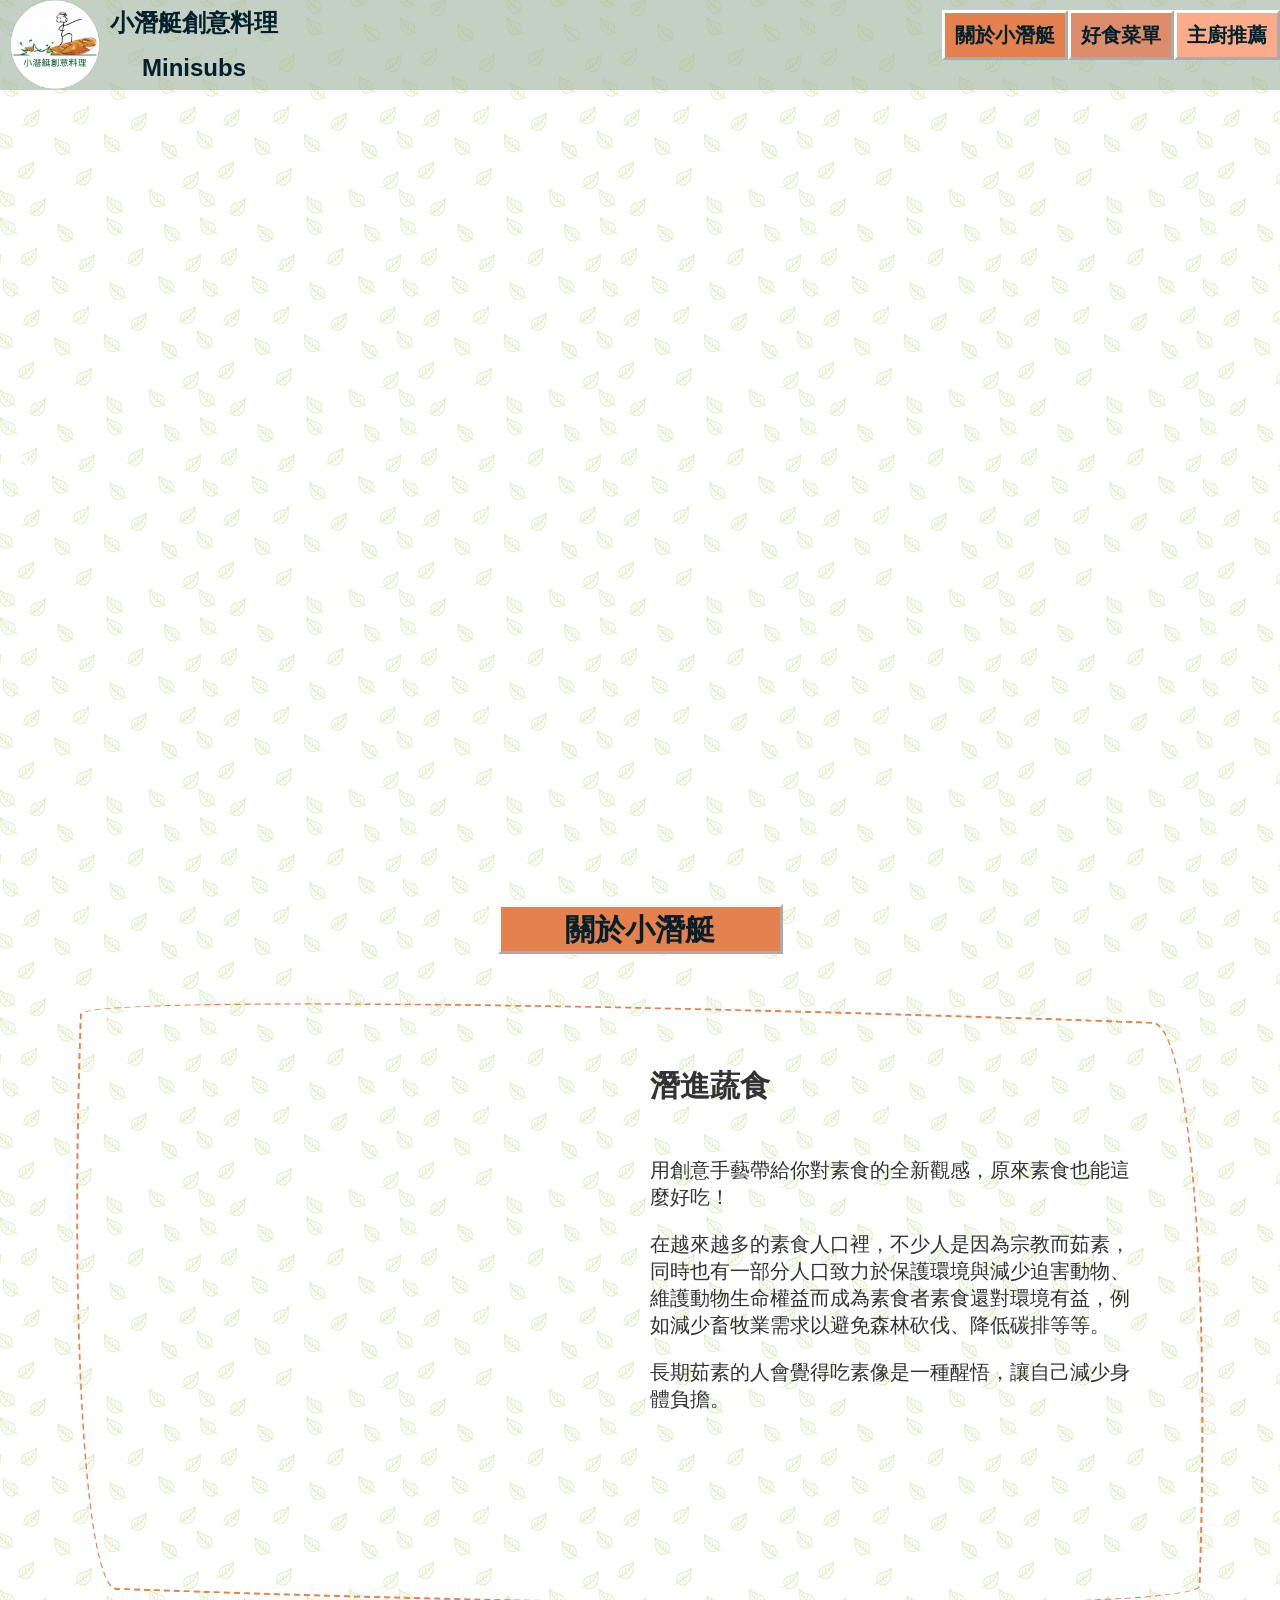
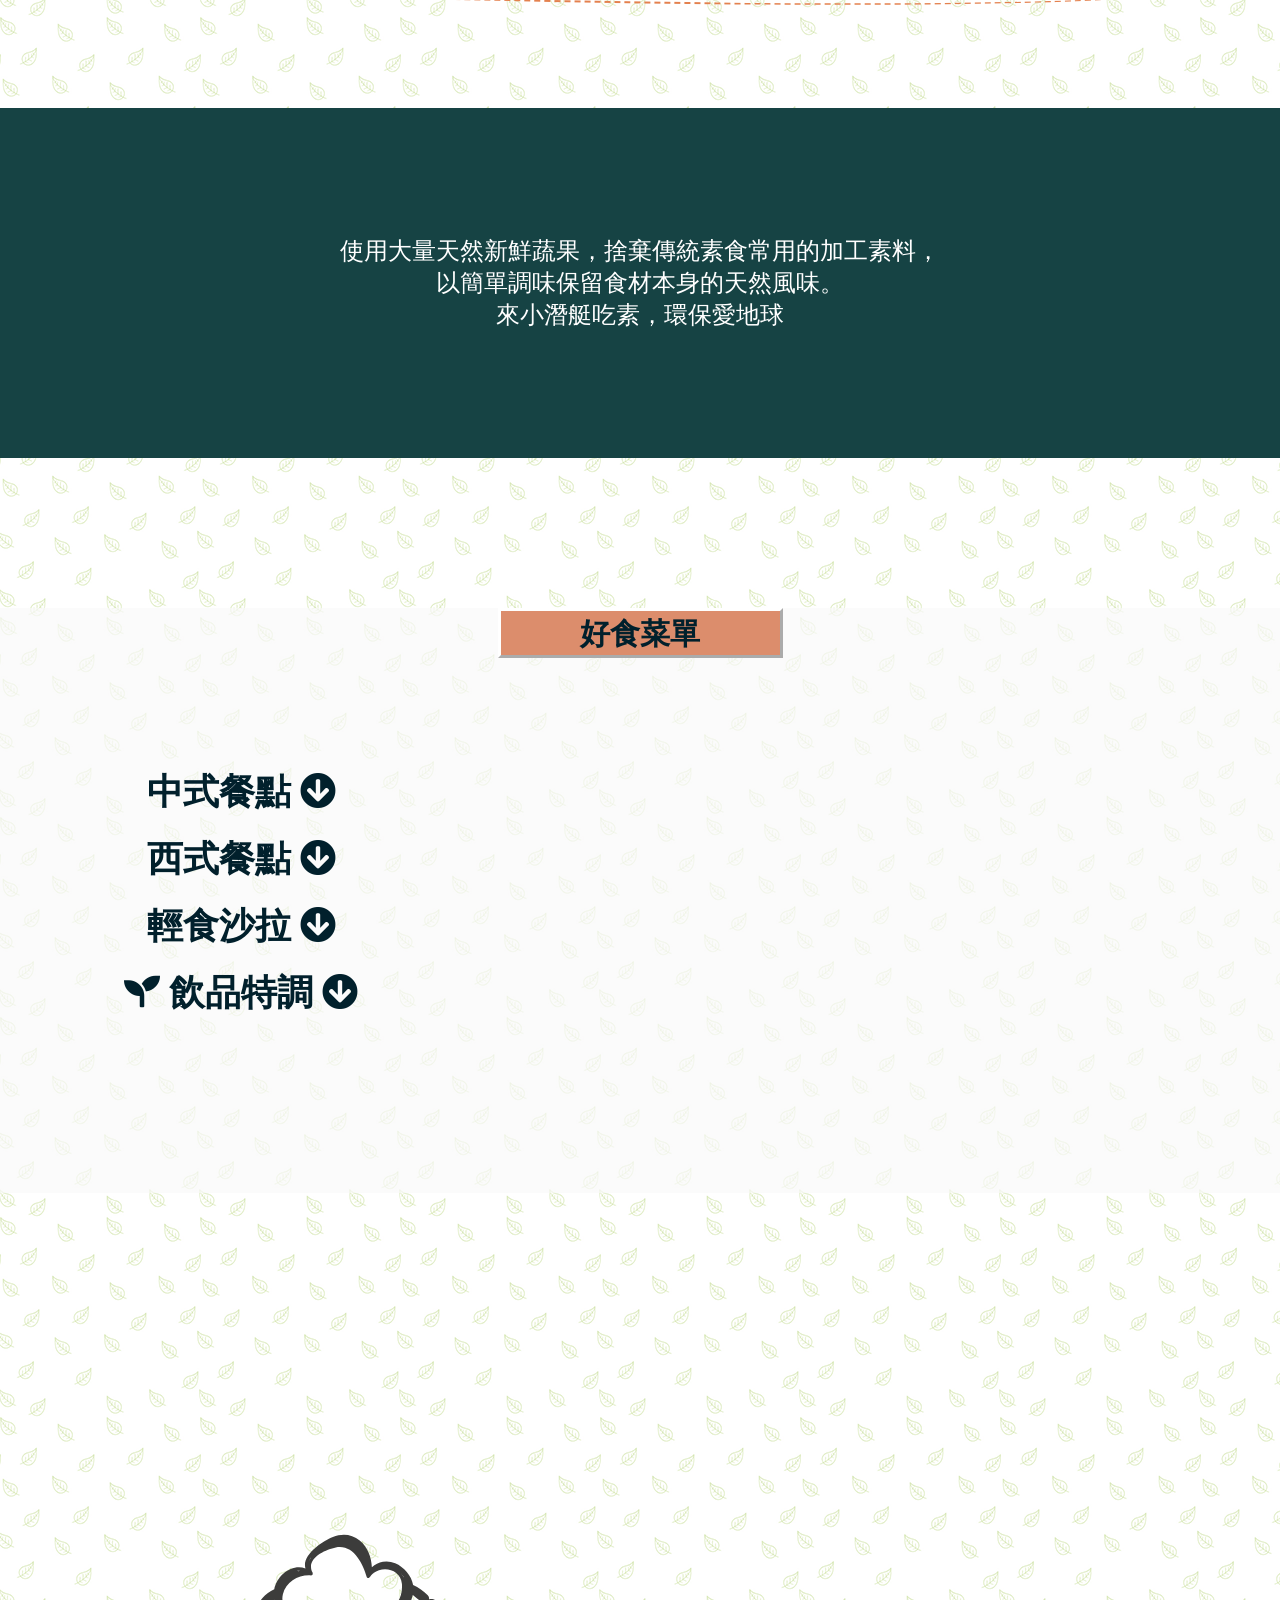
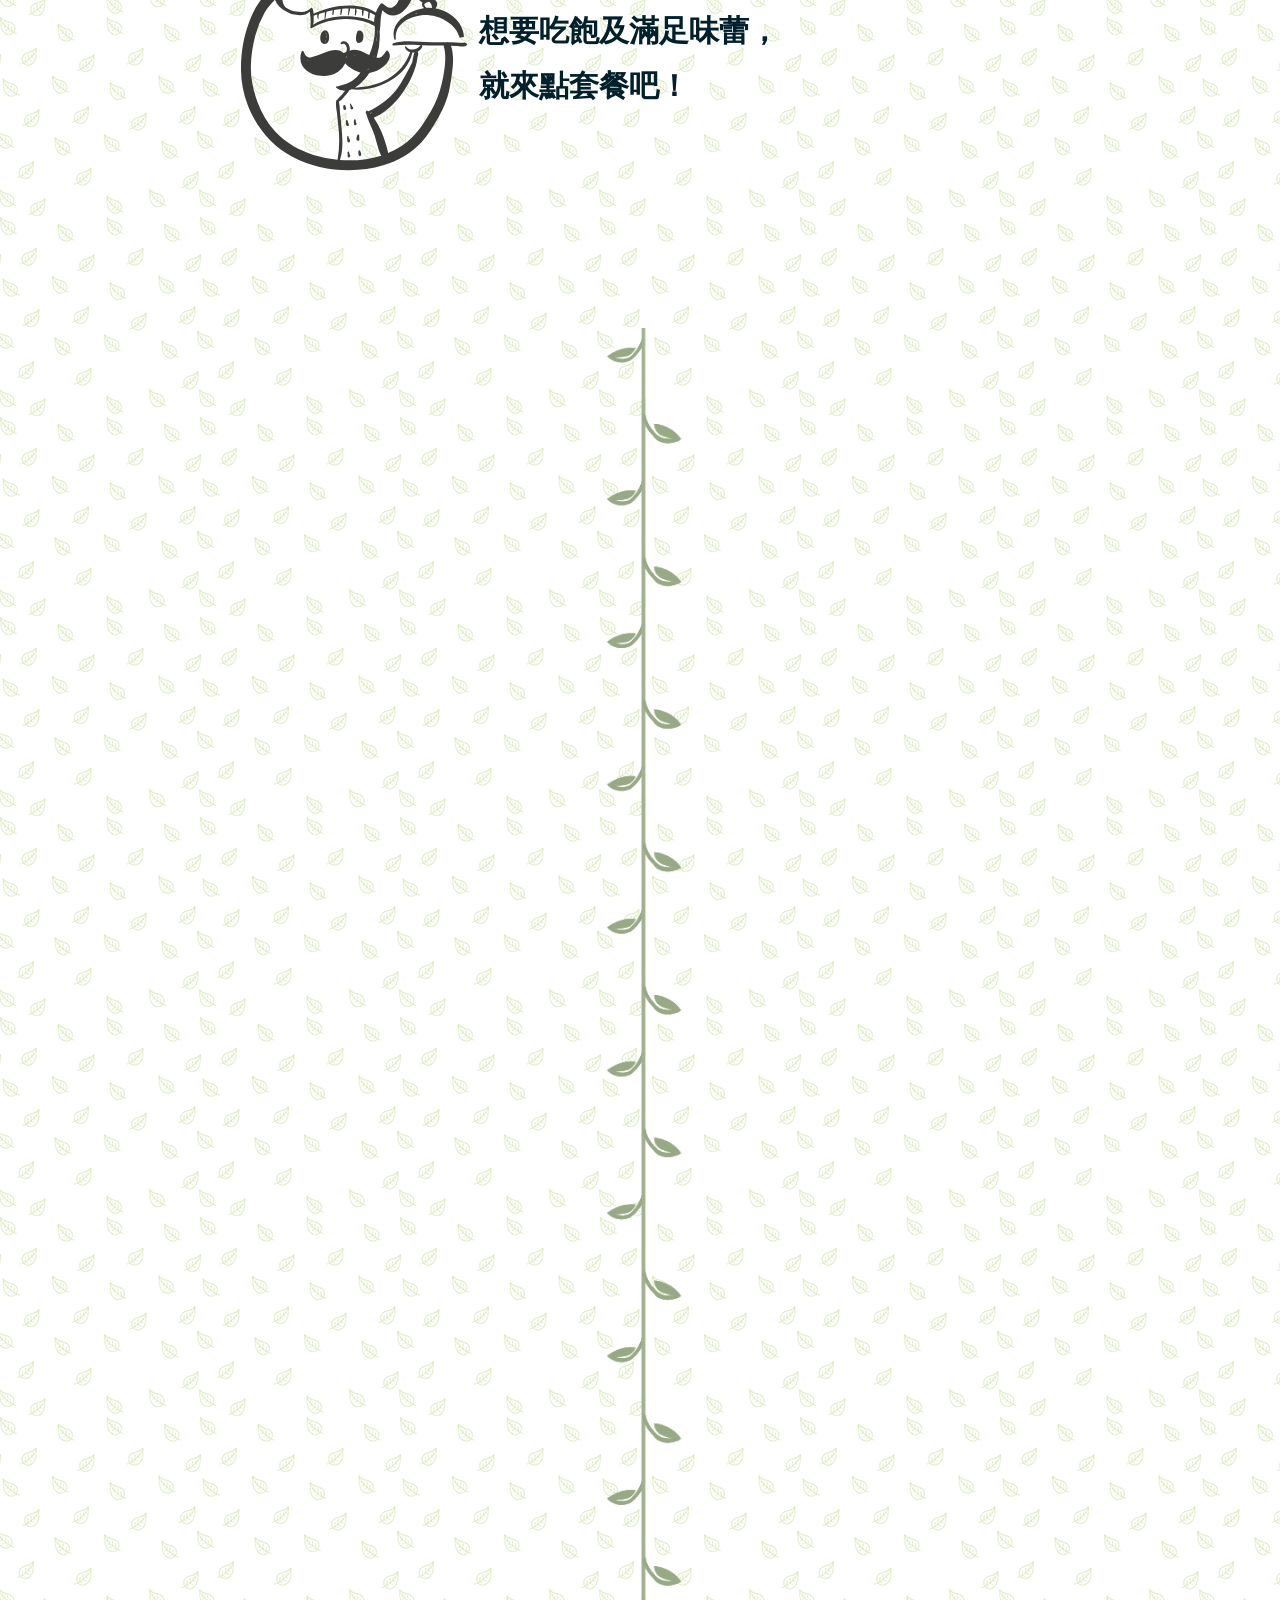
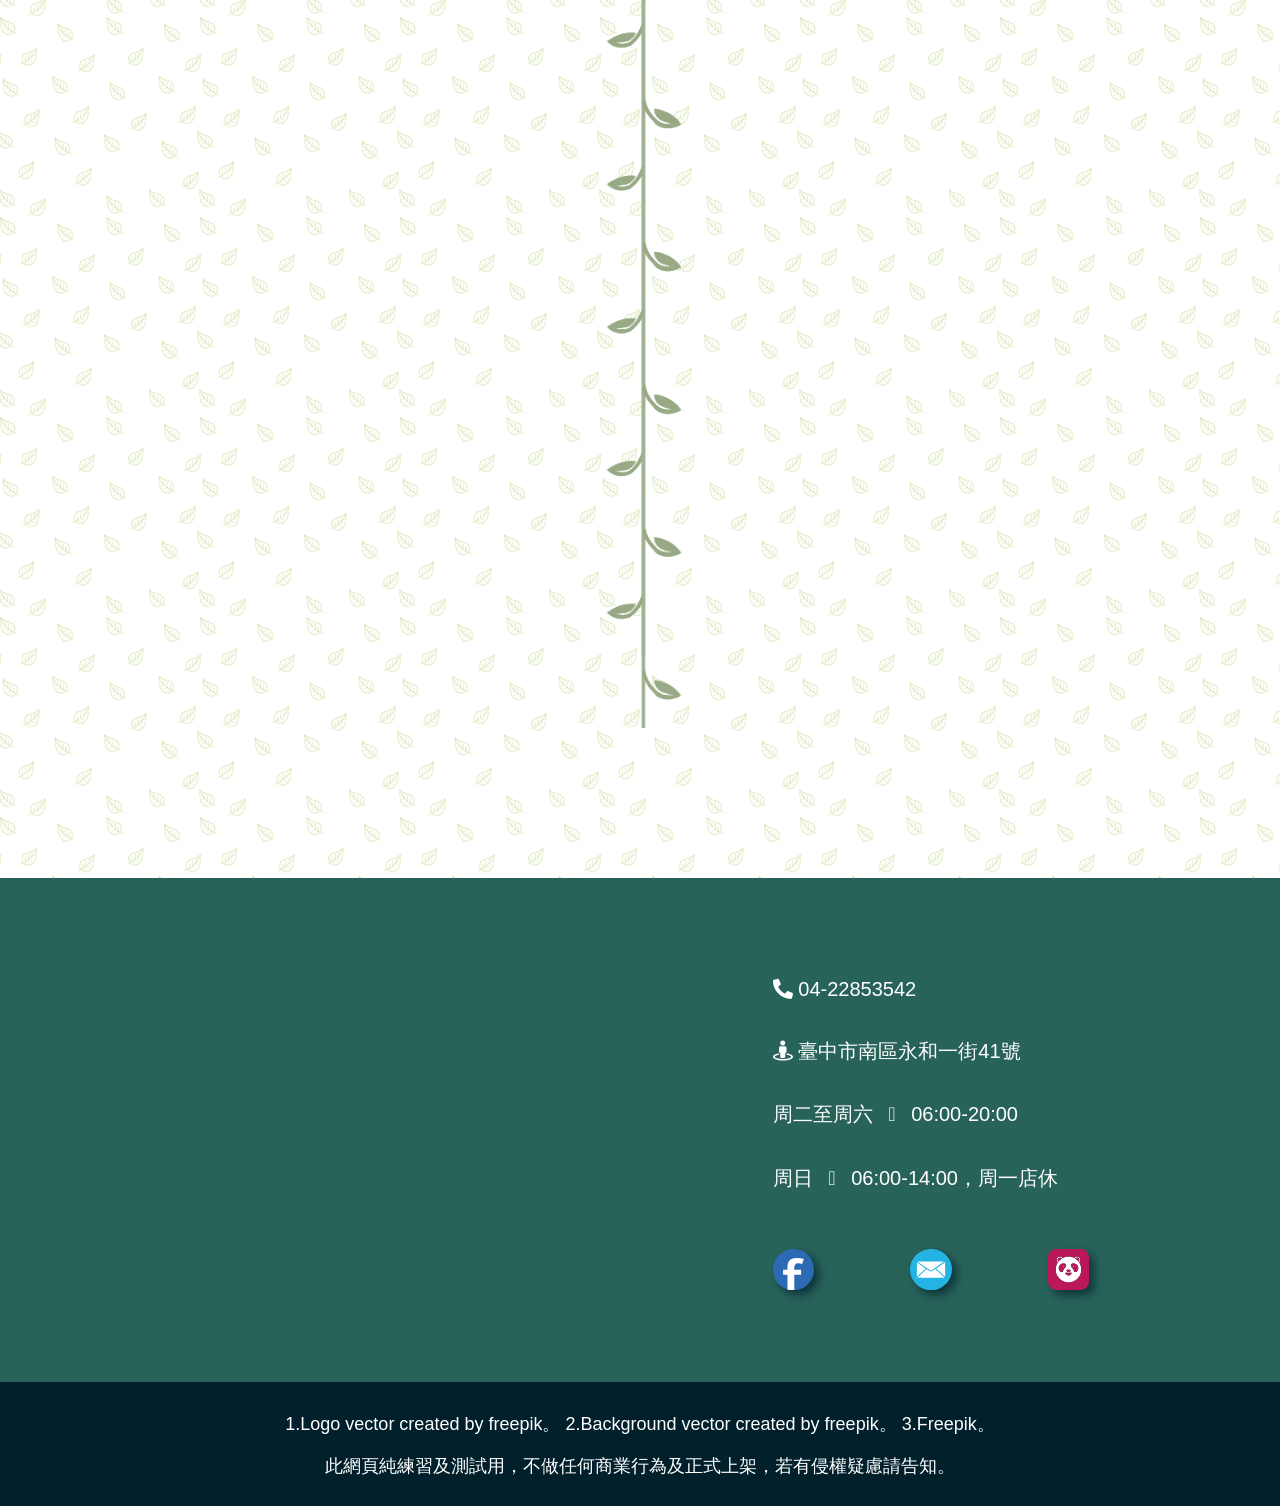
==== index.html @ 61ad309a "修改首頁名稱" ====
<!DOCTYPE html>
<html lang="en">

<head>
    <meta charset="UTF-8">
    <meta name="viewport" content="width=device-width, initial-scale=1.0">
    <title>Document</title>
    <link rel="stylesheet" href="./onepage.css">
    <link rel="stylesheet" href="https://pro.fontawesome.com/releases/v5.10.0/css/all.css"
        integrity="sha384-AYmEC3Yw5cVb3ZcuHtOA93w35dYTsvhLPVnYs9eStHfGJvOvKxVfELGroGkvsg+p" crossorigin="anonymous" />
    <link rel="stylesheet" href="https://unpkg.com/swiper/swiper-bundle.min.css">
    <link href="https://unpkg.com/aos@2.3.1/dist/aos.css" rel="stylesheet">
</head>

<body>
    <a href="#" class="go-to-top"></a>
    <header>
        <div class="navbar">
            <div class="logo-group">
                <img src="./02素材/圖片或圖片網址/其他/LOGO_工作區域 1.png" class="logo-pic" alt="">
                <div class="logo-text">
                    <p>小潛艇創意料理</p>
                    <p>Minisubs</p>
                    <div class="clearfix"></div>
                </div>
            </div>
            <div class="btn-group">
                <a href="#fake01" class="btn color-deep">關於小潛艇</a>
                <a href="#fake02" class="btn color-med">好食菜單</a>
                <a href="#fake03" class="btn color-lig">主廚推薦</a>
                <div class="clearfix"></div>

            </div>
        </div>
        <div class="banner">

            <!-- Swiper -->
            <div class="swiper-container">
                <div class="swiper-wrapper">
                    <div class="swiper-slide">
                        <div class="banner-pic01">
                            <img src="https://www.verdict.co.uk/wp-content/uploads/2017/08/shutterstock_413417941-1440x956.jpg"
                                width="100%" alt="">
                        </div>
                    </div>
                    <div class="swiper-slide">
                        <div class="banner-pic01">
                            <img src="./02素材/BANNER/fruit-background-2.jpg" width="100%" alt="">
                        </div>
                    </div>
                    <div class="swiper-slide">
                        <div class="banner-pic01">
                            <img src="https://miro.medium.com/max/2160/1*JqFgM7CLNIOVkjADyeVKPA.jpeg" width="100%"
                                alt="">
                        </div>
                    </div>
                </div>
                <!-- Add Arrows -->
                <div class="swiper-button-next"></div>
                <div class="swiper-button-prev"></div>
                <!-- Add Pagination -->
                <div class="swiper-pagination"></div>

            </div>
        </div>
    </header>
    <div class="content">
        <div class="About">
            <div id="fake01"></div>
            <div class="container">
                <div class="title color-deep" data-aos="fade-down" data-aos-easing="linear" data-aos-duration="1500">
                    關於小潛艇</div>
                <div class="idea">
                    <div class="idea-bacimg">
                        <div class="about-mask">
                            <img src="https://scontent.frmq2-2.fna.fbcdn.net/v/t1.0-9/43406038_10156709763298279_3329473358122188800_o.jpg?_nc_cat=109&_nc_sid=e3f864&_nc_ohc=fSPkgTQglKsAX9kTs_O&_nc_ht=scontent.frmq2-2.fna&oh=d0ec3a84f314188bd711925fd0a8cfe6&oe=5F7FD248"
                                data-aos="flip-left" class="about-pic" alt="">
                        </div>

                        <div class="about-group" data-aos="zoom-in">
                            <div class="about-topic">潛進蔬食</div>
                            <div class="about-text">
                                <p>用創意手藝帶給你對素食的全新觀感，原來素食也能這麼好吃！</p>
                                <p>在越來越多的素食人口裡，不少人是因為宗教而茹素，同時也有一部分人口致力於保護環境與減少迫害動物、維護動物生命權益而成為素食者素食還對環境有益，例如減少畜牧業需求以避免森林砍伐、降低碳排等等。
                                </p>
                                <p>長期茹素的人會覺得吃素像是一種醒悟，讓自己減少身體負擔。</p>

                            </div>

                        </div>
                    </div>

                </div>
            </div>

        </div>
        <div class="uphold">
            <div class="up-text" data-aos="zoom-out">
                <p>使用大量天然新鮮蔬果，捨棄傳統素食常用的加工素料，</p>
                <p>以簡單調味保留食材本身的天然風味。</p>
                <p>來小潛艇吃素，環保愛地球</p>
            </div>
        </div>
        <div class="Menu">
            <div id="fake02"></div>
            <div class="menu-bacimg">
                <div class="mask">
                    <div class="container">
                        <div class="title" data-aos="fade-down" data-aos-easing="linear" data-aos-duration="1500">好食菜單
                        </div>
                    </div>
                    <div class="container">
                        <div class="taggs ">
                            <div class="tagg-group" data-aos="zoom-in-down" data-aos-duration="900">
                                <i class="fas fa-utensils-alt tagg-pic tagg act">
                                    <span>中式餐點</span>
                                    <i class="fas fa-arrow-circle-down"></i>
                                </i>

                            </div>

                            <div class="text_box ">
                                <div class="item mask">
                                    <img src="https://scontent.frmq2-2.fna.fbcdn.net/v/t1.0-9/87181345_10158049118133279_2787240647604568064_n.jpg?_nc_cat=100&_nc_sid=8bfeb9&_nc_ohc=DRtH0ods7LYAX-lXeMT&_nc_ht=scontent.frmq2-2.fna&oh=a57fb485d1dd028689f503de38328c38&oe=5F7298F2"
                                        class="pic" alt="">
                                    <h2 class="item_price">蛋餅系列</h2>
                                    <h3>原味25元</h3>
                                    <h3>玉米30元</h3>
                                    <h3>起司35元</h3>
                                    <h3>薯餅40元</h3>
                                </div>
                                <div class="item mask">
                                    <img src="https://cdn.walkerland.com.tw/images/upload/poi/p32628/m78091/b6a7e67e7896cfa3e1190a869de146f4b73cd5dc.jpg"
                                        class="pic" alt="">
                                    <h2 class="item_price">炒麵</h2>
                                    <h3>台式炒麵25元</h3>
                                </div>
                                <div class="item mask">
                                    <img src="https://8.share.photo.xuite.net/jjvegan/188b5a8/14389143/759498513_m.jpg"
                                        class="pic" alt="">
                                    <h2 class="item_price">煎餃</h2>
                                    <h3>煎餃40元</h3>
                                </div>
                                <div class="item mask">
                                    <img src="https://s.zimedia.com.tw/s/eaWFkZ-19" class="pic" alt="">
                                    <!-- <img src="https://8.share.photo.xuite.net/jjvegan/188b5a8/14389143/759498513_m.jpg" class="pic" alt=""> -->

                                    <h2 class="item_price">蘿蔔糕</h2>
                                    <h3>蘿蔔糕40元</h3>
                                </div>
                            </div>

                        </div>
                        <div class="taggs">
                            <div class="tagg-group" data-aos="zoom-in-down" data-aos-duration="1100">
                                <i class="far fa-cheeseburger tagg-pic tagg act">
                                    <span>西式餐點</span>
                                    <i class="fas fa-arrow-circle-down">
                                    </i>
                                </i>

                            </div>
                            <div class="text_box">
                                <div class="item mask">
                                    <img src="https://scontent.frmq2-1.fna.fbcdn.net/v/t1.0-9/64746124_10157333249468279_3665171721419227136_o.jpg?_nc_cat=111&_nc_sid=8bfeb9&_nc_ohc=KhzasFewrVQAX_00lRQ&_nc_ht=scontent.frmq2-1.fna&oh=901a5153951563072d7886c551800443&oe=5F78D143"
                                        class="pic" alt="">
                                    <h2 class="item_price">潛艇堡型號</h2>
                                    <h3>蔬菜起司號65元</h3>
                                    <h3>綜合水果號75元</h3>
                                    <h3>羅勒滾蛋號75元</h3>
                                    <h3>法式碎蛋號75元</h3>
                                    <h3>野菜鮮菇號75元</h3>
                                </div>
                                <div class="item mask">
                                    <img src="http://qponline.name/TempImg/timthumb.php?src=https://www.quickpick.com.tw/upload/goods_img/source_img/53ad3c66297503150be4f82569281e77.jpg&h=800&w=800&zc=1"
                                        class="pic" alt="">
                                    <h2 class="item_price">貝果系列</h2>
                                    <h3>楓糖花生55元</h3>
                                    <h3>藍莓葡萄65元</h3>
                                    <h3>芥末歐姆蛋75元</h3>
                                    <h3>桑葚奇異果75元</h3>
                                </div>
                                <div class="item mask">
                                    <img src="https://1.bp.blogspot.com/-360eqQhMJ4k/XfC103CbmxI/AAAAAAAAveg/Gx3KwkhbCTQ1w7PR54FAXGUyUjqmBdVIACLcBGAsYHQ/s1600/IMG_4494.jpg"
                                        class="pic" alt="">
                                    <h2 class="item_price">飽足感燉飯</h2>
                                    <h3>野菜鮮菇90元</h3>
                                    <h3>番茄羅勒100元</h3>
                                    <h3>鮮蔬牛奶100元</h3>
                                    <h3>青醬時蔬100元</h3>
                                    <h3>香草白醬120元</h3>
                                </div>
                                <div class="item mask">
                                    <img src="https://3.bp.blogspot.com/-ZU1gqxvi4QE/XQNnEQ_YxII/AAAAAAAAndk/8KhVRzqdyfUI_v9aLID0-rJDEQBMUDNrgCLcBGAs/s1600/IMG_6672.jpg"
                                        class="pic" alt="">
                                    <h2 class="item_price">飽足感義大利麵</h2>
                                    <h3>番茄100元</h3>
                                    <h3>鮮蔬牛奶100元</h3>
                                    <h3>青醬時蔬100元</h3>
                                    <h3>香草白醬120元</h3>
                                </div>
                            </div>
                        </div>
                        <div class="taggs " >
                            <div class="tagg-group"data-aos="zoom-in-down" data-aos-duration="1300">
                                <i class="fas fa-salad tagg-pic tagg act">
                                    <span>輕食沙拉</span>
                                    <i class="fas fa-arrow-circle-down"></i>
                                </i>

                            </div>

                            <div class="text_box">
                                <div class="item mask">
                                    <img src="https://scontent.frmq2-2.fna.fbcdn.net/v/t1.0-9/33436602_10156370138678279_429325738362011648_n.jpg?_nc_cat=109&_nc_sid=8bfeb9&_nc_ohc=tgftmd6U-eMAX-MV7OZ&_nc_ht=scontent.frmq2-2.fna&oh=e0b2e4e6980e2c0f2db8bd0fe68e3a5c&oe=5F783690"
                                        class="pic" alt="">
                                    <h2 class="item_price">沙拉</h2>
                                    <h3>田園風味55元</h3>
                                    <h3>碎蛋65元</h3>
                                    <h3>繽紛水果65元</h3>
                                    <h3>馬鈴薯75元</h3>
                                </div>
                            </div>
                        </div>
                        <div class="taggs ">
                            <div class="tagg-group" data-aos="zoom-in-down" data-aos-duration="1500">
                                <i class="far fa-seedling tagg-pic tagg act">
                                    <span>飲品特調</span>
                                    <i class="fas fa-arrow-circle-down"></i>
                                </i>
                            </div>
                            <div class="text_box">
                                <div class="item mask">
                                    <img src="https://doqvf81n9htmm.cloudfront.net/data/reneeliao_91/123/shutterstock331565492.jpg"
                                        class="pic" alt="">
                                    <h2 class="item_price">豆漿</h2>
                                    <h3>高纖胚芽豆漿20元</h3>
                                </div>
                                <div class="item mask">
                                    <img src="https://ihealth.bwnet.com.tw/AC_Gallery/2020/03/96f378c1-1c8e-1233-49bc-46ae00ea05b1_620.jpg"
                                        class="pic" alt="">
                                    <h2 class="item_price">洛神茶</h2>
                                    <h3>洛神烏梅茶30元</h3>
                                </div>
                                <div class="item mask">
                                    <img src="https://scontent.frmq2-1.fna.fbcdn.net/v/t1.0-9/1937299_123678728278_3014839_n.jpg?_nc_cat=111&_nc_sid=cdbe9c&_nc_ohc=OuRkVg-g_NcAX_JpddR&_nc_ht=scontent.frmq2-1.fna&oh=64cbbbbcaae7d9826093b00a9c39f276&oe=5F7BA799"
                                        class="pic" alt="">
                                    <h2 class="item_price">紅茶系列</h2>
                                    <h3>招牌紅茶20元</h3>
                                    <h3>焦糖奶茶25元</h3>
                                    <h3>紅茶拿鐵40元</h3>
                                </div>
                                <div class="item mask">
                                    <img src="https://scontent.frmq2-2.fna.fbcdn.net/v/t1.0-9/1934591_118727843278_5173935_n.jpg?_nc_cat=107&_nc_sid=cdbe9c&_nc_ohc=c0GDOr-f270AX-I4Y4j&_nc_ht=scontent.frmq2-2.fna&oh=37bc9e7b1d17158780d4c368bbae3728&oe=5F7C83A8"
                                        class="pic" alt="">
                                    <h2 class="item_price">咖啡系列</h2>
                                    <h3>黑咖啡50元</h3>
                                    <h3>拿鐵50元</h3>
                                </div>
                            </div>
                        </div>
                        <div class="taggs ">
                            <div class="tagg-group" data-aos="zoom-in-down" data-aos-duration="1700">
                                <i class=""></i>
                                <i class="far fa-pie tagg-pic tagg act">
                                    <span> 小點心</span>
                                    <i class="fas fa-arrow-circle-down"></i>
                                </i>

                            </div>
                            <div class="text_box">
                                <div class="item mask">
                                    <img src="https://farm6.staticflickr.com/5694/23731817742_beccac98fd_c.jpg"
                                        class="pic" alt="">
                                    <h2 class="item_price">暖胃</h2>
                                    <h3>馬鈴薯濃湯40元</h3>
                                </div>
                                <div class="item mask">
                                    <img src="https://scontent.frmq2-1.fna.fbcdn.net/v/t1.0-9/12729118_10153883492093279_528878661019668193_n.jpg?_nc_cat=102&_nc_sid=9267fe&_nc_ohc=emmicPaOMoMAX8PUgqy&_nc_ht=scontent.frmq2-1.fna&oh=a34e0a07419e818b5979eb560017962d&oe=5F7D3ED1"
                                        class="pic" alt="">
                                    <h2 class="item_price">來片吐司</h2>
                                    <h3>草莓牛奶25元</h3>
                                    <h3>花生巧克力25元</h3>
                                    <h3>蔬菜夾蛋30元</h3>
                                    <h3>歐姆蛋起司35元</h3>
                                    <h3>香鬆夾蛋40元</h3>
                                    <h3>馬鈴薯沙拉40元</h3>
                                </div>
                                <div class="item mask">
                                    <img src="https://4.bp.blogspot.com/-e0wLJXAFFsM/XQNnMmUsFkI/AAAAAAAAndw/pRidr8_22osSmAfTh1IigZ6NyWvClR9qgCLcBGAs/s1600/IMG_6680.jpg"
                                        class="pic" alt="">
                                    <h2 class="item_price">甜品</h2>
                                    <h3>梅果寒天凍25元</h3>
                                    <h3>手作鮮奶酪25元</h3>
                                    <h3>乳酪蛋糕25元</h3>
                                    <h3>鏡面巧克力蛋糕25元</h3>
                                </div>
                            </div>
                        </div>
                    </div>
                </div>

            </div>


        </div>
        <div class="Suggest">
            <div id="fake03"></div>
            <div class="container" data-aos="fade-down" data-aos-easing="linear" data-aos-duration="1500">
                <img src="./02素材/圖片或圖片網址/其他/廚師_工作區域 1.svg" class="title-pic" alt="">
                <div class="title">
                    <p>想要吃飽及滿足味蕾，</p>
                    <p>就來點套餐吧！</p>
                </div>
            </div>
            <div class="sugg-bacimg">
                <div class="suggs">
                    <div class="sugg-group set01" data-aos="fade-up-right">
                        <img src="https://scontent-tpe1-1.xx.fbcdn.net/v/t1.0-9/1934857_106623278278_1929606_n.jpg?_nc_cat=104&_nc_sid=cdbe9c&_nc_ohc=aWaz53iFJkUAX-izq_q&_nc_ht=scontent-tpe1-1.xx&oh=c6d0c23de59c79812ed0e2aa121b8d84&oe=5F7E8B8A"
                            class="sugg-pic" alt="">
                        <div class="sugg-context">
                            <div class="sugg-title">
                                <img src="./02素材/清單圖示/蔬菜SVG檔/蔬菜圖示_工作區域 2-7.svg" class="small-pic" alt="">
                                <div class="sug-title">蘿蔔糕套餐</div>
                                <img src="./02素材/清單圖示/蔬菜SVG檔/蔬菜圖示_工作區域 2-8.svg" class="small-pic" alt="">
                            </div>
                            <div class="sugg-text">外酥內軟搭配特調的微辣醬油，使蘿蔔糕不再平凡！</div>
                        </div>
                    </div>
                    <div class="sugg-group set02" data-aos="fade-up-left">
                        <div class="sugg-context">
                            <div class="sugg-title">
                                <img src="./02素材/清單圖示/蔬菜SVG檔/蔬菜圖示_工作區域 3-0.svg" class="small-pic" alt="">
                                <div class="sug-title">法式潛艇堡套餐</div>
                                <img src="./02素材/清單圖示/蔬菜SVG檔/蔬菜圖示_工作區域 3-2.svg" class="small-pic" alt="">
                            </div>
                            <div class="sugg-text">烤香香的麵包體底部塗上鹹香顆粒花生醬、豐富的綜合生菜、蛋沙拉、自製蜂蜜芥末醬。一點也不膩口、又有飽足感跟滿滿的營養！</div>
                        </div>
                        <img src="https://scontent-tpe1-1.xx.fbcdn.net/v/t1.0-9/12717460_10153879213598279_8882673579659001345_n.jpg?_nc_cat=101&_nc_sid=9267fe&_nc_ohc=uBALZtwY5_QAX-ec9zB&_nc_ht=scontent-tpe1-1.xx&oh=655cd39892c978ad86a3fe6ac75116f8&oe=5F7B09F4"
                            class="sugg-pic" alt="">
                    </div>
                    <div class="sugg-group set03" data-aos="fade-up-right">
                        <img src="https://3.bp.blogspot.com/-YTZ5NT0-NlQ/XQNm0yU_TTI/AAAAAAAAndM/69C96aEJ7qYhENM1tRKsUhJdjKHOS_anQCLcBGAs/s1600/IMG_6635.jpg"
                            class="sugg-pic" alt="">
                        <div class="sugg-context">
                            <div class="sugg-title">
                                <img src="./02素材/清單圖示/蔬菜SVG檔/蔬菜圖示_工作區域 2-1.svg" class="small-pic" alt="">
                                <div class="sug-title">蕃茄義大利麵套餐</div>
                                <img src="./02素材/清單圖示/蔬菜SVG檔/蔬菜圖示_工作區域 3-3.svg" class="small-pic" alt="">
                            </div>
                            <div class="sugg-text">新鮮蕃茄慢慢熬煮，加入馬鈴薯和蘑菇、燉煮到你濃我濃的境界，酸甜不膩讓味蕾大開！</div>
                        </div>
                    </div>
                    <div class="sugg-group set04" data-aos="fade-up-left">
                        <div class="sugg-context">
                            <div class="sugg-title">
                                <img src="./02素材/清單圖示/蔬菜SVG檔/蔬菜圖示_工作區域 2-3.svg" class="small-pic" alt="">
                                <div class="sug-title">野菜鮮菇燉飯套餐</div>
                                <img src="./02素材/清單圖示/蔬菜SVG檔/蔬菜圖示_工作區域 3-5.svg" class="small-pic" alt="">
                            </div>
                            <div class="sugg-text">
                                飯是多穀飯，素起司（有奶無蛋、無動物性原料），飯裡有玉米、菇類、地瓜、甜椒、高麗菜、紅蘿蔔，口感豐富，搭配焗烤到香噴噴會牽絲的起司，味道很香很合胃口。</div>
                        </div>
                        <img src="https://storage.googleapis.com/myre/store/803fe4c0-3962-11e9-ad83-73e15ffde82b/img/list/H1DGjZi_N-l.jpg"
                            class="sugg-pic" alt="">
                    </div>
                    <div class="sugg-group set05" data-aos="fade-up-right">
                        <img src="https://cdn.walkerland.com.tw/images/upload/poi/p32628/m61256/8b428eae3e4e329252380a0fda2145ea7250079a.jpg"
                            class="sugg-pic" alt="">
                        <div class="sugg-context">
                            <div class="sugg-title">
                                <img src="./02素材/清單圖示/蔬菜SVG檔/蔬菜圖示_工作區域 2-0.svg" class="small-pic" alt="">
                                <div class="sug-title">水果潛艇堡套餐</div>
                                <img src="./02素材/清單圖示/蔬菜SVG檔/蔬菜圖示_工作區域 2-6.svg" class="small-pic" alt="">
                            </div>
                            <div class="sugg-text">
                                使用蘋果、香瓜、芭樂、番茄、奇異果，吃一口就是滿滿的維他命Ｃ！加上熱呼呼、鬆鬆軟軟的潛艇堡就算單吃也很給力，還有特別的優格醬，配水果最適合了！
                            </div>
                        </div>
                    </div>
                </div>
            </div>

        </div>
    </div>
    <footer>
        <div class="Contact">
            <div class="map" data-aos="fade-down-right">
                <iframe
                    src="https://www.google.com/maps/embed?pb=!1m18!1m12!1m3!1d910.3258711069733!2d120.67347736107253!3d24.12597797283268!2m3!1f0!2f0!3f0!3m2!1i1024!2i768!4f13.1!3m3!1m2!1s0x34693d03b39691af%3A0x3df92a8a2d14f8dd!2z5bCP5r2b6ImH5Ym15oSP5paZ55CG!5e0!3m2!1szh-TW!2stw!4v1600173700449!5m2!1szh-TW!2stw"
                    width="100%" height="400" frameborder="0" style="border:0;" allowfullscreen="" aria-hidden="false"
                    tabindex="0"></iframe>
            </div>
            <div class="contact-group" data-aos="fade-down-left">
                <div class="contact-text">
                    <span></span>
                    <i class="fas fa-phone-alt"></i>
                    <span>04-22853542</span></div>
                <div class="contact-text">
                    <span></span>
                    <i class="fas fa-street-view"></i>
                    <span>臺中市南區永和一街41號</span>
                </div>
                <div class="contact-text">
                    <span>周二至周六</span>
                    <i class="fad fa-clock mar"></i>
                    <span>06:00-20:00</span>
                </div>
                <div class="contact-text">
                    <span>周日</span>
                    <i class="fad fa-clock mar"></i>
                    <span>06:00-14:00，周一店休</span>
                </div>
                <div class="icon-group">
                    <a href="https://www.facebook.com/minisubsFan/">
                        <img src="./02素材/圖片或圖片網址/其他/footer/頁尾icon-01.svg" alt=""></a>
                    <a href="minisubs@hotmail.com">
                        <img src="./02素材/圖片或圖片網址/其他/footer/頁尾icon-02.svg" alt=""></a>
                    <a href="https://www.foodpanda.com.tw/restaurant/y7mv/xiao-qian-ting-shu-shi-chuang-yi-liao-li">
                        <img src="./02素材/圖片或圖片網址/其他/foodpanada-icon_工作區域 1.svg" alt=""></a>
                </div>
            </div>


        </div>
        <div class="CC">
            <a href="https://www.freepik.com/vectors/logo">1.Logo vector created by freepik。</a>
            <a href="https://www.freepik.com/vectors/background">2.Background vector created by freepik。</a>
            <a href="http://www.freepik.com">3.Freepik。</a>
            <p>此網頁純練習及測試用，不做任何商業行為及正式上架，若有侵權疑慮請告知。</p>

        </div>
    </footer>
    <script src="https://unpkg.com/swiper/swiper-bundle.min.js"></script>
    <script src="https://unpkg.com/aos@2.3.1/dist/aos.js"></script>
    <script>

        var swiper = new Swiper('.swiper-container', {
            slidesPerView: 1,
            spaceBetween: 30,

            loop: true,
            navigation: {
                nextEl: '.swiper-button-next',
                prevEl: '.swiper-button-prev',
            },
            pagination: {
                el: '.swiper-pagination',
                dynamicBullets: true,
                clickable: true,
            },

        });
        AOS.init();

        //預設滑鼠滾輪高度=0

        window.onscroll = function () {
            var mouse_ball = 0
            mouse_ball = window.scrollY
            //     //滑鼠滾動時不停偵測即時高度            
            if (mouse_ball <= 700) {
                gototop.classList.add("display")
            }
            else {
                gototop.classList.remove("display")
            }
        }
        //btn以滑鼠滾至700時現身//
        var gototop = document.querySelector(".go-to-top")
        /////
        ///菜單效果//
        var taggs = document.querySelectorAll('.tagg')

        var text_boxs = document.querySelectorAll('.text_box')
        // console.log(tagg ,text_box)


        for (var i = 0; i < taggs.length; i++) {
            const index = i

            taggs[i].onclick = function () {
                for (var i = 0; i < taggs.length; i++) {
                    taggs[i].classList.add('act')
                    text_boxs[i].classList.remove('actt')

                }
                console.log(index)
                taggs[index].classList.remove('act')
                text_boxs[index].classList.add('actt')
            }
        }
    </script>
</body>

</html>
---- onepage.css ----
@charset "UTF-8";
* {
  -webkit-box-sizing: border-box;
          box-sizing: border-box;
  font-family: Arial, 微軟正黑體;
}

a {
  text-decoration: none;
  color: unset;
}

html {
  scroll-behavior: smooth;
}

body {
  margin: 0;
  background-image: url("./02素材/body背景/leaves/leaves/leaves.png");
  background-repeat: repeat;
}

.go-to-top {
  width: 0;
  height: 0;
  border-style: solid;
  border-width: 0 25px 43.3px 25px;
  border-color: transparent transparent #db7bae transparent;
  line-height: 43.3px;
  text-align: center;
  position: fixed;
  right: 20px;
  bottom: 20px;
  z-index: 20;
}

@media (max-width: 960px) {
  .go-to-top {
    border-width: 0 20px 34.6px 20px;
  }
}

.display {
  display: none;
}

header {
  width: 100%;
}

header .navbar {
  margin: auto;
  width: 100%;
  height: 90px;
  background-color: rgba(158, 177, 158, 0.6);
  display: -webkit-box;
  display: -ms-flexbox;
  display: flex;
  position: absolute;
  z-index: 20;
  top: 0;
  left: 0;
}

header .navbar .logo-group {
  width: 30%;
}

header .navbar .logo-group .logo-pic {
  width: 90px;
  float: left;
  margin: 0 10px;
}

header .navbar .logo-group .logo-text {
  float: left;
  text-align: center;
  line-height: 45px;
  font-weight: bolder;
  font-size: 24px;
  color: #01202c;
}

header .navbar .logo-group .logo-text p {
  margin: 0;
}

header .navbar .logo-group .clearfix {
  clear: both;
}

header .navbar .btn-group {
  width: 70%;
  padding: 10px 0;
  display: -webkit-box;
  display: -ms-flexbox;
  display: flex;
  -webkit-box-pack: end;
      -ms-flex-pack: end;
          justify-content: flex-end;
}

header .navbar .btn-group .btn {
  background-color: #e4814e;
  padding: 10px;
  height: 50px;
  color: #01202c;
  font-weight: bolder;
  line-height: 25px;
  text-align: center;
  font-size: 24px;
  border: outset white;
  -webkit-transition: 0.5s;
  transition: 0.5s;
}

@media (max-width: 1280px) {
  header .navbar .btn-group .btn {
    font-size: 20px;
  }
}

@media (max-width: 960px) {
  header .navbar .btn-group .btn {
    font-size: 18px;
  }
}

header .navbar .btn-group .btn:hover {
  letter-spacing: 5px;
}

header .navbar .btn-group .btn:active {
  color: #28635a;
}

header .navbar .btn-group .btn.color-med {
  background-color: #dc8d6c;
}

header .navbar .btn-group .btn.color-lig {
  background-color: #fcac8a;
}

header .navbar .btn-group .clearfix {
  clear: both;
}

header .banner .swiper-container {
  width: 100%;
}

header .banner .swiper-container .swiper-wrapper .swiper-slide .banner-pic01 {
  width: 100%;
  background-repeat: no-repeat;
}

header .banner .swiper-container .swiper-button-next {
  color: white;
}

header .banner .swiper-container .swiper-button-prev {
  color: white;
}

header .banner .swiper-container .swiper-pagination-bullet {
  background: white;
}

.content .About {
  position: relative;
}

.content .About #fake01 {
  position: absolute;
  top: -100px;
}

.content .About .container {
  margin: auto;
  width: 1280px;
}

@media (max-width: 1280px) {
  .content .About .container {
    width: 1140px;
  }
}

@media (max-width: 1140px) {
  .content .About .container {
    width: 960px;
  }
}

@media (max-width: 960px) {
  .content .About .container {
    width: 100%;
  }
}

.content .About .container .color-deep {
  background-color: #e4814e;
  margin: 100px auto 50px;
  width: 25%;
  font-size: 36px;
  font-weight: bolder;
  padding: 10px;
  height: 50px;
  color: #01202c;
  font-weight: bolder;
  line-height: 25px;
  text-align: center;
  border: outset white;
}

@media (max-width: 1280px) {
  .content .About .container .color-deep {
    width: 25%;
    font-size: 30px;
  }
}

@media (max-width: 1140px) {
  .content .About .container .color-deep {
    width: 25%;
  }
}

@media (max-width: 960px) {
  .content .About .container .color-deep {
    width: 25%;
    font-size: 20px;
  }
}

.content .About .container .idea {
  width: 100%;
  border-width: 2px 3px 2px 5px;
  border: dashed #e4814e 2px;
  border-radius: 90% 6% 93% 5% / 5% 94% 7% 95%;
  /* 做出傾斜的視覺感 */
  -webkit-transform: rotate(2deg);
          transform: rotate(2deg);
  padding: 50px;
  margin-bottom: 100px;
}

.content .About .container .idea .idea-bacimg {
  -webkit-transform: rotate(-2deg);
          transform: rotate(-2deg);
  width: 100%;
  min-height: 500px;
  display: -webkit-box;
  display: -ms-flexbox;
  display: flex;
}

@media (max-width: 960px) {
  .content .About .container .idea .idea-bacimg {
    -ms-flex-wrap: wrap;
        flex-wrap: wrap;
  }
}

.content .About .container .idea .idea-bacimg .about-mask {
  width: 50%;
  padding: 10px;
  background-position: center;
}

.content .About .container .idea .idea-bacimg .about-mask .about-pic {
  width: 100%;
}

@media (max-width: 960px) {
  .content .About .container .idea .idea-bacimg .about-mask .about-pic {
    width: 100%;
  }
}

.content .About .container .idea .idea-bacimg .about-group {
  width: 50%;
  padding: 10px;
  color: #333333;
}

@media (max-width: 960px) {
  .content .About .container .idea .idea-bacimg .about-group {
    width: 100%;
  }
}

.content .About .container .idea .idea-bacimg .about-group .about-topic {
  font-size: 30px;
  font-weight: bold;
  margin-bottom: 50px;
}

@media (max-width: 960px) {
  .content .About .container .idea .idea-bacimg .about-group .about-topic {
    width: 100%;
    margin-bottom: 30px;
    font-size: 24px;
  }
}

.content .About .container .idea .idea-bacimg .about-group .about-text {
  font-size: 20px;
}

@media (max-width: 960px) {
  .content .About .container .idea .idea-bacimg .about-group .about-text {
    width: 100%;
    font-size: 24px;
  }
}

.content .uphold {
  width: 100%;
  height: 350px;
  margin: auto;
  display: -webkit-box;
  display: -ms-flexbox;
  display: flex;
  -webkit-box-pack: center;
      -ms-flex-pack: center;
          justify-content: center;
  background-color: #164344;
}

@media (max-width: 960px) {
  .content .uphold {
    height: 250px;
  }
}

.content .uphold .up-text {
  margin: auto;
  text-align: center;
  color: white;
  font-size: 30px;
}

@media (max-width: 1280px) {
  .content .uphold .up-text {
    font-size: 24px;
  }
}

@media (max-width: 960px) {
  .content .uphold .up-text {
    font-size: 18px;
  }
}

.content .uphold .up-text p {
  margin: 0;
}

.content .Menu {
  position: relative;
}

.content .Menu #fake02 {
  position: absolute;
  top: 0;
}

.content .Menu .menu-bacimg {
  width: 100%;
  min-height: 970px;
  background-image: url("./02素材/body背景/蔬菜背景-02.png");
  background-attachment: fixed;
  padding-top: 150px;
}

.content .Menu .menu-bacimg .mask {
  background-color: rgba(250, 250, 250, 0.7);
}

.content .Menu .menu-bacimg .mask .container {
  margin: auto;
  width: 1280px;
  padding-bottom: 100px;
}

@media (max-width: 1280px) {
  .content .Menu .menu-bacimg .mask .container {
    width: 1140px;
  }
}

@media (max-width: 1140px) {
  .content .Menu .menu-bacimg .mask .container {
    width: 960px;
  }
}

@media (max-width: 960px) {
  .content .Menu .menu-bacimg .mask .container {
    width: 100%;
  }
}

.content .Menu .menu-bacimg .mask .container .title {
  background-color: #dc8d6c;
  width: 25%;
  font-size: 36px;
  font-weight: bolder;
  padding: 10px;
  height: 50px;
  color: #01202c;
  font-weight: bolder;
  line-height: 25px;
  text-align: center;
  border: outset white;
  margin: auto;
}

@media (max-width: 1280px) {
  .content .Menu .menu-bacimg .mask .container .title {
    width: 25%;
    font-size: 30px;
  }
}

@media (max-width: 1140px) {
  .content .Menu .menu-bacimg .mask .container .title {
    width: 25%;
  }
}

@media (max-width: 960px) {
  .content .Menu .menu-bacimg .mask .container .title {
    width: 25%;
    font-size: 20px;
  }
}

.content .Menu .menu-bacimg .mask .container {
  margin: auto;
  width: 1280px;
}

@media (max-width: 1280px) {
  .content .Menu .menu-bacimg .mask .container {
    width: 1140px;
  }
}

@media (max-width: 1140px) {
  .content .Menu .menu-bacimg .mask .container {
    width: 960px;
  }
}

@media (max-width: 960px) {
  .content .Menu .menu-bacimg .mask .container {
    width: 100%;
  }
}

.content .Menu .menu-bacimg .mask .container .taggs {
  margin: auto;
  width: 100%;
}

.content .Menu .menu-bacimg .mask .container .taggs .tagg-group {
  display: -webkit-box;
  display: -ms-flexbox;
  display: flex;
}

.content .Menu .menu-bacimg .mask .container .taggs .tagg-group .tagg-pic {
  width: 5%;
}

@media (max-width: 1140px) {
  .content .Menu .menu-bacimg .mask .container .taggs .tagg-group .tagg-pic {
    width: 4%;
  }
}

@media (max-width: 960px) {
  .content .Menu .menu-bacimg .mask .container .taggs .tagg-group .tagg-pic {
    width: 4%;
  }
}

.content .Menu .menu-bacimg .mask .container .taggs .tagg-group .tagg {
  width: 30%;
  text-align: center;
  color: #006000;
  font-size: 36px;
  font-weight: bolder;
  padding: 5px 0;
  margin: 10px 0;
  -webkit-transition: 0.5s;
  transition: 0.5s;
}

.content .Menu .menu-bacimg .mask .container .taggs .tagg-group .tagg:hover {
  cursor: pointer;
}

@media (max-width: 1140px) {
  .content .Menu .menu-bacimg .mask .container .taggs .tagg-group .tagg {
    font-size: 30px;
  }
}

@media (max-width: 960px) {
  .content .Menu .menu-bacimg .mask .container .taggs .tagg-group .tagg {
    font-size: 24px;
  }
}

.content .Menu .menu-bacimg .mask .container .taggs .tagg-group .tagg.act {
  color: #01202c;
}

.content .Menu .menu-bacimg .mask .container .taggs .text_box {
  overflow: hidden;
  height: 0;
  -webkit-transition: 1s;
  transition: 1s;
  display: -webkit-box;
  display: -ms-flexbox;
  display: flex;
  -ms-flex-wrap: wrap;
      flex-wrap: wrap;
  border-radius: 30px;
}

.content .Menu .menu-bacimg .mask .container .taggs .text_box .item {
  width: 25%;
}

@media (max-width: 1280px) {
  .content .Menu .menu-bacimg .mask .container .taggs .text_box .item {
    width: 50%;
  }
}

@media (max-width: 960px) {
  .content .Menu .menu-bacimg .mask .container .taggs .text_box .item {
    width: 100%;
  }
}

.content .Menu .menu-bacimg .mask .container .taggs .text_box .item .item.mask {
  background-color: rgba(192, 192, 192, 0.5);
}

.content .Menu .menu-bacimg .mask .container .taggs .text_box .item:hover {
  background-color: unset;
  -webkit-transition: 1s;
  transition: 1s;
  color: #467500;
}

.content .Menu .menu-bacimg .mask .container .taggs .text_box .item .pic {
  width: 95%;
  height: auto;
  max-height: 200px;
  margin: 5px;
}

@media (max-width: 1280px) {
  .content .Menu .menu-bacimg .mask .container .taggs .text_box .item .pic {
    width: 90%;
  }
}

@media (max-width: 1140px) {
  .content .Menu .menu-bacimg .mask .container .taggs .text_box .item .pic {
    width: 85%;
  }
}

@media (max-width: 960px) {
  .content .Menu .menu-bacimg .mask .container .taggs .text_box .item .pic {
    width: 85%;
  }
}

.content .Menu .menu-bacimg .mask .container .taggs .text_box .item .item_price {
  margin: auto;
  width: 100%;
  height: auto;
  font-size: 30px;
  font-weight: bolder;
  text-align: center;
}

@media (max-width: 1280px) {
  .content .Menu .menu-bacimg .mask .container .taggs .text_box .item .item_price {
    font-size: 24px;
  }
}

@media (max-width: 960px) {
  .content .Menu .menu-bacimg .mask .container .taggs .text_box .item .item_price {
    font-size: 20px;
  }
}

.content .Menu .menu-bacimg .mask .container .taggs .text_box .item h3 {
  font-size: 24px;
  text-align: center;
  width: 100%;
}

@media (max-width: 1280px) {
  .content .Menu .menu-bacimg .mask .container .taggs .text_box .item h3 {
    font-size: 20px;
  }
}

@media (max-width: 960px) {
  .content .Menu .menu-bacimg .mask .container .taggs .text_box .item h3 {
    font-size: 18px;
  }
}

.content .Menu .menu-bacimg .mask .container .taggs .text_box.actt {
  width: 100%;
  height: auto;
  color: #c0c0c0;
  padding: 5px;
}

.content .Suggest {
  position: relative;
}

.content .Suggest #fake03 {
  position: absolute;
  top: -20px;
}

.content .Suggest .container {
  margin: auto;
  width: 1280px;
  display: -webkit-box;
  display: -ms-flexbox;
  display: flex;
  -webkit-box-pack: center;
      -ms-flex-pack: center;
          justify-content: center;
}

@media (max-width: 1280px) {
  .content .Suggest .container {
    width: 1140px;
  }
}

@media (max-width: 1140px) {
  .content .Suggest .container {
    width: 960px;
  }
}

@media (max-width: 960px) {
  .content .Suggest .container {
    width: 100%;
  }
}

.content .Suggest .container .title-pic {
  width: 20%;
  margin: 50px 0 100px;
}

@media (max-width: 1140px) {
  .content .Suggest .container .title-pic {
    margin: 10px 0 10px;
  }
}

.content .Suggest .container .title {
  width: 40%;
  font-size: 36px;
  font-weight: bolder;
  padding: 10px;
  height: 50px;
  color: #01202c;
  font-weight: bolder;
  line-height: 25px;
  margin: 150px 0 300px;
}

@media (max-width: 1280px) {
  .content .Suggest .container .title {
    font-size: 30px;
    width: 50%;
  }
}

@media (max-width: 1140px) {
  .content .Suggest .container .title {
    font-size: 24px;
    margin: 100px 0 200px;
  }
}

@media (max-width: 960px) {
  .content .Suggest .container .title {
    font-size: 20px;
  }
}

.content .Suggest .sugg-bacimg {
  width: 100%;
  min-height: 2000px;
  background-repeat: no-repeat;
  background-size: contain;
  background-image: url("./02素材/清單圖示/推薦時間軸_工作區域 1.png");
  margin-bottom: 150px;
}

@media (max-width: 1440px) {
  .content .Suggest .sugg-bacimg {
    width: 100%;
    background-image: url("./02素材/清單圖示/推薦時間軸-切版直線_工作區域 1.png");
    background-position: center;
  }
}

@media (max-width: 1140px) {
  .content .Suggest .sugg-bacimg {
    background-position: left;
  }
}

.content .Suggest .sugg-bacimg .suggs {
  position: relative;
  width: 100%;
}

.content .Suggest .sugg-bacimg .suggs .sugg-group.set01 {
  width: 50%;
  display: -webkit-box;
  display: -ms-flexbox;
  display: flex;
  position: absolute;
  left: 18%;
}

@media (max-width: 1440px) {
  .content .Suggest .sugg-bacimg .suggs .sugg-group.set01 {
    width: 40%;
  }
}

@media (max-width: 1140px) {
  .content .Suggest .sugg-bacimg .suggs .sugg-group.set01 {
    width: 100%;
    -ms-flex-wrap: wrap;
        flex-wrap: wrap;
  }
}

.content .Suggest .sugg-bacimg .suggs .sugg-group.set01 .sugg-pic {
  width: 40%;
  border-radius: 50%;
  border: 7px solid #96a884;
}

@media (max-width: 1440px) {
  .content .Suggest .sugg-bacimg .suggs .sugg-group.set01 .sugg-pic {
    width: 40%;
  }
}

@media (max-width: 1140px) {
  .content .Suggest .sugg-bacimg .suggs .sugg-group.set01 .sugg-pic {
    border: 5px solid #96a884;
    width: 30%;
  }
}

.content .Suggest .sugg-bacimg .suggs .sugg-group.set01 .sugg-context {
  width: 60%;
  margin-left: 50px;
}

@media (max-width: 1140px) {
  .content .Suggest .sugg-bacimg .suggs .sugg-group.set01 .sugg-context {
    width: 80%;
  }
}

.content .Suggest .sugg-bacimg .suggs .sugg-group.set01 .sugg-context .sugg-title {
  width: 100%;
  font-weight: bold;
  font-size: 30px;
  margin-top: 100px;
  margin-bottom: 10px;
  color: #003e3e;
  display: -webkit-box;
  display: -ms-flexbox;
  display: flex;
}

@media (max-width: 1440px) {
  .content .Suggest .sugg-bacimg .suggs .sugg-group.set01 .sugg-context .sugg-title {
    font-size: 24px;
  }
}

@media (max-width: 1280px) {
  .content .Suggest .sugg-bacimg .suggs .sugg-group.set01 .sugg-context .sugg-title {
    margin-top: 20px;
    font-size: 20px;
  }
}

@media (max-width: 1140px) {
  .content .Suggest .sugg-bacimg .suggs .sugg-group.set01 .sugg-context .sugg-title {
    width: 50%;
  }
}

@media (max-width: 960px) {
  .content .Suggest .sugg-bacimg .suggs .sugg-group.set01 .sugg-context .sugg-title {
    font-size: 18px;
  }
}

.content .Suggest .sugg-bacimg .suggs .sugg-group.set01 .sugg-context .sugg-title .small-pic {
  width: 10%;
}

.content .Suggest .sugg-bacimg .suggs .sugg-group.set01 .sugg-context .sugg-title .sug-title {
  width: 80%;
  text-align: center;
}

@media (max-width: 1140px) {
  .content .Suggest .sugg-bacimg .suggs .sugg-group.set01 .sugg-context .sugg-title .sug-title {
    width: 50%;
  }
}

.content .Suggest .sugg-bacimg .suggs .sugg-group.set01 .sugg-context .sugg-text {
  width: 100%;
  font-size: 24px;
  color: #164344;
  font-weight: bold;
}

@media (max-width: 1440px) {
  .content .Suggest .sugg-bacimg .suggs .sugg-group.set01 .sugg-context .sugg-text {
    font-size: 20px;
  }
}

@media (max-width: 1280px) {
  .content .Suggest .sugg-bacimg .suggs .sugg-group.set01 .sugg-context .sugg-text {
    width: 60%;
  }
}

@media (max-width: 1140px) {
  .content .Suggest .sugg-bacimg .suggs .sugg-group.set01 .sugg-context .sugg-text {
    font-size: 18px;
  }
}

@media (max-width: 960px) {
  .content .Suggest .sugg-bacimg .suggs .sugg-group.set01 .sugg-context .sugg-text {
    font-weight: normal;
  }
}

@media (max-width: 1440px) {
  .content .Suggest .sugg-bacimg .suggs .sugg-group.set01 {
    left: 5%;
  }
}

.content .Suggest .sugg-bacimg .suggs .sugg-group.set02 {
  width: 50%;
  display: -webkit-box;
  display: -ms-flexbox;
  display: flex;
  position: absolute;
  right: 15%;
  top: 300px;
}

@media (max-width: 1440px) {
  .content .Suggest .sugg-bacimg .suggs .sugg-group.set02 {
    width: 40%;
  }
}

@media (max-width: 1140px) {
  .content .Suggest .sugg-bacimg .suggs .sugg-group.set02 {
    width: 100%;
    -ms-flex-wrap: wrap;
        flex-wrap: wrap;
  }
}

.content .Suggest .sugg-bacimg .suggs .sugg-group.set02 .sugg-pic {
  width: 40%;
  border-radius: 50%;
  border: 7px solid #96a884;
}

@media (max-width: 1440px) {
  .content .Suggest .sugg-bacimg .suggs .sugg-group.set02 .sugg-pic {
    width: 40%;
  }
}

@media (max-width: 1140px) {
  .content .Suggest .sugg-bacimg .suggs .sugg-group.set02 .sugg-pic {
    border: 5px solid #96a884;
    width: 30%;
  }
}

.content .Suggest .sugg-bacimg .suggs .sugg-group.set02 .sugg-context {
  width: 60%;
  margin-left: 50px;
}

@media (max-width: 1140px) {
  .content .Suggest .sugg-bacimg .suggs .sugg-group.set02 .sugg-context {
    width: 80%;
  }
}

.content .Suggest .sugg-bacimg .suggs .sugg-group.set02 .sugg-context .sugg-title {
  width: 100%;
  font-weight: bold;
  font-size: 30px;
  margin-top: 100px;
  margin-bottom: 10px;
  color: #003e3e;
  display: -webkit-box;
  display: -ms-flexbox;
  display: flex;
}

@media (max-width: 1440px) {
  .content .Suggest .sugg-bacimg .suggs .sugg-group.set02 .sugg-context .sugg-title {
    font-size: 24px;
  }
}

@media (max-width: 1280px) {
  .content .Suggest .sugg-bacimg .suggs .sugg-group.set02 .sugg-context .sugg-title {
    margin-top: 20px;
    font-size: 20px;
  }
}

@media (max-width: 1140px) {
  .content .Suggest .sugg-bacimg .suggs .sugg-group.set02 .sugg-context .sugg-title {
    width: 50%;
  }
}

@media (max-width: 960px) {
  .content .Suggest .sugg-bacimg .suggs .sugg-group.set02 .sugg-context .sugg-title {
    font-size: 18px;
  }
}

.content .Suggest .sugg-bacimg .suggs .sugg-group.set02 .sugg-context .sugg-title .small-pic {
  width: 10%;
}

.content .Suggest .sugg-bacimg .suggs .sugg-group.set02 .sugg-context .sugg-title .sug-title {
  width: 80%;
  text-align: center;
}

@media (max-width: 1140px) {
  .content .Suggest .sugg-bacimg .suggs .sugg-group.set02 .sugg-context .sugg-title .sug-title {
    width: 50%;
  }
}

.content .Suggest .sugg-bacimg .suggs .sugg-group.set02 .sugg-context .sugg-text {
  width: 100%;
  font-size: 24px;
  color: #164344;
  font-weight: bold;
}

@media (max-width: 1440px) {
  .content .Suggest .sugg-bacimg .suggs .sugg-group.set02 .sugg-context .sugg-text {
    font-size: 20px;
  }
}

@media (max-width: 1280px) {
  .content .Suggest .sugg-bacimg .suggs .sugg-group.set02 .sugg-context .sugg-text {
    width: 60%;
  }
}

@media (max-width: 1140px) {
  .content .Suggest .sugg-bacimg .suggs .sugg-group.set02 .sugg-context .sugg-text {
    font-size: 18px;
  }
}

@media (max-width: 960px) {
  .content .Suggest .sugg-bacimg .suggs .sugg-group.set02 .sugg-context .sugg-text {
    font-weight: normal;
  }
}

@media (max-width: 1440px) {
  .content .Suggest .sugg-bacimg .suggs .sugg-group.set02 {
    right: 10%;
  }
}

@media (max-width: 1280px) {
  .content .Suggest .sugg-bacimg .suggs .sugg-group.set02 {
    top: 350px;
  }
}

@media (max-width: 1140px) {
  .content .Suggest .sugg-bacimg .suggs .sugg-group.set02 {
    -webkit-box-orient: vertical;
    -webkit-box-direction: reverse;
        -ms-flex-direction: column-reverse;
            flex-direction: column-reverse;
    top: 400px;
    right: 0;
    left: 5%;
  }
}

.content .Suggest .sugg-bacimg .suggs .sugg-group.set03 {
  position: absolute;
  top: 850px;
  left: 18%;
  width: 50%;
  display: -webkit-box;
  display: -ms-flexbox;
  display: flex;
}

@media (max-width: 1440px) {
  .content .Suggest .sugg-bacimg .suggs .sugg-group.set03 {
    width: 40%;
  }
}

@media (max-width: 1140px) {
  .content .Suggest .sugg-bacimg .suggs .sugg-group.set03 {
    width: 100%;
    -ms-flex-wrap: wrap;
        flex-wrap: wrap;
  }
}

.content .Suggest .sugg-bacimg .suggs .sugg-group.set03 .sugg-pic {
  width: 40%;
  border-radius: 50%;
  border: 7px solid #96a884;
}

@media (max-width: 1440px) {
  .content .Suggest .sugg-bacimg .suggs .sugg-group.set03 .sugg-pic {
    width: 40%;
  }
}

@media (max-width: 1140px) {
  .content .Suggest .sugg-bacimg .suggs .sugg-group.set03 .sugg-pic {
    border: 5px solid #96a884;
    width: 30%;
  }
}

.content .Suggest .sugg-bacimg .suggs .sugg-group.set03 .sugg-context {
  width: 60%;
  margin-left: 50px;
}

@media (max-width: 1140px) {
  .content .Suggest .sugg-bacimg .suggs .sugg-group.set03 .sugg-context {
    width: 80%;
  }
}

.content .Suggest .sugg-bacimg .suggs .sugg-group.set03 .sugg-context .sugg-title {
  width: 100%;
  font-weight: bold;
  font-size: 30px;
  margin-top: 100px;
  margin-bottom: 10px;
  color: #003e3e;
  display: -webkit-box;
  display: -ms-flexbox;
  display: flex;
}

@media (max-width: 1440px) {
  .content .Suggest .sugg-bacimg .suggs .sugg-group.set03 .sugg-context .sugg-title {
    font-size: 24px;
  }
}

@media (max-width: 1280px) {
  .content .Suggest .sugg-bacimg .suggs .sugg-group.set03 .sugg-context .sugg-title {
    margin-top: 20px;
    font-size: 20px;
  }
}

@media (max-width: 1140px) {
  .content .Suggest .sugg-bacimg .suggs .sugg-group.set03 .sugg-context .sugg-title {
    width: 50%;
  }
}

@media (max-width: 960px) {
  .content .Suggest .sugg-bacimg .suggs .sugg-group.set03 .sugg-context .sugg-title {
    font-size: 18px;
  }
}

.content .Suggest .sugg-bacimg .suggs .sugg-group.set03 .sugg-context .sugg-title .small-pic {
  width: 10%;
}

.content .Suggest .sugg-bacimg .suggs .sugg-group.set03 .sugg-context .sugg-title .sug-title {
  width: 80%;
  text-align: center;
}

@media (max-width: 1140px) {
  .content .Suggest .sugg-bacimg .suggs .sugg-group.set03 .sugg-context .sugg-title .sug-title {
    width: 50%;
  }
}

.content .Suggest .sugg-bacimg .suggs .sugg-group.set03 .sugg-context .sugg-text {
  width: 100%;
  font-size: 24px;
  color: #164344;
  font-weight: bold;
}

@media (max-width: 1440px) {
  .content .Suggest .sugg-bacimg .suggs .sugg-group.set03 .sugg-context .sugg-text {
    font-size: 20px;
  }
}

@media (max-width: 1280px) {
  .content .Suggest .sugg-bacimg .suggs .sugg-group.set03 .sugg-context .sugg-text {
    width: 60%;
  }
}

@media (max-width: 1140px) {
  .content .Suggest .sugg-bacimg .suggs .sugg-group.set03 .sugg-context .sugg-text {
    font-size: 18px;
  }
}

@media (max-width: 960px) {
  .content .Suggest .sugg-bacimg .suggs .sugg-group.set03 .sugg-context .sugg-text {
    font-weight: normal;
  }
}

@media (max-width: 1440px) {
  .content .Suggest .sugg-bacimg .suggs .sugg-group.set03 {
    top: 700px;
    left: 5%;
  }
}

@media (max-width: 1140px) {
  .content .Suggest .sugg-bacimg .suggs .sugg-group.set03 {
    top: 800px;
  }
}

.content .Suggest .sugg-bacimg .suggs .sugg-group.set04 {
  position: absolute;
  top: 1300px;
  right: 10%;
  width: 50%;
  display: -webkit-box;
  display: -ms-flexbox;
  display: flex;
}

@media (max-width: 1440px) {
  .content .Suggest .sugg-bacimg .suggs .sugg-group.set04 {
    width: 40%;
  }
}

@media (max-width: 1140px) {
  .content .Suggest .sugg-bacimg .suggs .sugg-group.set04 {
    width: 100%;
    -ms-flex-wrap: wrap;
        flex-wrap: wrap;
  }
}

.content .Suggest .sugg-bacimg .suggs .sugg-group.set04 .sugg-pic {
  width: 40%;
  border-radius: 50%;
  border: 7px solid #96a884;
}

@media (max-width: 1440px) {
  .content .Suggest .sugg-bacimg .suggs .sugg-group.set04 .sugg-pic {
    width: 40%;
  }
}

@media (max-width: 1140px) {
  .content .Suggest .sugg-bacimg .suggs .sugg-group.set04 .sugg-pic {
    border: 5px solid #96a884;
    width: 30%;
  }
}

.content .Suggest .sugg-bacimg .suggs .sugg-group.set04 .sugg-context {
  width: 60%;
  margin-left: 50px;
}

@media (max-width: 1140px) {
  .content .Suggest .sugg-bacimg .suggs .sugg-group.set04 .sugg-context {
    width: 80%;
  }
}

.content .Suggest .sugg-bacimg .suggs .sugg-group.set04 .sugg-context .sugg-title {
  width: 100%;
  font-weight: bold;
  font-size: 30px;
  margin-top: 100px;
  margin-bottom: 10px;
  color: #003e3e;
  display: -webkit-box;
  display: -ms-flexbox;
  display: flex;
}

@media (max-width: 1440px) {
  .content .Suggest .sugg-bacimg .suggs .sugg-group.set04 .sugg-context .sugg-title {
    font-size: 24px;
  }
}

@media (max-width: 1280px) {
  .content .Suggest .sugg-bacimg .suggs .sugg-group.set04 .sugg-context .sugg-title {
    margin-top: 20px;
    font-size: 20px;
  }
}

@media (max-width: 1140px) {
  .content .Suggest .sugg-bacimg .suggs .sugg-group.set04 .sugg-context .sugg-title {
    width: 50%;
  }
}

@media (max-width: 960px) {
  .content .Suggest .sugg-bacimg .suggs .sugg-group.set04 .sugg-context .sugg-title {
    font-size: 18px;
  }
}

.content .Suggest .sugg-bacimg .suggs .sugg-group.set04 .sugg-context .sugg-title .small-pic {
  width: 10%;
}

.content .Suggest .sugg-bacimg .suggs .sugg-group.set04 .sugg-context .sugg-title .sug-title {
  width: 80%;
  text-align: center;
}

@media (max-width: 1140px) {
  .content .Suggest .sugg-bacimg .suggs .sugg-group.set04 .sugg-context .sugg-title .sug-title {
    width: 50%;
  }
}

.content .Suggest .sugg-bacimg .suggs .sugg-group.set04 .sugg-context .sugg-text {
  width: 100%;
  font-size: 24px;
  color: #164344;
  font-weight: bold;
}

@media (max-width: 1440px) {
  .content .Suggest .sugg-bacimg .suggs .sugg-group.set04 .sugg-context .sugg-text {
    font-size: 20px;
  }
}

@media (max-width: 1280px) {
  .content .Suggest .sugg-bacimg .suggs .sugg-group.set04 .sugg-context .sugg-text {
    width: 60%;
  }
}

@media (max-width: 1140px) {
  .content .Suggest .sugg-bacimg .suggs .sugg-group.set04 .sugg-context .sugg-text {
    font-size: 18px;
  }
}

@media (max-width: 960px) {
  .content .Suggest .sugg-bacimg .suggs .sugg-group.set04 .sugg-context .sugg-text {
    font-weight: normal;
  }
}

@media (max-width: 1440px) {
  .content .Suggest .sugg-bacimg .suggs .sugg-group.set04 {
    right: 10%;
    top: 1050px;
  }
}

@media (max-width: 1140px) {
  .content .Suggest .sugg-bacimg .suggs .sugg-group.set04 {
    -webkit-box-orient: vertical;
    -webkit-box-direction: reverse;
        -ms-flex-direction: column-reverse;
            flex-direction: column-reverse;
    top: 1200px;
    right: 0;
    left: 5%;
  }
}

.content .Suggest .sugg-bacimg .suggs .sugg-group.set05 {
  position: absolute;
  top: 1620px;
  left: 22%;
  width: 50%;
  display: -webkit-box;
  display: -ms-flexbox;
  display: flex;
}

@media (max-width: 1440px) {
  .content .Suggest .sugg-bacimg .suggs .sugg-group.set05 {
    width: 40%;
  }
}

@media (max-width: 1140px) {
  .content .Suggest .sugg-bacimg .suggs .sugg-group.set05 {
    width: 100%;
    -ms-flex-wrap: wrap;
        flex-wrap: wrap;
  }
}

.content .Suggest .sugg-bacimg .suggs .sugg-group.set05 .sugg-pic {
  width: 40%;
  border-radius: 50%;
  border: 7px solid #96a884;
}

@media (max-width: 1440px) {
  .content .Suggest .sugg-bacimg .suggs .sugg-group.set05 .sugg-pic {
    width: 40%;
  }
}

@media (max-width: 1140px) {
  .content .Suggest .sugg-bacimg .suggs .sugg-group.set05 .sugg-pic {
    border: 5px solid #96a884;
    width: 30%;
  }
}

.content .Suggest .sugg-bacimg .suggs .sugg-group.set05 .sugg-context {
  width: 60%;
  margin-left: 50px;
}

@media (max-width: 1140px) {
  .content .Suggest .sugg-bacimg .suggs .sugg-group.set05 .sugg-context {
    width: 80%;
  }
}

.content .Suggest .sugg-bacimg .suggs .sugg-group.set05 .sugg-context .sugg-title {
  width: 100%;
  font-weight: bold;
  font-size: 30px;
  margin-top: 100px;
  margin-bottom: 10px;
  color: #003e3e;
  display: -webkit-box;
  display: -ms-flexbox;
  display: flex;
}

@media (max-width: 1440px) {
  .content .Suggest .sugg-bacimg .suggs .sugg-group.set05 .sugg-context .sugg-title {
    font-size: 24px;
  }
}

@media (max-width: 1280px) {
  .content .Suggest .sugg-bacimg .suggs .sugg-group.set05 .sugg-context .sugg-title {
    margin-top: 20px;
    font-size: 20px;
  }
}

@media (max-width: 1140px) {
  .content .Suggest .sugg-bacimg .suggs .sugg-group.set05 .sugg-context .sugg-title {
    width: 50%;
  }
}

@media (max-width: 960px) {
  .content .Suggest .sugg-bacimg .suggs .sugg-group.set05 .sugg-context .sugg-title {
    font-size: 18px;
  }
}

.content .Suggest .sugg-bacimg .suggs .sugg-group.set05 .sugg-context .sugg-title .small-pic {
  width: 10%;
}

.content .Suggest .sugg-bacimg .suggs .sugg-group.set05 .sugg-context .sugg-title .sug-title {
  width: 80%;
  text-align: center;
}

@media (max-width: 1140px) {
  .content .Suggest .sugg-bacimg .suggs .sugg-group.set05 .sugg-context .sugg-title .sug-title {
    width: 50%;
  }
}

.content .Suggest .sugg-bacimg .suggs .sugg-group.set05 .sugg-context .sugg-text {
  width: 100%;
  font-size: 24px;
  color: #164344;
  font-weight: bold;
}

@media (max-width: 1440px) {
  .content .Suggest .sugg-bacimg .suggs .sugg-group.set05 .sugg-context .sugg-text {
    font-size: 20px;
  }
}

@media (max-width: 1280px) {
  .content .Suggest .sugg-bacimg .suggs .sugg-group.set05 .sugg-context .sugg-text {
    width: 60%;
  }
}

@media (max-width: 1140px) {
  .content .Suggest .sugg-bacimg .suggs .sugg-group.set05 .sugg-context .sugg-text {
    font-size: 18px;
  }
}

@media (max-width: 960px) {
  .content .Suggest .sugg-bacimg .suggs .sugg-group.set05 .sugg-context .sugg-text {
    font-weight: normal;
  }
}

@media (max-width: 1440px) {
  .content .Suggest .sugg-bacimg .suggs .sugg-group.set05 {
    top: 1550px;
    left: 5%;
  }
}

@media (max-width: 1140px) {
  .content .Suggest .sugg-bacimg .suggs .sugg-group.set05 {
    top: 1600px;
  }
}

footer .Contact {
  width: 100%;
  background-color: #28635a;
  padding: 50px;
  display: -webkit-box;
  display: -ms-flexbox;
  display: flex;
  -ms-flex-wrap: wrap;
      flex-wrap: wrap;
  -ms-flex-pack: distribute;
      justify-content: space-around;
}

footer .Contact .map {
  width: 50%;
}

@media (max-width: 960px) {
  footer .Contact .map {
    width: 100%;
  }
}

footer .Contact .contact-group {
  width: 35%;
  font-size: 20px;
  color: white;
  display: -webkit-box;
  display: -ms-flexbox;
  display: flex;
  -ms-flex-wrap: wrap;
      flex-wrap: wrap;
  justify-items: center;
  padding-top: 50px;
}

@media (max-width: 960px) {
  footer .Contact .contact-group {
    width: 100%;
  }
}

footer .Contact .contact-group .contact-text {
  width: 100%;
}

footer .Contact .contact-group .contact-text .mar {
  margin: 0 10px;
}

footer .Contact .contact-group .icon-group {
  width: 100%;
  margin-top: 20px;
  display: -webkit-box;
  display: -ms-flexbox;
  display: flex;
  justify-items: space-between;
}

footer .Contact .contact-group .icon-group img {
  width: 30%;
  -webkit-filter: drop-shadow(5px 5px 5px rgba(1, 32, 44, 0.7));
          filter: drop-shadow(5px 5px 5px rgba(1, 32, 44, 0.7));
}

footer .CC {
  background-color: #01202c;
  text-align: center;
  font-size: 18px;
  color: white;
  padding: 30px 0 10px;
}
/*# sourceMappingURL=onepage.css.map */
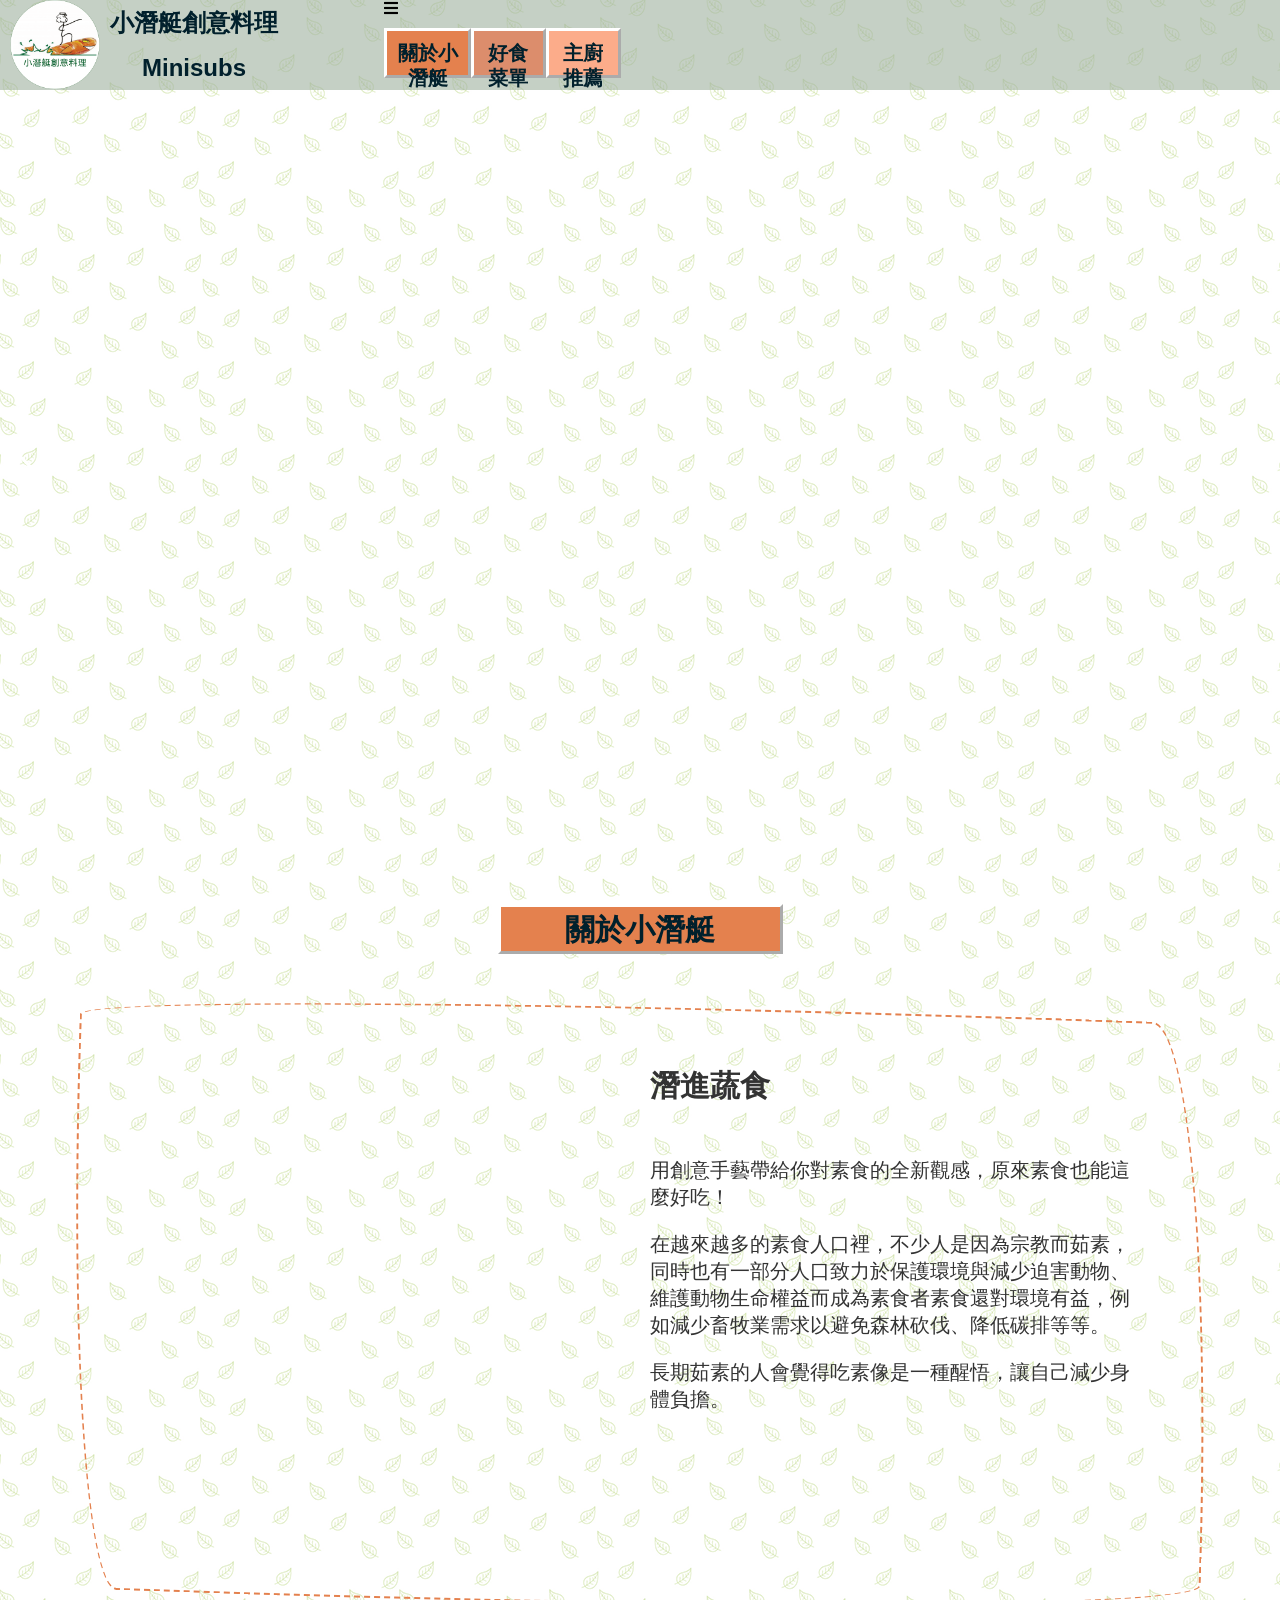
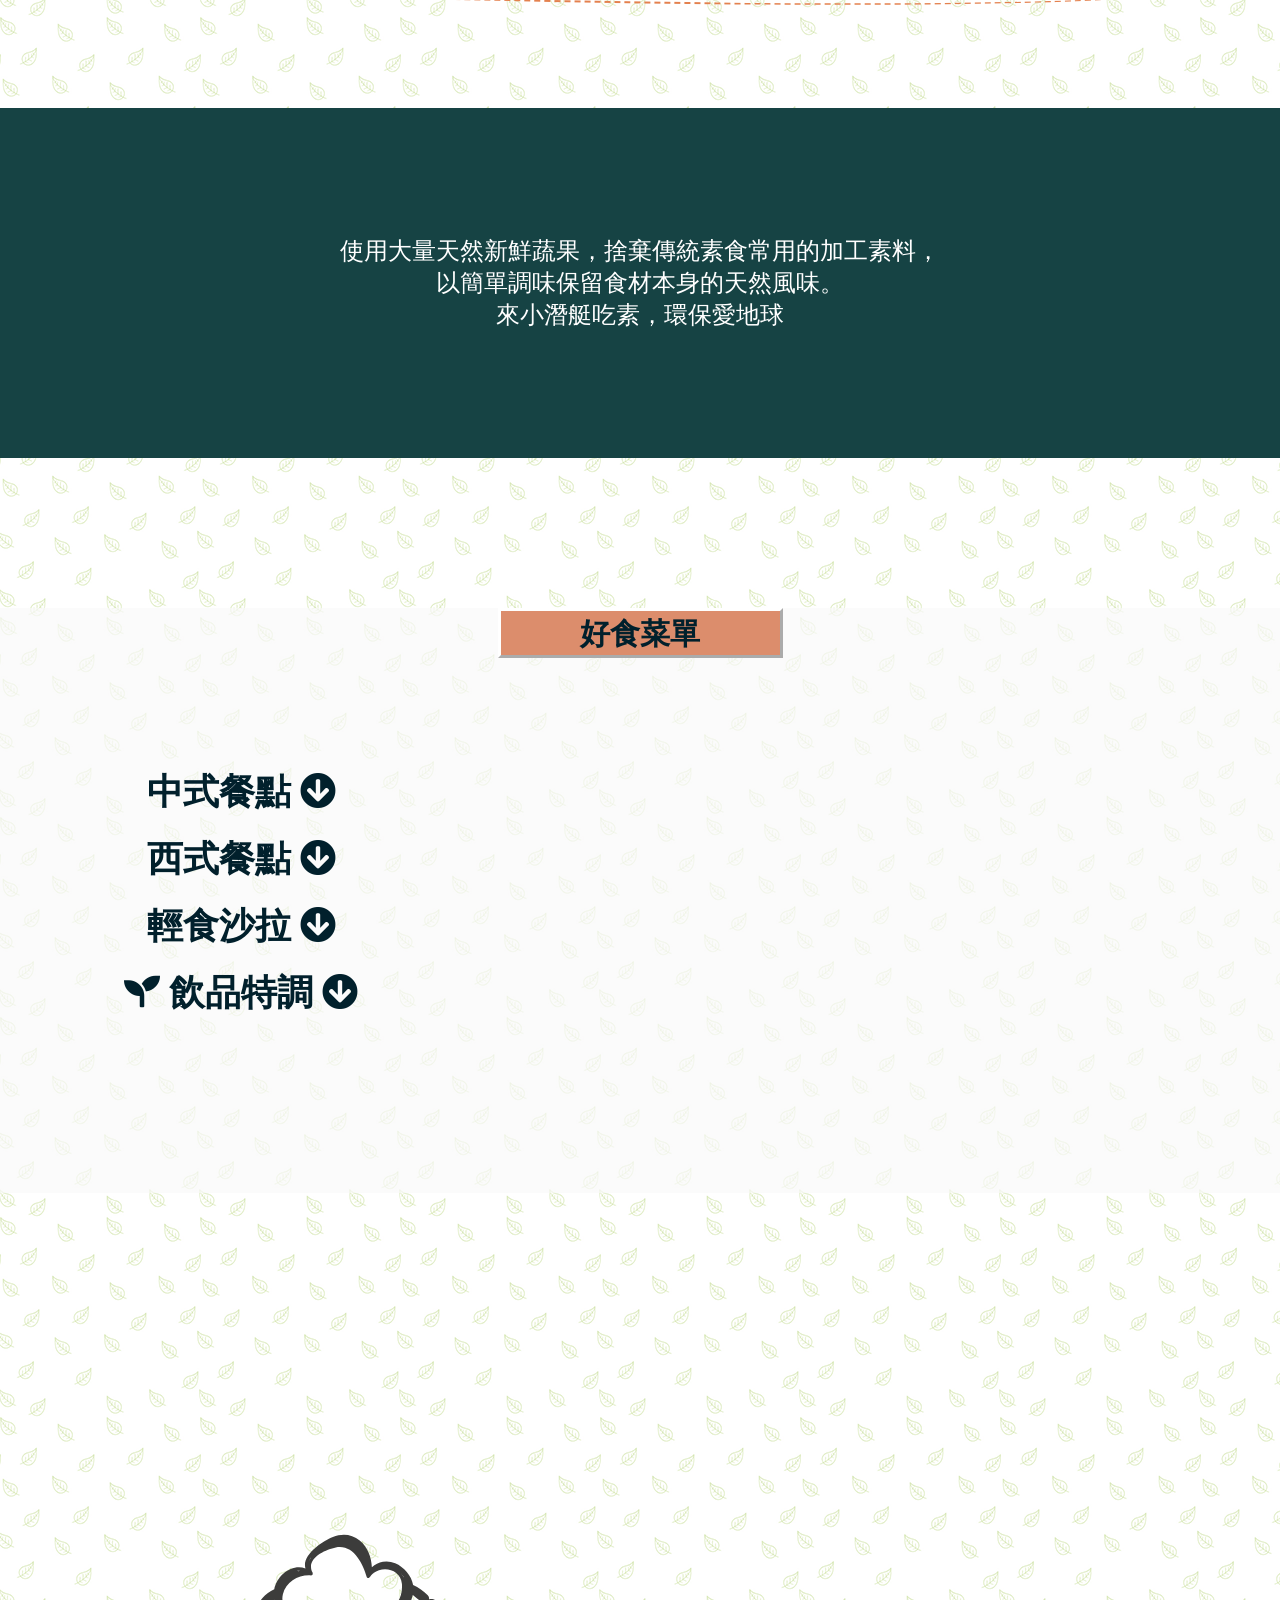
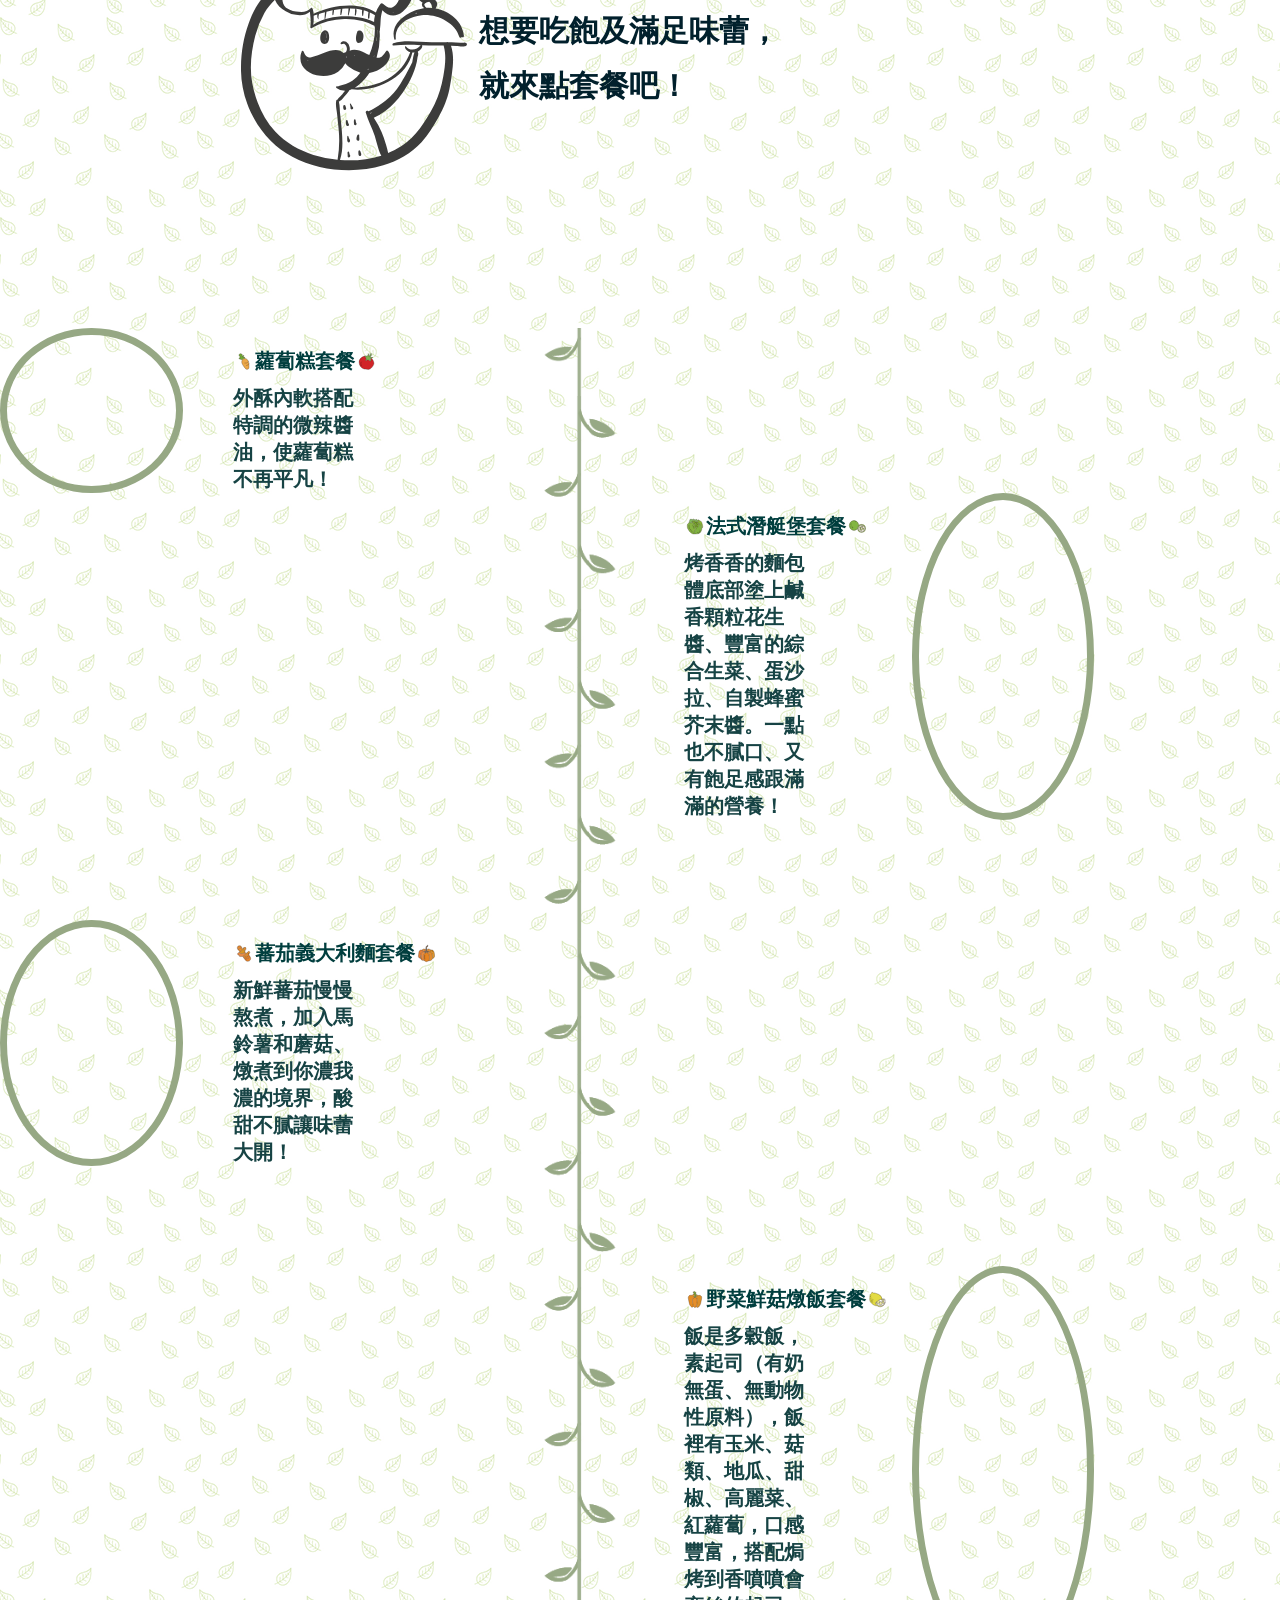
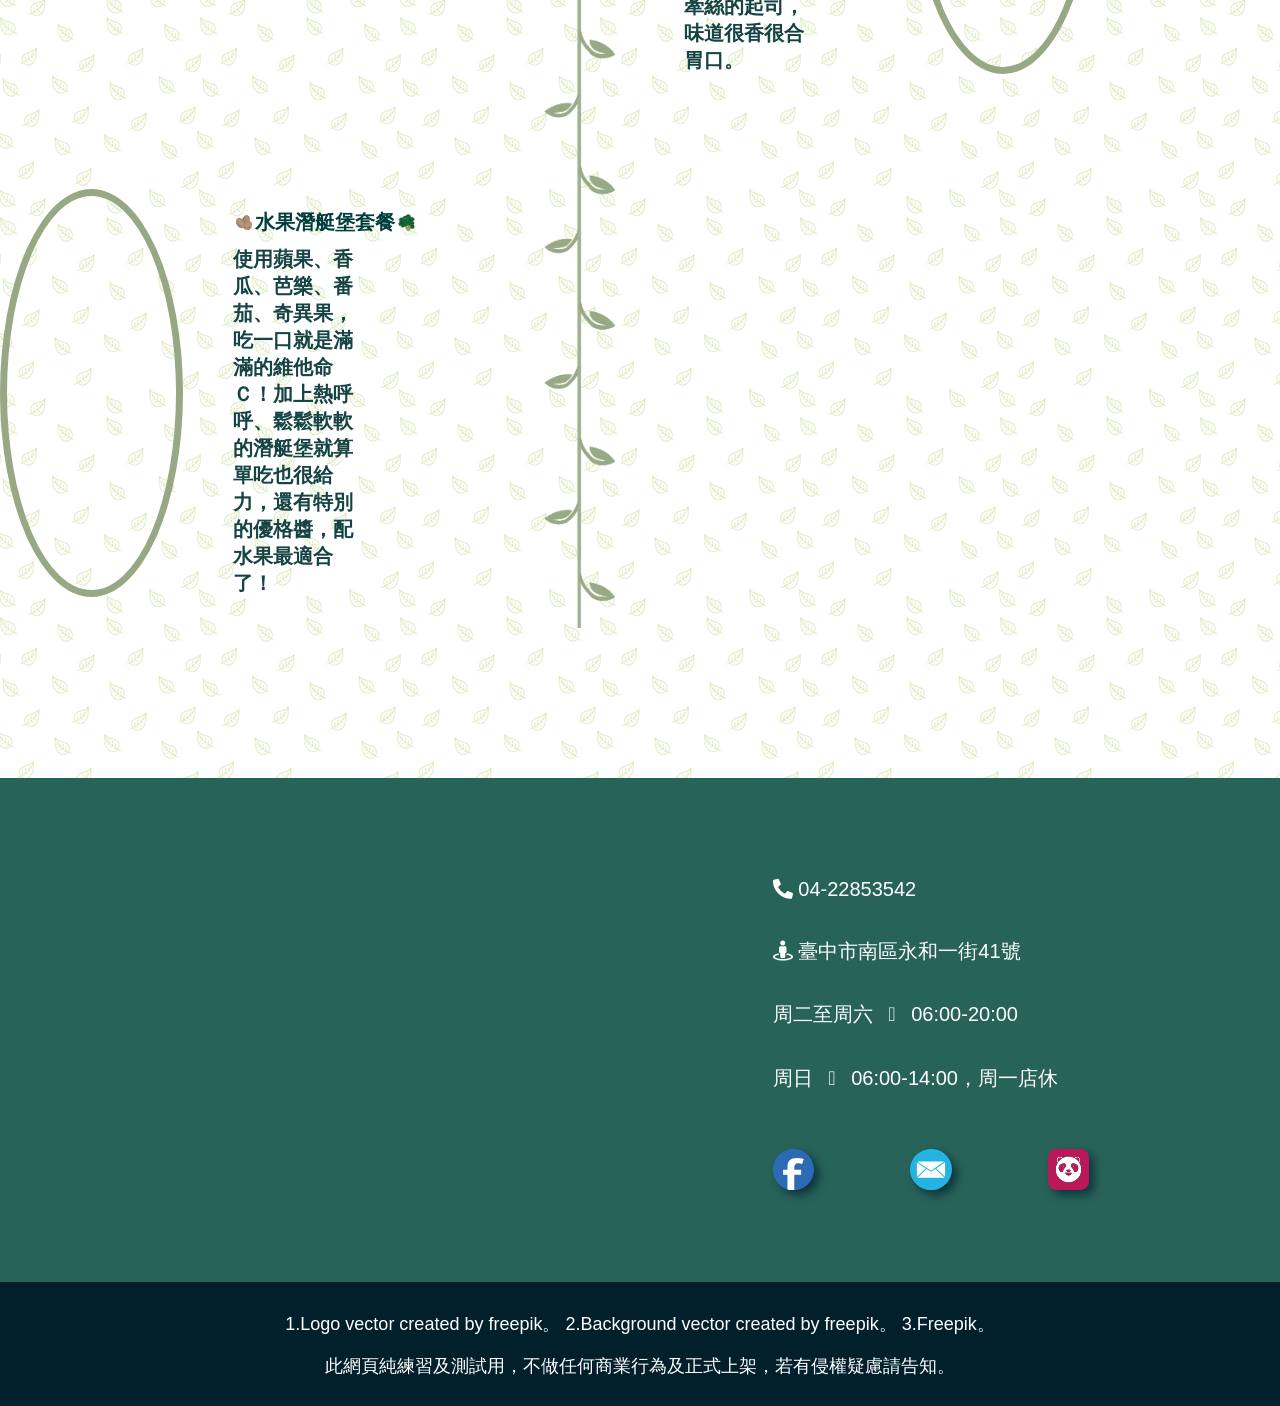
==== commit e298f063: "推薦位移調整" ====
--- a/index.html
+++ b/index.html
@@ -19,11 +19,11 @@
             <div class="logo-group">
                 <img src="./02素材/圖片或圖片網址/其他/LOGO_工作區域 1.png" class="logo-pic" alt="">
                 <div class="logo-text">
-                    <p>小潛艇創意料理</p>
-                    <p>Minisubs</p>
-                    <div class="clearfix"></div>
-                </div>
-            </div>
+                    <div class="logo-name">小潛艇創意料理</div>
+                    <div class="logo-name">Minisubs</div>                                        
+                </div>
+            </div><div class="btn-set">
+                <i class="fas fa-bars hanburger"></i>
             <div class="btn-group">
                 <a href="#fake01" class="btn color-deep">關於小潛艇</a>
                 <a href="#fake02" class="btn color-med">好食菜單</a>
@@ -31,6 +31,8 @@
                 <div class="clearfix"></div>
 
             </div>
+            </div>
+            
         </div>
         <div class="banner">
 
@@ -385,13 +387,13 @@
     </div>
     <footer>
         <div class="Contact">
-            <div class="map" data-aos="fade-down-right">
+            <div class="map" data-aos="fade-down-right" data-aos-delay="300">
                 <iframe
                     src="https://www.google.com/maps/embed?pb=!1m18!1m12!1m3!1d910.3258711069733!2d120.67347736107253!3d24.12597797283268!2m3!1f0!2f0!3f0!3m2!1i1024!2i768!4f13.1!3m3!1m2!1s0x34693d03b39691af%3A0x3df92a8a2d14f8dd!2z5bCP5r2b6ImH5Ym15oSP5paZ55CG!5e0!3m2!1szh-TW!2stw!4v1600173700449!5m2!1szh-TW!2stw"
                     width="100%" height="400" frameborder="0" style="border:0;" allowfullscreen="" aria-hidden="false"
                     tabindex="0"></iframe>
             </div>
-            <div class="contact-group" data-aos="fade-down-left">
+            <div class="contact-group" data-aos="fade-down-left" data-aos-delay="300">
                 <div class="contact-text">
                     <span></span>
                     <i class="fas fa-phone-alt"></i>
--- a/onepage.css
+++ b/onepage.css
@@ -714,7 +714,7 @@
 
 .content .Suggest .sugg-bacimg {
   width: 100%;
-  min-height: 2000px;
+  min-height: 1900px;
   background-repeat: no-repeat;
   background-size: contain;
   background-image: url("./02素材/清單圖示/推薦時間軸_工作區域 1.png");
@@ -723,7 +723,7 @@
 
 @media (max-width: 1440px) {
   .content .Suggest .sugg-bacimg {
-    width: 100%;
+    width: 90%;
     background-image: url("./02素材/清單圖示/推薦時間軸-切版直線_工作區域 1.png");
     background-position: center;
   }
@@ -741,12 +741,11 @@
 }
 
 .content .Suggest .sugg-bacimg .suggs .sugg-group.set01 {
-  width: 50%;
-  display: -webkit-box;
-  display: -ms-flexbox;
-  display: flex;
-  position: absolute;
-  left: 18%;
+  width: 80%;
+  display: -webkit-box;
+  display: -ms-flexbox;
+  display: flex;
+  padding-left: 20%;
 }
 
 @media (max-width: 1440px) {
@@ -764,7 +763,7 @@
 }
 
 .content .Suggest .sugg-bacimg .suggs .sugg-group.set01 .sugg-pic {
-  width: 40%;
+  width: 50%;
   border-radius: 50%;
   border: 7px solid #96a884;
 }
@@ -783,7 +782,7 @@
 }
 
 .content .Suggest .sugg-bacimg .suggs .sugg-group.set01 .sugg-context {
-  width: 60%;
+  width: 50%;
   margin-left: 50px;
 }
 
@@ -832,10 +831,11 @@
 
 .content .Suggest .sugg-bacimg .suggs .sugg-group.set01 .sugg-context .sugg-title .small-pic {
   width: 10%;
+  text-align: center;
 }
 
 .content .Suggest .sugg-bacimg .suggs .sugg-group.set01 .sugg-context .sugg-title .sug-title {
-  width: 80%;
+  width: auto;
   text-align: center;
 }
 
@@ -846,7 +846,7 @@
 }
 
 .content .Suggest .sugg-bacimg .suggs .sugg-group.set01 .sugg-context .sugg-text {
-  width: 100%;
+  width: auto;
   font-size: 24px;
   color: #164344;
   font-weight: bold;
@@ -878,18 +878,22 @@
 
 @media (max-width: 1440px) {
   .content .Suggest .sugg-bacimg .suggs .sugg-group.set01 {
-    left: 5%;
+    padding-left: 0;
+  }
+}
+
+@media (max-width: 960px) {
+  .content .Suggest .sugg-bacimg .suggs .sugg-group.set01 {
+    margin-left: 8%;
   }
 }
 
 .content .Suggest .sugg-bacimg .suggs .sugg-group.set02 {
-  width: 50%;
-  display: -webkit-box;
-  display: -ms-flexbox;
-  display: flex;
-  position: absolute;
-  right: 15%;
-  top: 300px;
+  width: 80%;
+  display: -webkit-box;
+  display: -ms-flexbox;
+  display: flex;
+  padding-left: 25%;
 }
 
 @media (max-width: 1440px) {
@@ -907,7 +911,7 @@
 }
 
 .content .Suggest .sugg-bacimg .suggs .sugg-group.set02 .sugg-pic {
-  width: 40%;
+  width: 50%;
   border-radius: 50%;
   border: 7px solid #96a884;
 }
@@ -926,7 +930,7 @@
 }
 
 .content .Suggest .sugg-bacimg .suggs .sugg-group.set02 .sugg-context {
-  width: 60%;
+  width: 50%;
   margin-left: 50px;
 }
 
@@ -975,10 +979,11 @@
 
 .content .Suggest .sugg-bacimg .suggs .sugg-group.set02 .sugg-context .sugg-title .small-pic {
   width: 10%;
+  text-align: center;
 }
 
 .content .Suggest .sugg-bacimg .suggs .sugg-group.set02 .sugg-context .sugg-title .sug-title {
-  width: 80%;
+  width: auto;
   text-align: center;
 }
 
@@ -989,7 +994,7 @@
 }
 
 .content .Suggest .sugg-bacimg .suggs .sugg-group.set02 .sugg-context .sugg-text {
-  width: 100%;
+  width: auto;
   font-size: 24px;
   color: #164344;
   font-weight: bold;
@@ -1021,13 +1026,8 @@
 
 @media (max-width: 1440px) {
   .content .Suggest .sugg-bacimg .suggs .sugg-group.set02 {
-    right: 10%;
-  }
-}
-
-@media (max-width: 1280px) {
-  .content .Suggest .sugg-bacimg .suggs .sugg-group.set02 {
-    top: 350px;
+    padding-left: 0;
+    margin-left: 55%;
   }
 }
 
@@ -1037,17 +1037,20 @@
     -webkit-box-direction: reverse;
         -ms-flex-direction: column-reverse;
             flex-direction: column-reverse;
-    top: 400px;
-    right: 0;
-    left: 5%;
+  }
+}
+
+@media (max-width: 960px) {
+  .content .Suggest .sugg-bacimg .suggs .sugg-group.set02 {
+    margin-top: 20px;
+    margin-left: 8%;
   }
 }
 
 .content .Suggest .sugg-bacimg .suggs .sugg-group.set03 {
-  position: absolute;
-  top: 850px;
-  left: 18%;
-  width: 50%;
+  margin-top: 150px;
+  padding-left: 10%;
+  width: 80%;
   display: -webkit-box;
   display: -ms-flexbox;
   display: flex;
@@ -1068,7 +1071,7 @@
 }
 
 .content .Suggest .sugg-bacimg .suggs .sugg-group.set03 .sugg-pic {
-  width: 40%;
+  width: 50%;
   border-radius: 50%;
   border: 7px solid #96a884;
 }
@@ -1087,7 +1090,7 @@
 }
 
 .content .Suggest .sugg-bacimg .suggs .sugg-group.set03 .sugg-context {
-  width: 60%;
+  width: 50%;
   margin-left: 50px;
 }
 
@@ -1136,10 +1139,11 @@
 
 .content .Suggest .sugg-bacimg .suggs .sugg-group.set03 .sugg-context .sugg-title .small-pic {
   width: 10%;
+  text-align: center;
 }
 
 .content .Suggest .sugg-bacimg .suggs .sugg-group.set03 .sugg-context .sugg-title .sug-title {
-  width: 80%;
+  width: auto;
   text-align: center;
 }
 
@@ -1150,7 +1154,7 @@
 }
 
 .content .Suggest .sugg-bacimg .suggs .sugg-group.set03 .sugg-context .sugg-text {
-  width: 100%;
+  width: auto;
   font-size: 24px;
   color: #164344;
   font-weight: bold;
@@ -1182,22 +1186,22 @@
 
 @media (max-width: 1440px) {
   .content .Suggest .sugg-bacimg .suggs .sugg-group.set03 {
-    top: 700px;
-    left: 5%;
-  }
-}
-
-@media (max-width: 1140px) {
+    margin-top: 100px;
+    padding-left: 0;
+  }
+}
+
+@media (max-width: 960px) {
   .content .Suggest .sugg-bacimg .suggs .sugg-group.set03 {
-    top: 800px;
+    margin-left: 8%;
+    margin-top: 20px;
   }
 }
 
 .content .Suggest .sugg-bacimg .suggs .sugg-group.set04 {
-  position: absolute;
-  top: 1300px;
-  right: 10%;
-  width: 50%;
+  margin-top: 250px;
+  padding-left: 32%;
+  width: 80%;
   display: -webkit-box;
   display: -ms-flexbox;
   display: flex;
@@ -1218,7 +1222,7 @@
 }
 
 .content .Suggest .sugg-bacimg .suggs .sugg-group.set04 .sugg-pic {
-  width: 40%;
+  width: 50%;
   border-radius: 50%;
   border: 7px solid #96a884;
 }
@@ -1237,7 +1241,7 @@
 }
 
 .content .Suggest .sugg-bacimg .suggs .sugg-group.set04 .sugg-context {
-  width: 60%;
+  width: 50%;
   margin-left: 50px;
 }
 
@@ -1286,10 +1290,11 @@
 
 .content .Suggest .sugg-bacimg .suggs .sugg-group.set04 .sugg-context .sugg-title .small-pic {
   width: 10%;
+  text-align: center;
 }
 
 .content .Suggest .sugg-bacimg .suggs .sugg-group.set04 .sugg-context .sugg-title .sug-title {
-  width: 80%;
+  width: auto;
   text-align: center;
 }
 
@@ -1300,7 +1305,7 @@
 }
 
 .content .Suggest .sugg-bacimg .suggs .sugg-group.set04 .sugg-context .sugg-text {
-  width: 100%;
+  width: auto;
   font-size: 24px;
   color: #164344;
   font-weight: bold;
@@ -1332,8 +1337,9 @@
 
 @media (max-width: 1440px) {
   .content .Suggest .sugg-bacimg .suggs .sugg-group.set04 {
-    right: 10%;
-    top: 1050px;
+    padding-left: 0;
+    margin-left: 55%;
+    margin-top: 100px;
   }
 }
 
@@ -1343,17 +1349,19 @@
     -webkit-box-direction: reverse;
         -ms-flex-direction: column-reverse;
             flex-direction: column-reverse;
-    top: 1200px;
-    right: 0;
-    left: 5%;
+  }
+}
+
+@media (max-width: 960px) {
+  .content .Suggest .sugg-bacimg .suggs .sugg-group.set04 {
+    margin-left: 8%;
   }
 }
 
 .content .Suggest .sugg-bacimg .suggs .sugg-group.set05 {
-  position: absolute;
-  top: 1620px;
-  left: 22%;
-  width: 50%;
+  padding-left: 20%;
+  margin-top: 50px;
+  width: 80%;
   display: -webkit-box;
   display: -ms-flexbox;
   display: flex;
@@ -1374,7 +1382,7 @@
 }
 
 .content .Suggest .sugg-bacimg .suggs .sugg-group.set05 .sugg-pic {
-  width: 40%;
+  width: 50%;
   border-radius: 50%;
   border: 7px solid #96a884;
 }
@@ -1393,7 +1401,7 @@
 }
 
 .content .Suggest .sugg-bacimg .suggs .sugg-group.set05 .sugg-context {
-  width: 60%;
+  width: 50%;
   margin-left: 50px;
 }
 
@@ -1442,10 +1450,11 @@
 
 .content .Suggest .sugg-bacimg .suggs .sugg-group.set05 .sugg-context .sugg-title .small-pic {
   width: 10%;
+  text-align: center;
 }
 
 .content .Suggest .sugg-bacimg .suggs .sugg-group.set05 .sugg-context .sugg-title .sug-title {
-  width: 80%;
+  width: auto;
   text-align: center;
 }
 
@@ -1456,7 +1465,7 @@
 }
 
 .content .Suggest .sugg-bacimg .suggs .sugg-group.set05 .sugg-context .sugg-text {
-  width: 100%;
+  width: auto;
   font-size: 24px;
   color: #164344;
   font-weight: bold;
@@ -1488,14 +1497,14 @@
 
 @media (max-width: 1440px) {
   .content .Suggest .sugg-bacimg .suggs .sugg-group.set05 {
-    top: 1550px;
-    left: 5%;
-  }
-}
-
-@media (max-width: 1140px) {
+    padding-left: 0;
+    margin-top: 10%;
+  }
+}
+
+@media (max-width: 960px) {
   .content .Suggest .sugg-bacimg .suggs .sugg-group.set05 {
-    top: 1600px;
+    margin-left: 8%;
   }
 }
 
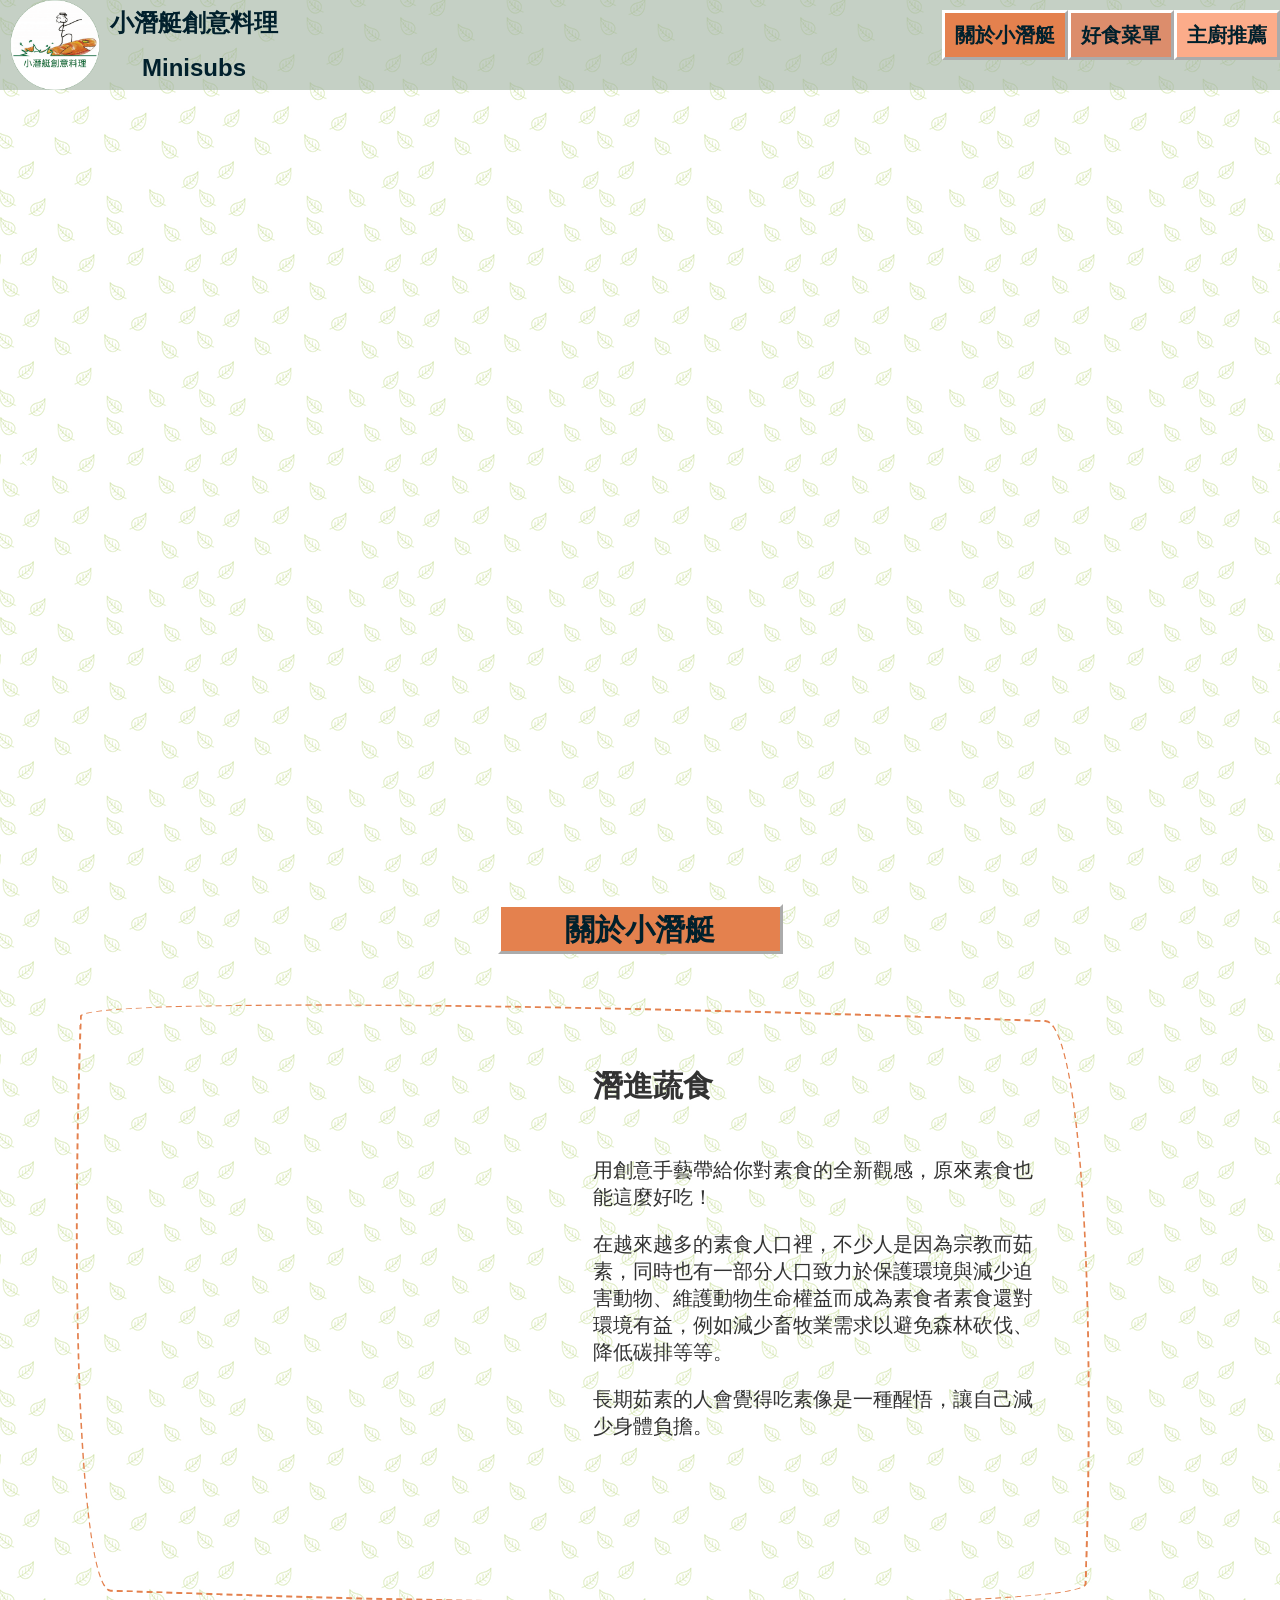
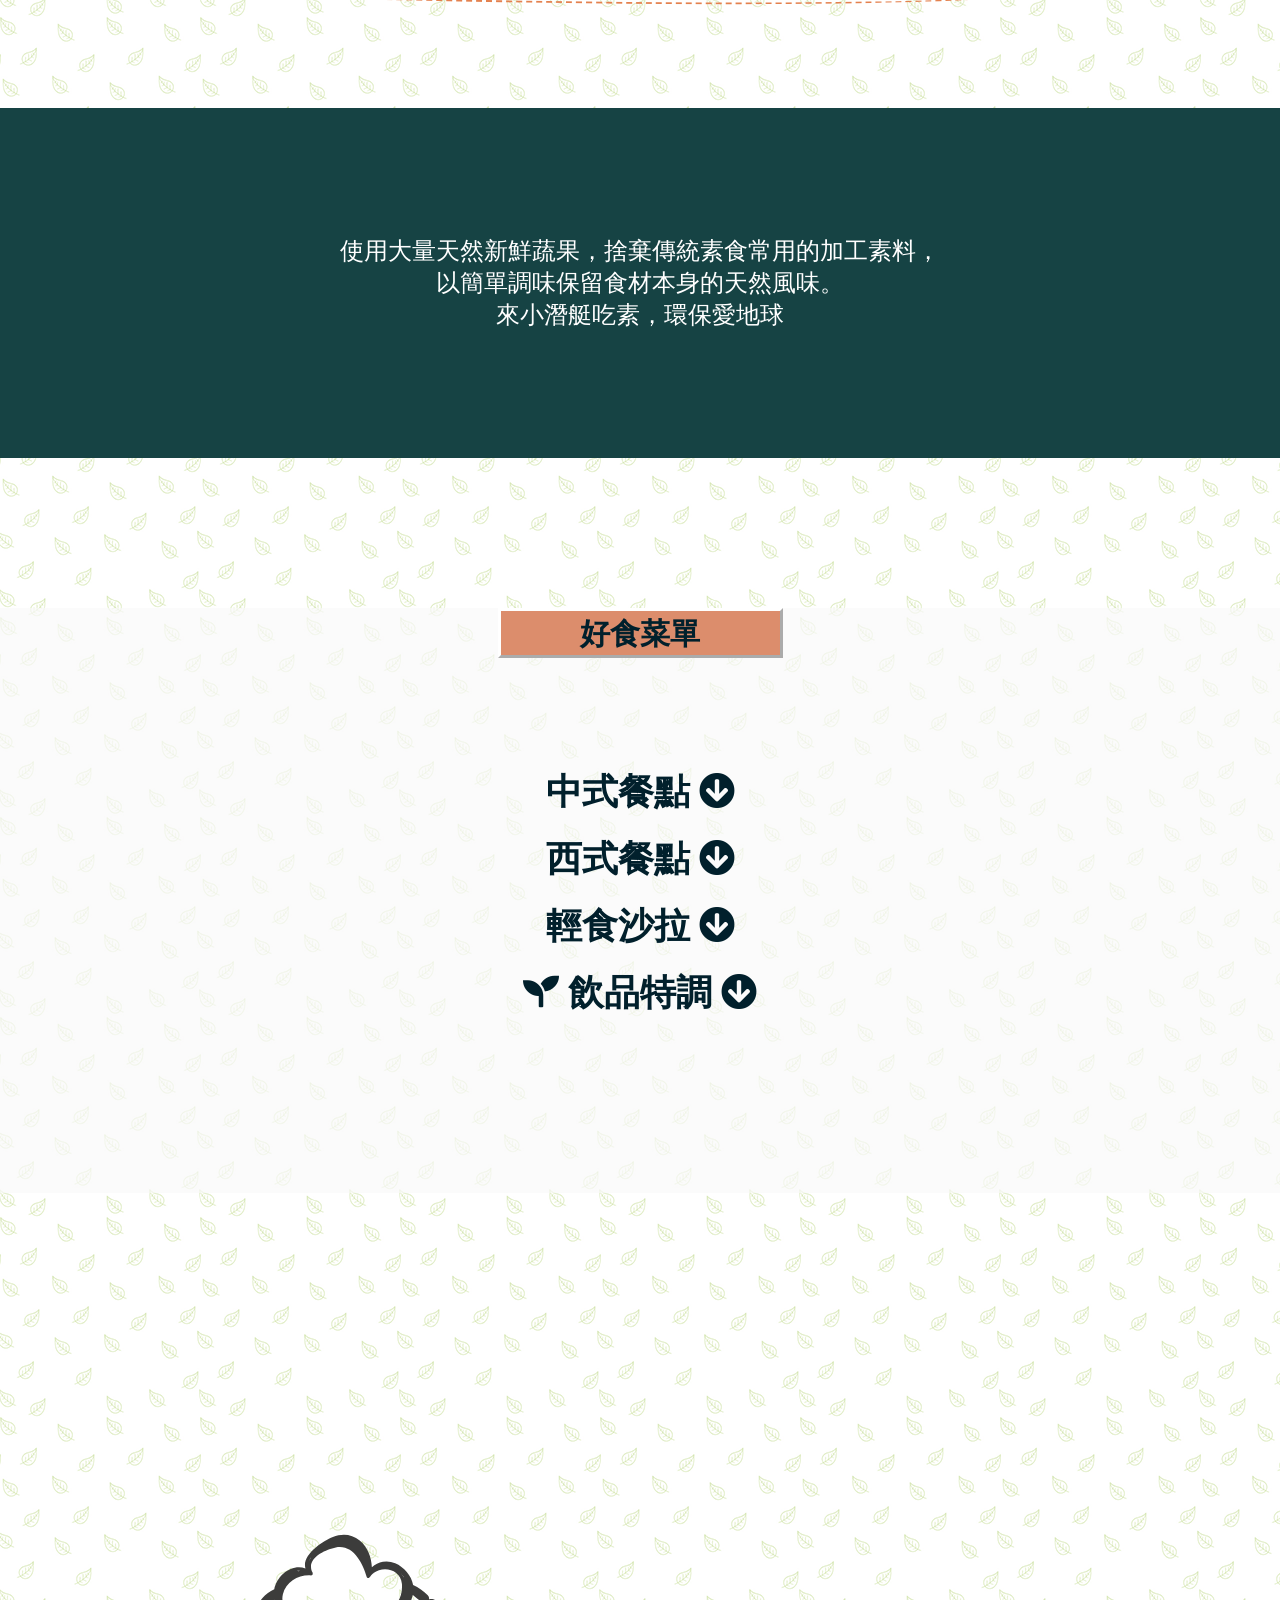
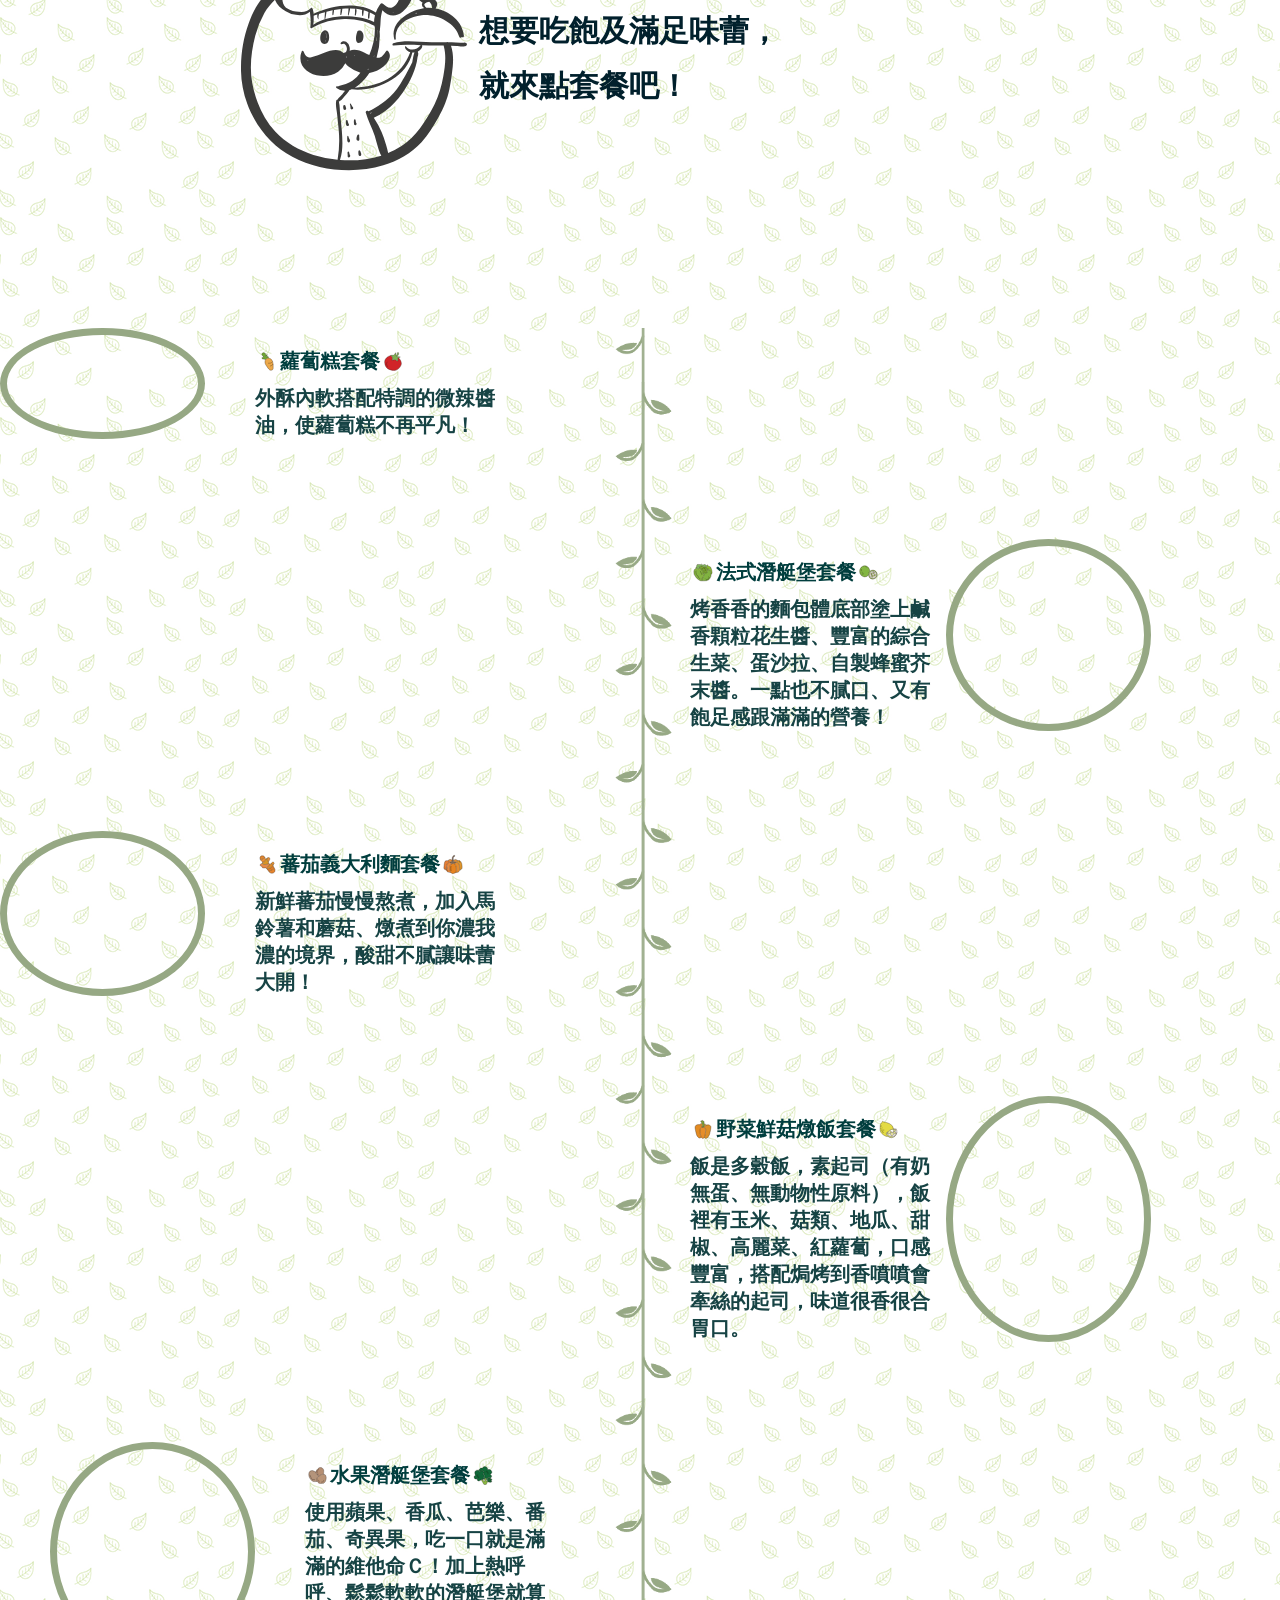
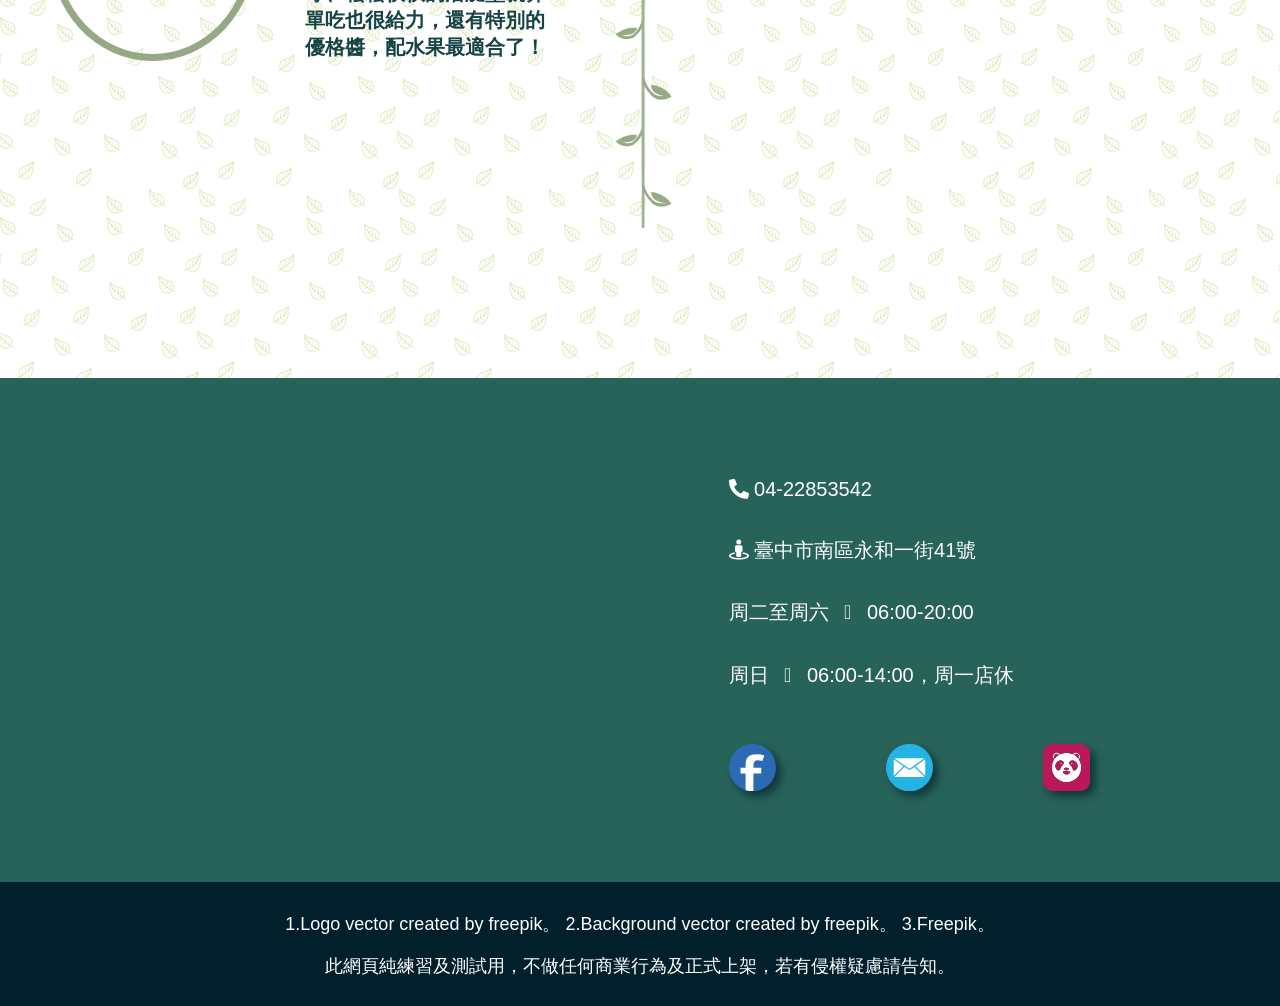
==== commit d46227c8: "漢堡條完成及超出解決" ====
--- a/index.html
+++ b/index.html
@@ -20,19 +20,20 @@
                 <img src="./02素材/圖片或圖片網址/其他/LOGO_工作區域 1.png" class="logo-pic" alt="">
                 <div class="logo-text">
                     <div class="logo-name">小潛艇創意料理</div>
-                    <div class="logo-name">Minisubs</div>                                        
-                </div>
-            </div><div class="btn-set">
+                    <div class="logo-name">Minisubs</div>
+                </div>
+            </div>
+            <div class="btn-set">
                 <i class="fas fa-bars hanburger"></i>
-            <div class="btn-group">
-                <a href="#fake01" class="btn color-deep">關於小潛艇</a>
-                <a href="#fake02" class="btn color-med">好食菜單</a>
-                <a href="#fake03" class="btn color-lig">主廚推薦</a>
-                <div class="clearfix"></div>
-
-            </div>
-            </div>
-            
+                <div class="btn-group">
+                    <a href="#fake01" class="btn color-deep">關於小潛艇</a>
+                    <a href="#fake02" class="btn color-med">好食菜單</a>
+                    <a href="#fake03" class="btn color-lig">主廚推薦</a>
+                    <div class="clearfix"></div>
+
+                </div>
+            </div>
+
         </div>
         <div class="banner">
 
@@ -203,8 +204,8 @@
                                 </div>
                             </div>
                         </div>
-                        <div class="taggs " >
-                            <div class="tagg-group"data-aos="zoom-in-down" data-aos-duration="1300">
+                        <div class="taggs ">
+                            <div class="tagg-group" data-aos="zoom-in-down" data-aos-duration="1300">
                                 <i class="fas fa-salad tagg-pic tagg act">
                                     <span>輕食沙拉</span>
                                     <i class="fas fa-arrow-circle-down"></i>
@@ -387,13 +388,13 @@
     </div>
     <footer>
         <div class="Contact">
-            <div class="map" data-aos="fade-down-right" data-aos-delay="300">
+            <div class="map" data-aos="fade-down" data-aos-delay="300">
                 <iframe
                     src="https://www.google.com/maps/embed?pb=!1m18!1m12!1m3!1d910.3258711069733!2d120.67347736107253!3d24.12597797283268!2m3!1f0!2f0!3f0!3m2!1i1024!2i768!4f13.1!3m3!1m2!1s0x34693d03b39691af%3A0x3df92a8a2d14f8dd!2z5bCP5r2b6ImH5Ym15oSP5paZ55CG!5e0!3m2!1szh-TW!2stw!4v1600173700449!5m2!1szh-TW!2stw"
                     width="100%" height="400" frameborder="0" style="border:0;" allowfullscreen="" aria-hidden="false"
                     tabindex="0"></iframe>
             </div>
-            <div class="contact-group" data-aos="fade-down-left" data-aos-delay="300">
+            <div class="contact-group" data-aos="fade-up" data-aos-delay="300">
                 <div class="contact-text">
                     <span></span>
                     <i class="fas fa-phone-alt"></i>
@@ -492,6 +493,31 @@
                 text_boxs[index].classList.add('actt')
             }
         }
+        ///菜單尾///
+        ////漢堡條頭///
+        const hanburger = document.querySelector('.hanburger')
+        const btn_group = document.querySelector('.btn-group')
+        const btns = btn_group.querySelector('.btn')
+
+        // btns.addEventListener('click', () =>{ btn_group.classList.toggle("active")})
+        // console.log(hanburger)
+        // console.log(btn_group)
+        const offclick = () => {
+            btn_group.classList.toggle("active")
+            document.removeEventListener('click', offclick)
+        }
+        const handclick = (e) => {
+            e.stopPropagation()
+            btn_group.classList.toggle("active")
+            if (btn_group.classList.contains("active")) {
+                document.addEventListener('click', offclick)
+            }
+        }
+        hanburger.addEventListener('click', handclick)
+        ///漢堡條尾///
+
+
+
     </script>
 </body>
 
--- a/onepage.css
+++ b/onepage.css
@@ -49,7 +49,6 @@
 }
 
 header .navbar {
-  margin: auto;
   width: 100%;
   height: 90px;
   background-color: rgba(158, 177, 158, 0.6);
@@ -64,16 +63,17 @@
 
 header .navbar .logo-group {
   width: 30%;
+  display: -webkit-box;
+  display: -ms-flexbox;
+  display: flex;
 }
 
 header .navbar .logo-group .logo-pic {
   width: 90px;
-  float: left;
   margin: 0 10px;
 }
 
 header .navbar .logo-group .logo-text {
-  float: left;
   text-align: center;
   line-height: 45px;
   font-weight: bolder;
@@ -81,17 +81,47 @@
   color: #01202c;
 }
 
-header .navbar .logo-group .logo-text p {
-  margin: 0;
-}
-
-header .navbar .logo-group .clearfix {
-  clear: both;
-}
-
-header .navbar .btn-group {
+@media (max-width: 960px) {
+  header .navbar .logo-group .logo-text {
+    font-size: 18px;
+  }
+}
+
+header .navbar .btn-set {
   width: 70%;
   padding: 10px 0;
+  display: -webkit-box;
+  display: -ms-flexbox;
+  display: flex;
+  -webkit-box-align: end;
+      -ms-flex-align: end;
+          align-items: flex-end;
+  -webkit-box-orient: vertical;
+  -webkit-box-direction: normal;
+      -ms-flex-direction: column;
+          flex-direction: column;
+}
+
+header .navbar .btn-set .hanburger {
+  width: 10%;
+  padding: 10px;
+  height: 50px;
+  color: #01202c;
+  line-height: 50px;
+  text-align: center;
+  font-size: 36px;
+  display: none;
+  margin-bottom: 20px;
+}
+
+@media (max-width: 960px) {
+  header .navbar .btn-set .hanburger {
+    display: block;
+  }
+}
+
+header .navbar .btn-set .btn-group {
+  width: 60%;
   display: -webkit-box;
   display: -ms-flexbox;
   display: flex;
@@ -100,7 +130,17 @@
           justify-content: flex-end;
 }
 
-header .navbar .btn-group .btn {
+@media (max-width: 960px) {
+  header .navbar .btn-set .btn-group {
+    display: none;
+    width: 25%;
+  }
+  header .navbar .btn-set .btn-group.active {
+    display: block;
+  }
+}
+
+header .navbar .btn-set .btn-group .btn {
   background-color: #e4814e;
   padding: 10px;
   height: 50px;
@@ -110,39 +150,41 @@
   text-align: center;
   font-size: 24px;
   border: outset white;
+  display: inline-block;
   -webkit-transition: 0.5s;
   transition: 0.5s;
 }
 
 @media (max-width: 1280px) {
-  header .navbar .btn-group .btn {
+  header .navbar .btn-set .btn-group .btn {
     font-size: 20px;
   }
 }
 
 @media (max-width: 960px) {
-  header .navbar .btn-group .btn {
+  header .navbar .btn-set .btn-group .btn {
+    width: 100%;
     font-size: 18px;
   }
 }
 
-header .navbar .btn-group .btn:hover {
+header .navbar .btn-set .btn-group .btn:hover {
   letter-spacing: 5px;
 }
 
-header .navbar .btn-group .btn:active {
+header .navbar .btn-set .btn-group .btn:active {
   color: #28635a;
 }
 
-header .navbar .btn-group .btn.color-med {
+header .navbar .btn-set .btn-group .btn.color-med {
   background-color: #dc8d6c;
 }
 
-header .navbar .btn-group .btn.color-lig {
+header .navbar .btn-set .btn-group .btn.color-lig {
   background-color: #fcac8a;
 }
 
-header .navbar .btn-group .clearfix {
+header .navbar .btn-set .btn-group .clearfix {
   clear: both;
 }
 
@@ -235,7 +277,7 @@
 }
 
 .content .About .container .idea {
-  width: 100%;
+  width: 90%;
   border-width: 2px 3px 2px 5px;
   border: dashed #e4814e 2px;
   border-radius: 90% 6% 93% 5% / 5% 94% 7% 95%;
@@ -317,6 +359,7 @@
 }
 
 .content .uphold {
+  overflow: hidden;
   width: 100%;
   height: 350px;
   margin: auto;
@@ -470,6 +513,9 @@
   display: -webkit-box;
   display: -ms-flexbox;
   display: flex;
+  -webkit-box-pack: center;
+      -ms-flex-pack: center;
+          justify-content: center;
 }
 
 .content .Menu .menu-bacimg .mask .container .taggs .tagg-group .tagg-pic {
@@ -723,7 +769,8 @@
 
 @media (max-width: 1440px) {
   .content .Suggest .sugg-bacimg {
-    width: 90%;
+    width: 100%;
+    min-height: 1500px;
     background-image: url("./02素材/清單圖示/推薦時間軸-切版直線_工作區域 1.png");
     background-position: center;
   }
@@ -738,6 +785,7 @@
 .content .Suggest .sugg-bacimg .suggs {
   position: relative;
   width: 100%;
+  overflow: hidden;
 }
 
 .content .Suggest .sugg-bacimg .suggs .sugg-group.set01 {
@@ -858,12 +906,6 @@
   }
 }
 
-@media (max-width: 1280px) {
-  .content .Suggest .sugg-bacimg .suggs .sugg-group.set01 .sugg-context .sugg-text {
-    width: 60%;
-  }
-}
-
 @media (max-width: 1140px) {
   .content .Suggest .sugg-bacimg .suggs .sugg-group.set01 .sugg-context .sugg-text {
     font-size: 18px;
@@ -882,9 +924,9 @@
   }
 }
 
-@media (max-width: 960px) {
+@media (max-width: 1140px) {
   .content .Suggest .sugg-bacimg .suggs .sugg-group.set01 {
-    margin-left: 8%;
+    padding-left: 50px;
   }
 }
 
@@ -1006,12 +1048,6 @@
   }
 }
 
-@media (max-width: 1280px) {
-  .content .Suggest .sugg-bacimg .suggs .sugg-group.set02 .sugg-context .sugg-text {
-    width: 60%;
-  }
-}
-
 @media (max-width: 1140px) {
   .content .Suggest .sugg-bacimg .suggs .sugg-group.set02 .sugg-context .sugg-text {
     font-size: 18px;
@@ -1027,7 +1063,8 @@
 @media (max-width: 1440px) {
   .content .Suggest .sugg-bacimg .suggs .sugg-group.set02 {
     padding-left: 0;
-    margin-left: 55%;
+    margin-left: 50%;
+    margin-top: 100px;
   }
 }
 
@@ -1037,13 +1074,14 @@
     -webkit-box-direction: reverse;
         -ms-flex-direction: column-reverse;
             flex-direction: column-reverse;
+    margin-left: 0;
+    padding-left: 50px;
   }
 }
 
 @media (max-width: 960px) {
   .content .Suggest .sugg-bacimg .suggs .sugg-group.set02 {
     margin-top: 20px;
-    margin-left: 8%;
   }
 }
 
@@ -1166,12 +1204,6 @@
   }
 }
 
-@media (max-width: 1280px) {
-  .content .Suggest .sugg-bacimg .suggs .sugg-group.set03 .sugg-context .sugg-text {
-    width: 60%;
-  }
-}
-
 @media (max-width: 1140px) {
   .content .Suggest .sugg-bacimg .suggs .sugg-group.set03 .sugg-context .sugg-text {
     font-size: 18px;
@@ -1191,9 +1223,14 @@
   }
 }
 
-@media (max-width: 960px) {
+@media (max-width: 1140px) {
   .content .Suggest .sugg-bacimg .suggs .sugg-group.set03 {
-    margin-left: 8%;
+    padding-left: 50px;
+  }
+}
+
+@media (max-width: 960px) {
+  .content .Suggest .sugg-bacimg .suggs .sugg-group.set03 {
     margin-top: 20px;
   }
 }
@@ -1317,12 +1354,6 @@
   }
 }
 
-@media (max-width: 1280px) {
-  .content .Suggest .sugg-bacimg .suggs .sugg-group.set04 .sugg-context .sugg-text {
-    width: 60%;
-  }
-}
-
 @media (max-width: 1140px) {
   .content .Suggest .sugg-bacimg .suggs .sugg-group.set04 .sugg-context .sugg-text {
     font-size: 18px;
@@ -1338,7 +1369,7 @@
 @media (max-width: 1440px) {
   .content .Suggest .sugg-bacimg .suggs .sugg-group.set04 {
     padding-left: 0;
-    margin-left: 55%;
+    margin-left: 50%;
     margin-top: 100px;
   }
 }
@@ -1349,12 +1380,14 @@
     -webkit-box-direction: reverse;
         -ms-flex-direction: column-reverse;
             flex-direction: column-reverse;
+    margin-left: 0;
+    padding-left: 50px;
   }
 }
 
 @media (max-width: 960px) {
   .content .Suggest .sugg-bacimg .suggs .sugg-group.set04 {
-    margin-left: 8%;
+    margin-top: 20px;
   }
 }
 
@@ -1477,12 +1510,6 @@
   }
 }
 
-@media (max-width: 1280px) {
-  .content .Suggest .sugg-bacimg .suggs .sugg-group.set05 .sugg-context .sugg-text {
-    width: 60%;
-  }
-}
-
 @media (max-width: 1140px) {
   .content .Suggest .sugg-bacimg .suggs .sugg-group.set05 .sugg-context .sugg-text {
     font-size: 18px;
@@ -1498,14 +1525,26 @@
 @media (max-width: 1440px) {
   .content .Suggest .sugg-bacimg .suggs .sugg-group.set05 {
     padding-left: 0;
-    margin-top: 10%;
-  }
-}
-
-@media (max-width: 960px) {
+    margin-left: 50px;
+    margin-top: 100px;
+  }
+}
+
+@media (max-width: 1140px) {
   .content .Suggest .sugg-bacimg .suggs .sugg-group.set05 {
-    margin-left: 8%;
-  }
+    padding-left: 50px;
+    margin-left: 0;
+  }
+}
+
+@media (max-width: 960px) {
+  .content .Suggest .sugg-bacimg .suggs .sugg-group.set05 {
+    margin-top: 20px;
+  }
+}
+
+footer {
+  overflow: hidden;
 }
 
 footer .Contact {
@@ -1532,7 +1571,7 @@
 }
 
 footer .Contact .contact-group {
-  width: 35%;
+  width: 40%;
   font-size: 20px;
   color: white;
   display: -webkit-box;
@@ -1540,7 +1579,9 @@
   display: flex;
   -ms-flex-wrap: wrap;
       flex-wrap: wrap;
-  justify-items: center;
+  -webkit-box-pack: center;
+      -ms-flex-pack: center;
+          justify-content: center;
   padding-top: 50px;
 }
 
@@ -1555,7 +1596,7 @@
 }
 
 footer .Contact .contact-group .contact-text .mar {
-  margin: 0 10px;
+  padding: 0 10px;
 }
 
 footer .Contact .contact-group .icon-group {
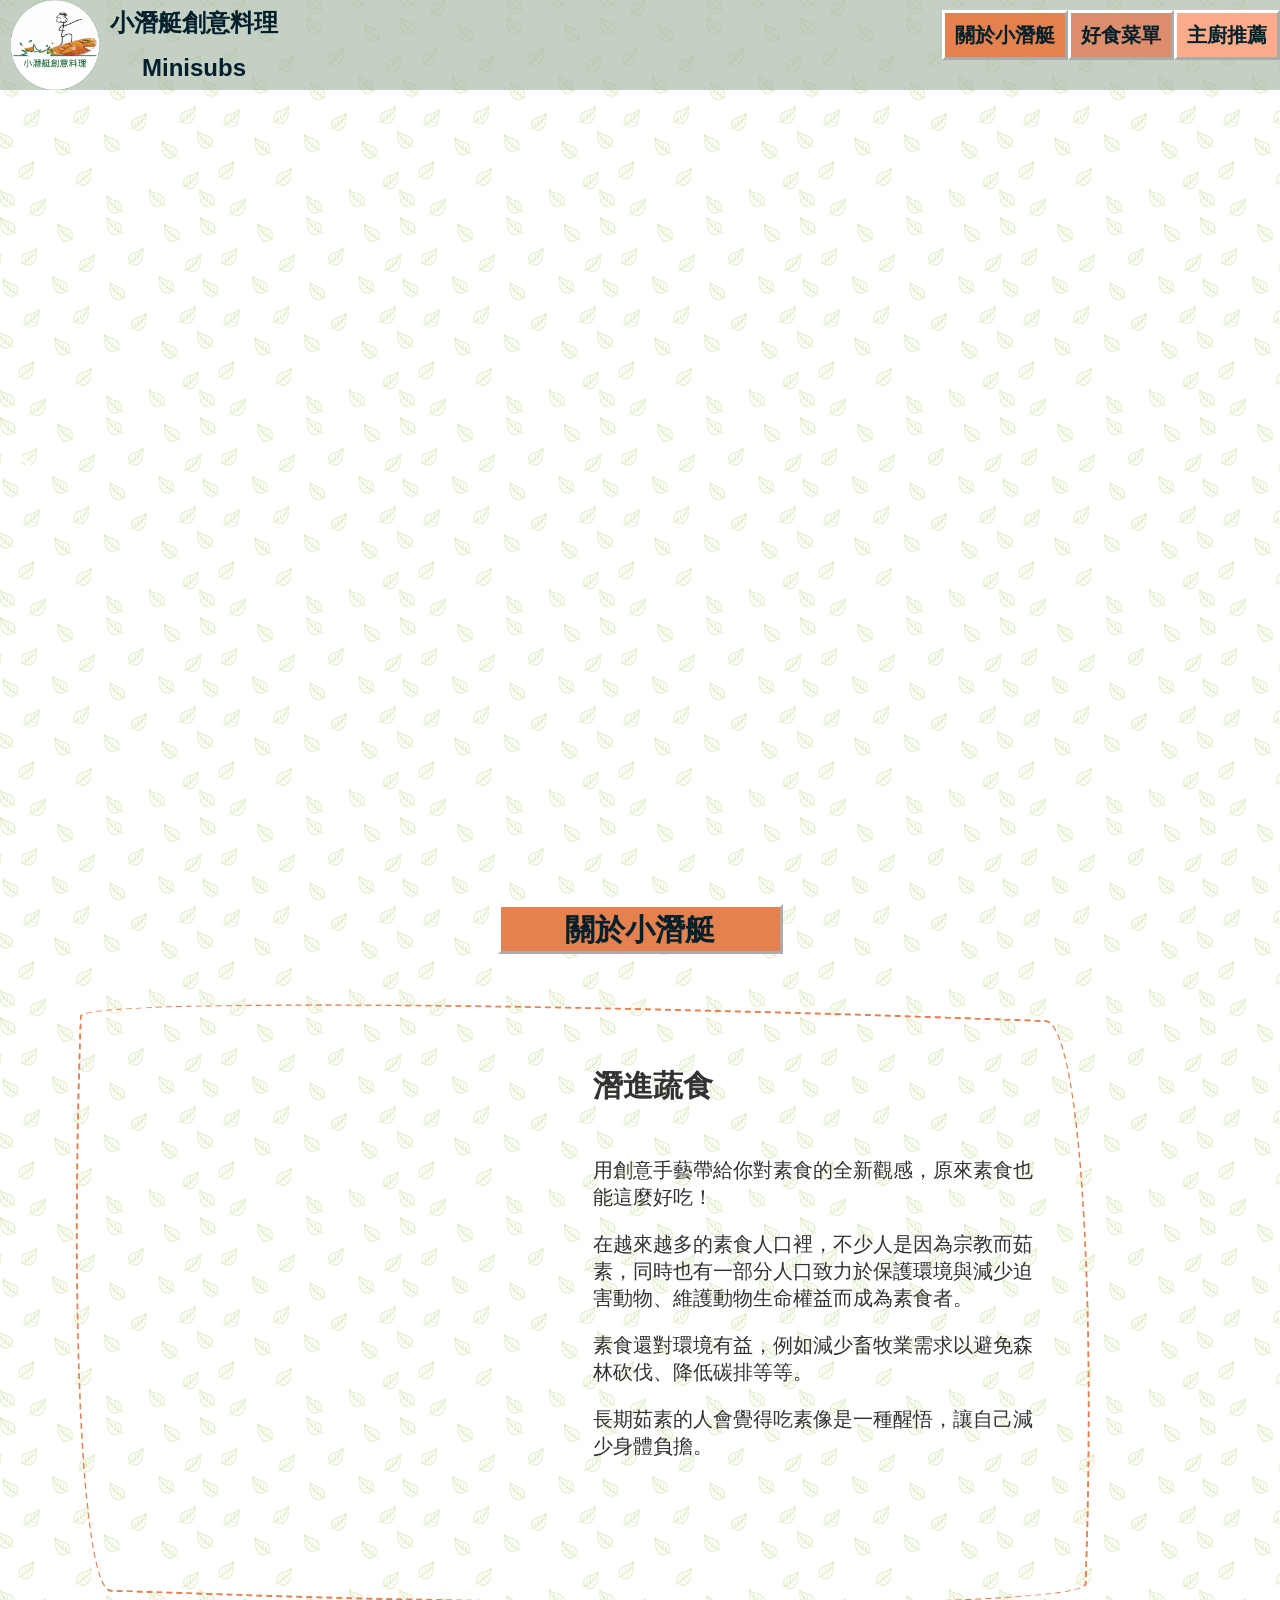
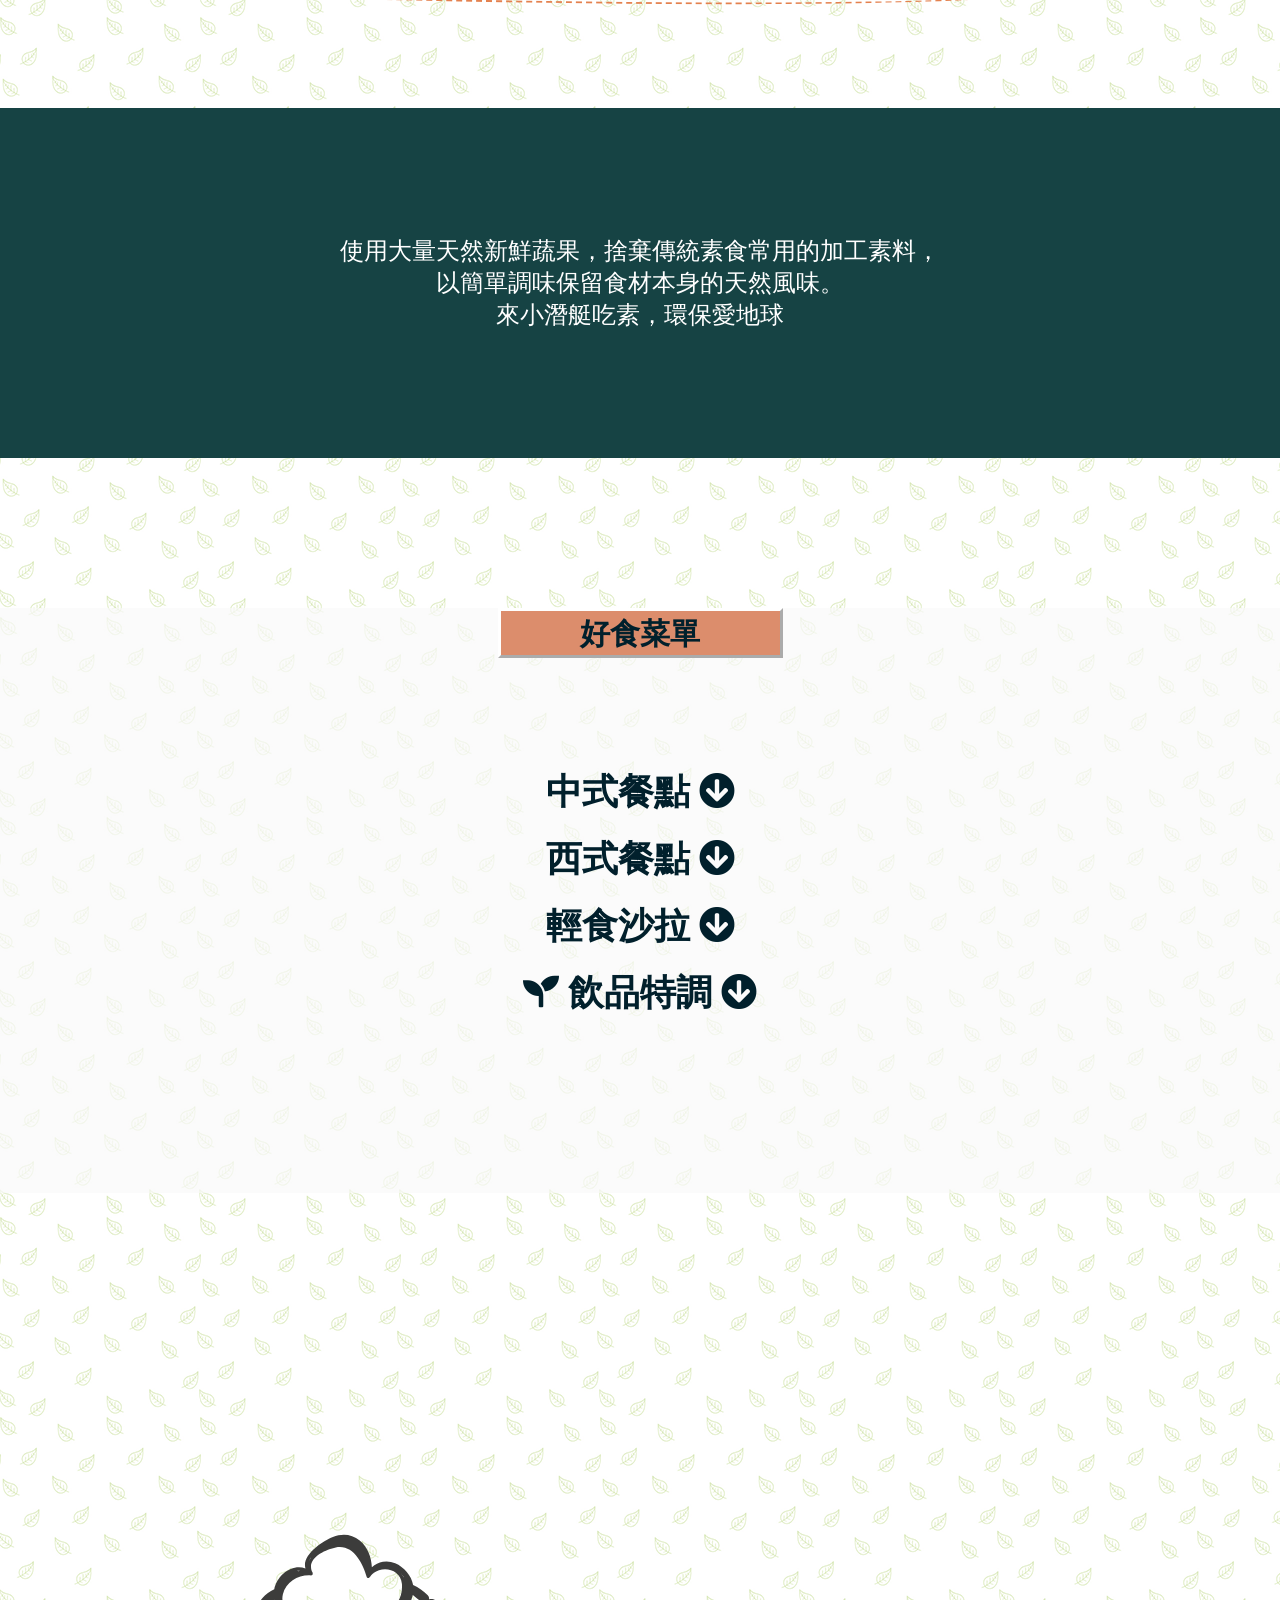
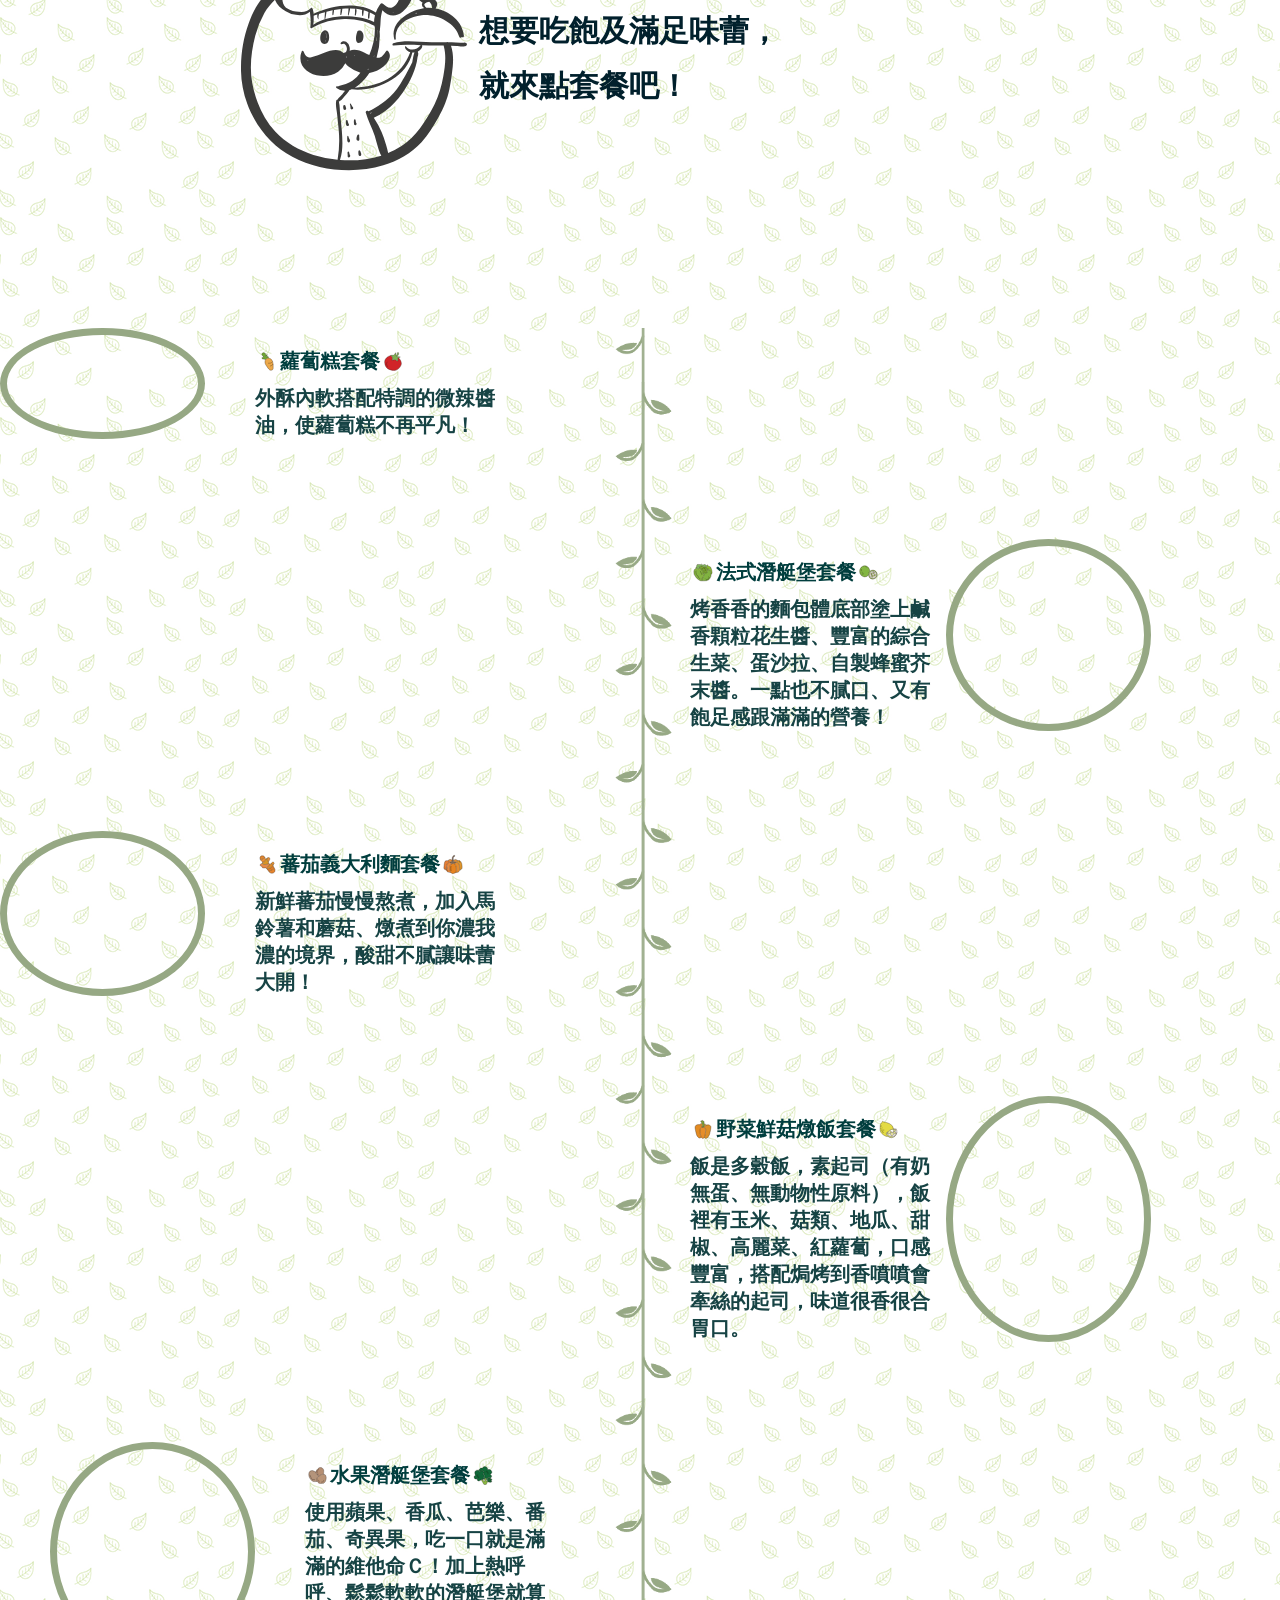
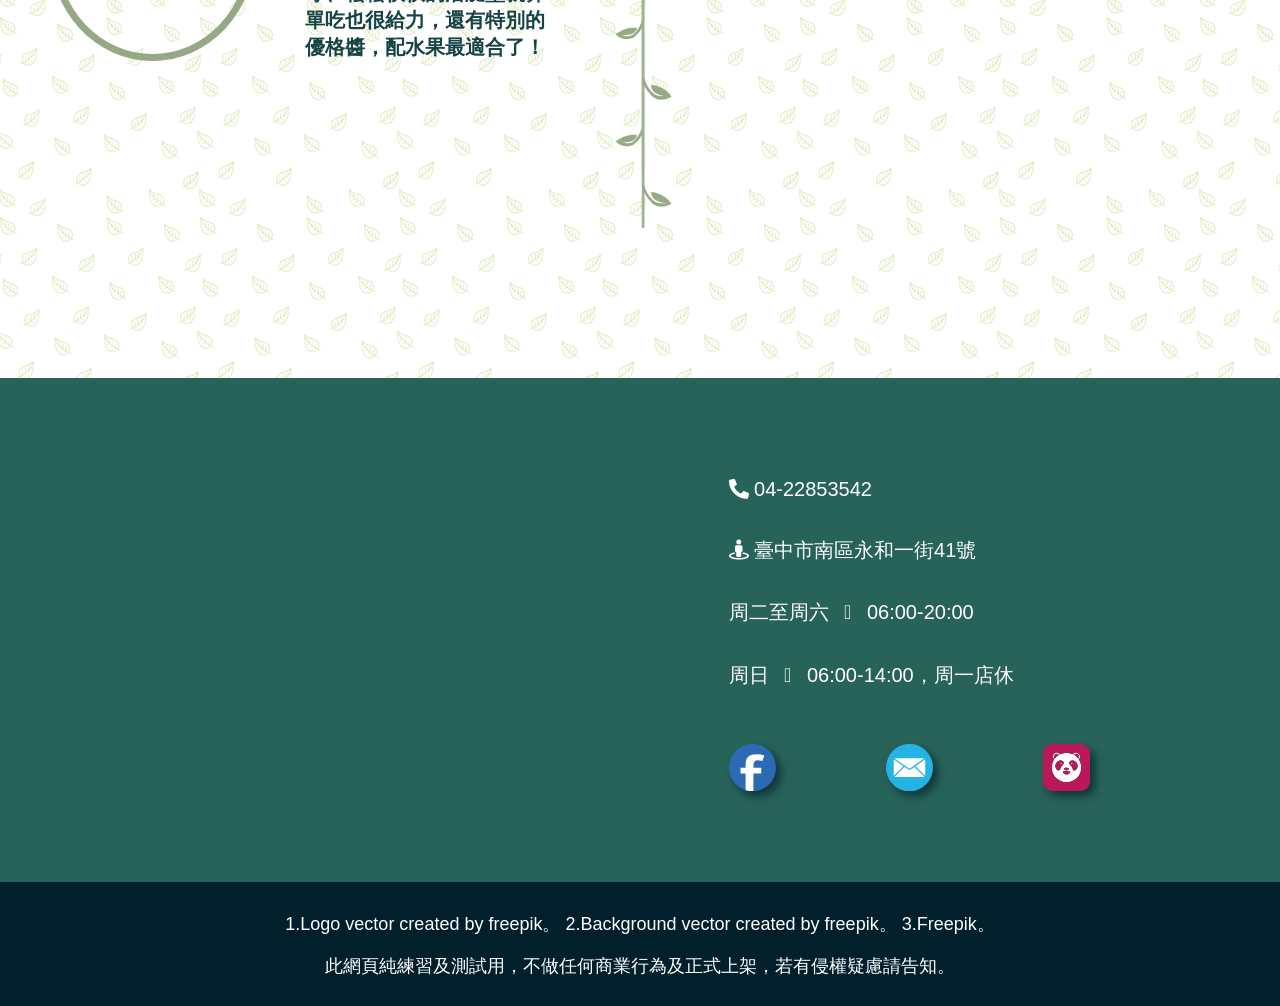
==== commit ac8c396e: "關於分段" ====
--- a/index.html
+++ b/index.html
@@ -84,8 +84,9 @@
                             <div class="about-topic">潛進蔬食</div>
                             <div class="about-text">
                                 <p>用創意手藝帶給你對素食的全新觀感，原來素食也能這麼好吃！</p>
-                                <p>在越來越多的素食人口裡，不少人是因為宗教而茹素，同時也有一部分人口致力於保護環境與減少迫害動物、維護動物生命權益而成為素食者素食還對環境有益，例如減少畜牧業需求以避免森林砍伐、降低碳排等等。
+                                <p>在越來越多的素食人口裡，不少人是因為宗教而茹素，同時也有一部分人口致力於保護環境與減少迫害動物、維護動物生命權益而成為素食者。
                                 </p>
+                                <p>素食還對環境有益，例如減少畜牧業需求以避免森林砍伐、降低碳排等等。</p>
                                 <p>長期茹素的人會覺得吃素像是一種醒悟，讓自己減少身體負擔。</p>
 
                             </div>
@@ -146,13 +147,10 @@
                                 </div>
                                 <div class="item mask">
                                     <img src="https://s.zimedia.com.tw/s/eaWFkZ-19" class="pic" alt="">
-                                    <!-- <img src="https://8.share.photo.xuite.net/jjvegan/188b5a8/14389143/759498513_m.jpg" class="pic" alt=""> -->
-
                                     <h2 class="item_price">蘿蔔糕</h2>
                                     <h3>蘿蔔糕40元</h3>
                                 </div>
                             </div>
-
                         </div>
                         <div class="taggs">
                             <div class="tagg-group" data-aos="zoom-in-down" data-aos-duration="1100">
@@ -161,7 +159,6 @@
                                     <i class="fas fa-arrow-circle-down">
                                     </i>
                                 </i>
-
                             </div>
                             <div class="text_box">
                                 <div class="item mask">
@@ -210,9 +207,7 @@
                                     <span>輕食沙拉</span>
                                     <i class="fas fa-arrow-circle-down"></i>
                                 </i>
-
-                            </div>
-
+                            </div>
                             <div class="text_box">
                                 <div class="item mask">
                                     <img src="https://scontent.frmq2-2.fna.fbcdn.net/v/t1.0-9/33436602_10156370138678279_429325738362011648_n.jpg?_nc_cat=109&_nc_sid=8bfeb9&_nc_ohc=tgftmd6U-eMAX-MV7OZ&_nc_ht=scontent.frmq2-2.fna&oh=e0b2e4e6980e2c0f2db8bd0fe68e3a5c&oe=5F783690"
@@ -269,7 +264,6 @@
                                     <span> 小點心</span>
                                     <i class="fas fa-arrow-circle-down"></i>
                                 </i>
-
                             </div>
                             <div class="text_box">
                                 <div class="item mask">
@@ -304,8 +298,6 @@
                 </div>
 
             </div>
-
-
         </div>
         <div class="Suggest">
             <div id="fake03"></div>
@@ -454,6 +446,8 @@
             },
 
         });
+
+
         AOS.init();
 
         //預設滑鼠滾輪高度=0
@@ -499,9 +493,7 @@
         const btn_group = document.querySelector('.btn-group')
         const btns = btn_group.querySelector('.btn')
 
-        // btns.addEventListener('click', () =>{ btn_group.classList.toggle("active")})
-        // console.log(hanburger)
-        // console.log(btn_group)
+
         const offclick = () => {
             btn_group.classList.toggle("active")
             document.removeEventListener('click', offclick)
--- a/onepage.css
+++ b/onepage.css
@@ -68,12 +68,19 @@
   display: flex;
 }
 
+@media (max-width: 960px) {
+  header .navbar .logo-group {
+    width: 75%;
+  }
+}
+
 header .navbar .logo-group .logo-pic {
   width: 90px;
   margin: 0 10px;
 }
 
 header .navbar .logo-group .logo-text {
+  width: auto;
   text-align: center;
   line-height: 45px;
   font-weight: bolder;
@@ -102,6 +109,12 @@
           flex-direction: column;
 }
 
+@media (max-width: 960px) {
+  header .navbar .btn-set {
+    width: 10%;
+  }
+}
+
 header .navbar .btn-set .hanburger {
   width: 10%;
   padding: 10px;
@@ -133,7 +146,7 @@
 @media (max-width: 960px) {
   header .navbar .btn-set .btn-group {
     display: none;
-    width: 25%;
+    width: 60%;
   }
   header .navbar .btn-set .btn-group.active {
     display: block;
@@ -271,7 +284,7 @@
 
 @media (max-width: 960px) {
   .content .About .container .color-deep {
-    width: 25%;
+    width: 50%;
     font-size: 20px;
   }
 }
@@ -476,7 +489,7 @@
 
 @media (max-width: 960px) {
   .content .Menu .menu-bacimg .mask .container .title {
-    width: 25%;
+    width: 50%;
     font-size: 20px;
   }
 }
@@ -558,6 +571,7 @@
 
 @media (max-width: 960px) {
   .content .Menu .menu-bacimg .mask .container .taggs .tagg-group .tagg {
+    width: 80%;
     font-size: 24px;
   }
 }
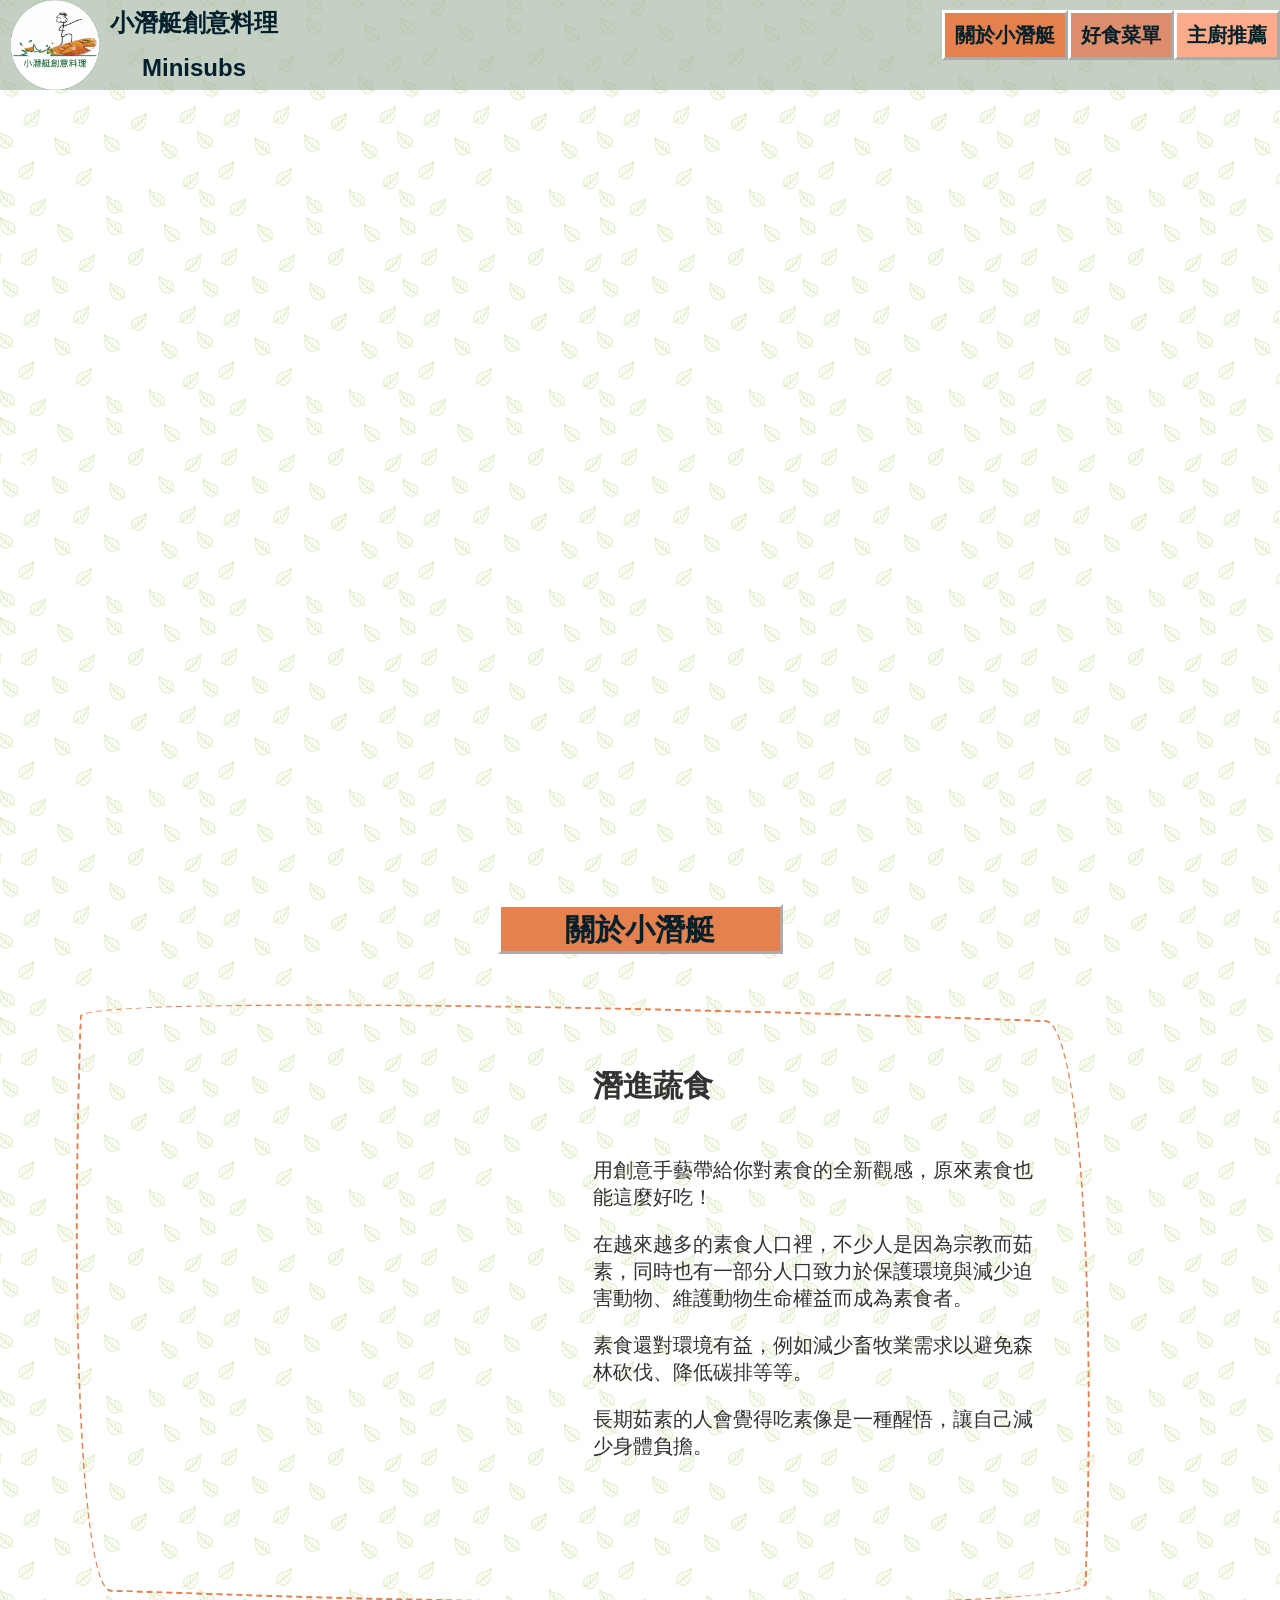
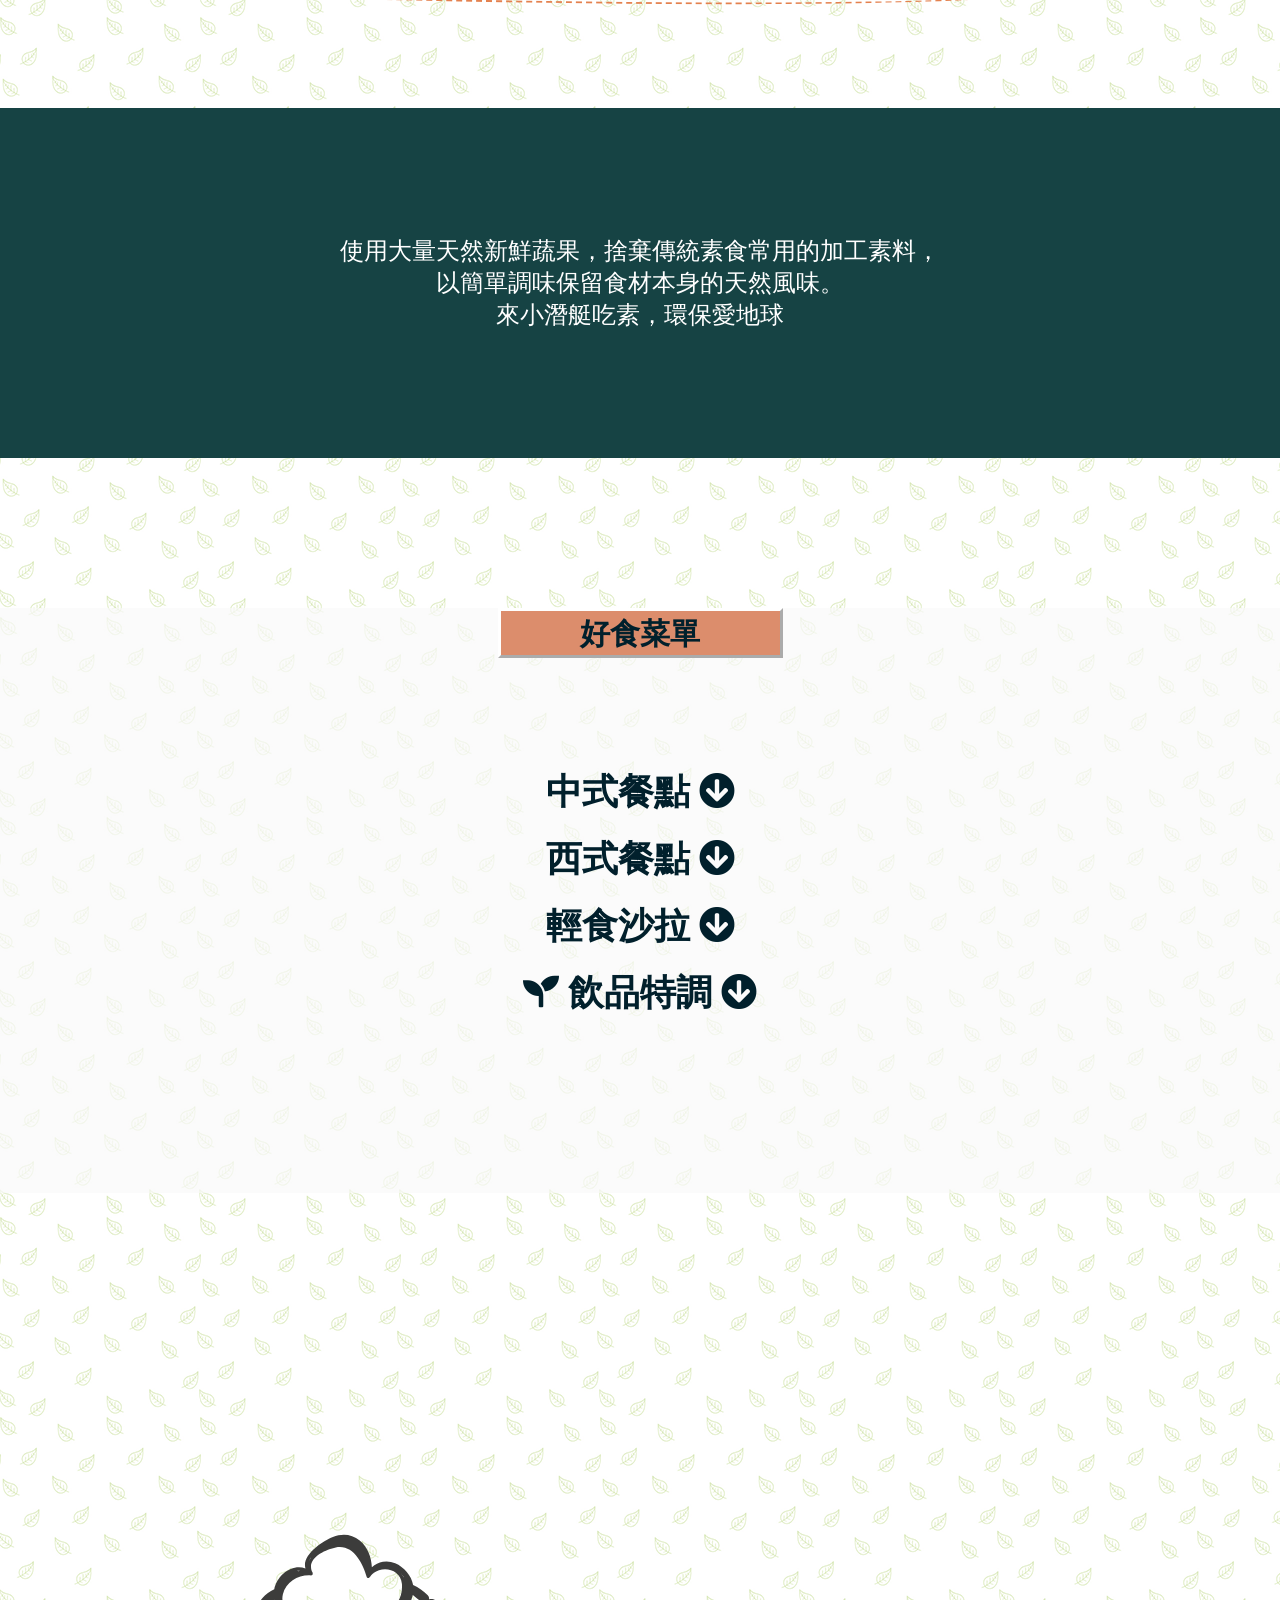
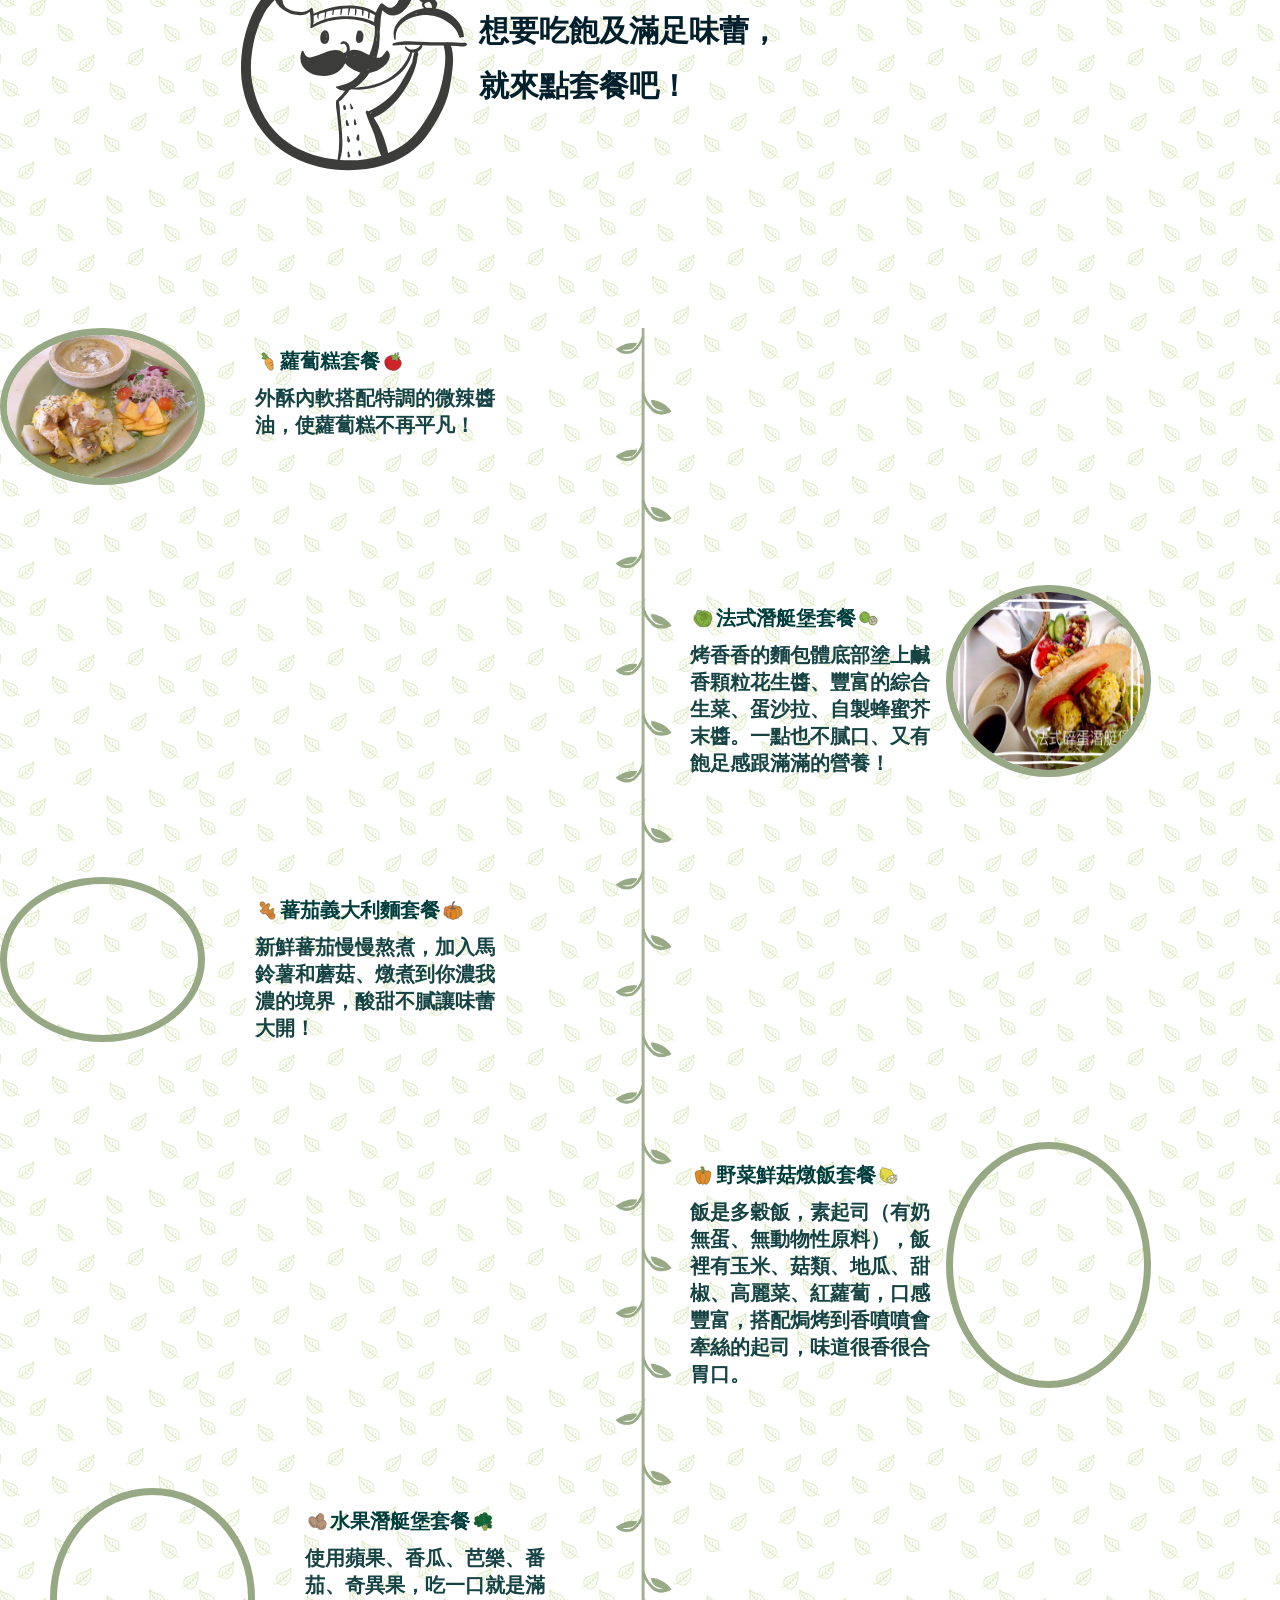
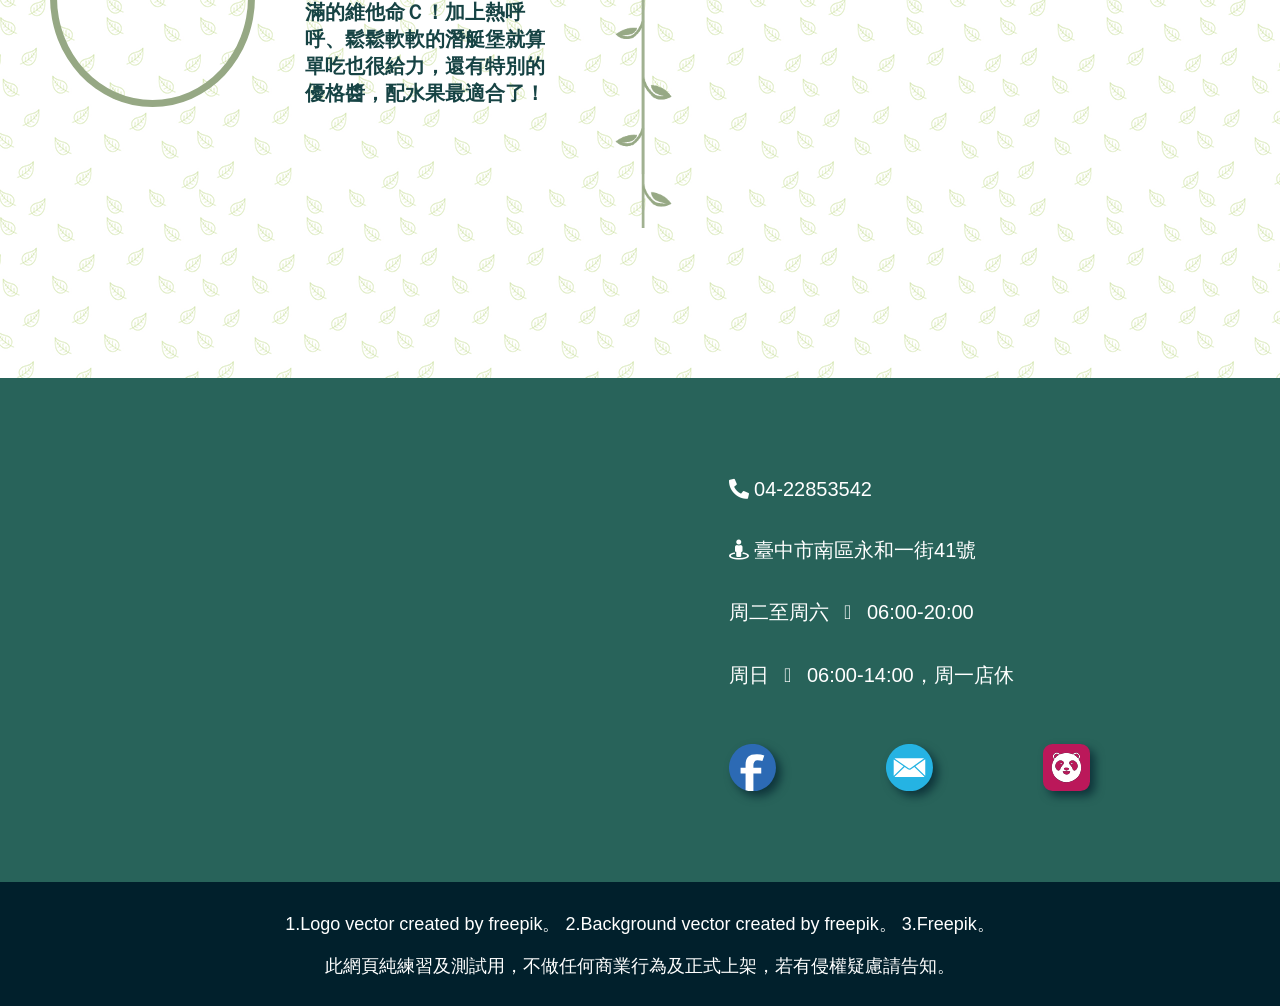
==== commit 791b2195: "更新圖片及封包連結" ====
--- a/index.html
+++ b/index.html
@@ -76,7 +76,7 @@
                 <div class="idea">
                     <div class="idea-bacimg">
                         <div class="about-mask">
-                            <img src="https://scontent.frmq2-2.fna.fbcdn.net/v/t1.0-9/43406038_10156709763298279_3329473358122188800_o.jpg?_nc_cat=109&_nc_sid=e3f864&_nc_ohc=fSPkgTQglKsAX9kTs_O&_nc_ht=scontent.frmq2-2.fna&oh=d0ec3a84f314188bd711925fd0a8cfe6&oe=5F7FD248"
+                            <img src="./02素材/關於潛艇/43406038_10156709763298279_3329473358122188800_o.jpg"
                                 data-aos="flip-left" class="about-pic" alt="">
                         </div>
 
@@ -311,7 +311,7 @@
             <div class="sugg-bacimg">
                 <div class="suggs">
                     <div class="sugg-group set01" data-aos="fade-up-right">
-                        <img src="https://scontent-tpe1-1.xx.fbcdn.net/v/t1.0-9/1934857_106623278278_1929606_n.jpg?_nc_cat=104&_nc_sid=cdbe9c&_nc_ohc=aWaz53iFJkUAX-izq_q&_nc_ht=scontent-tpe1-1.xx&oh=c6d0c23de59c79812ed0e2aa121b8d84&oe=5F7E8B8A"
+                        <img src="./02素材/圖片或圖片網址/套餐/蘿蔔糕套餐.jpg"
                             class="sugg-pic" alt="">
                         <div class="sugg-context">
                             <div class="sugg-title">
@@ -331,7 +331,7 @@
                             </div>
                             <div class="sugg-text">烤香香的麵包體底部塗上鹹香顆粒花生醬、豐富的綜合生菜、蛋沙拉、自製蜂蜜芥末醬。一點也不膩口、又有飽足感跟滿滿的營養！</div>
                         </div>
-                        <img src="https://scontent-tpe1-1.xx.fbcdn.net/v/t1.0-9/12717460_10153879213598279_8882673579659001345_n.jpg?_nc_cat=101&_nc_sid=9267fe&_nc_ohc=uBALZtwY5_QAX-ec9zB&_nc_ht=scontent-tpe1-1.xx&oh=655cd39892c978ad86a3fe6ac75116f8&oe=5F7B09F4"
+                        <img src="./02素材/圖片或圖片網址/套餐/潛艇堡套餐.jpg"
                             class="sugg-pic" alt="">
                     </div>
                     <div class="sugg-group set03" data-aos="fade-up-right">
